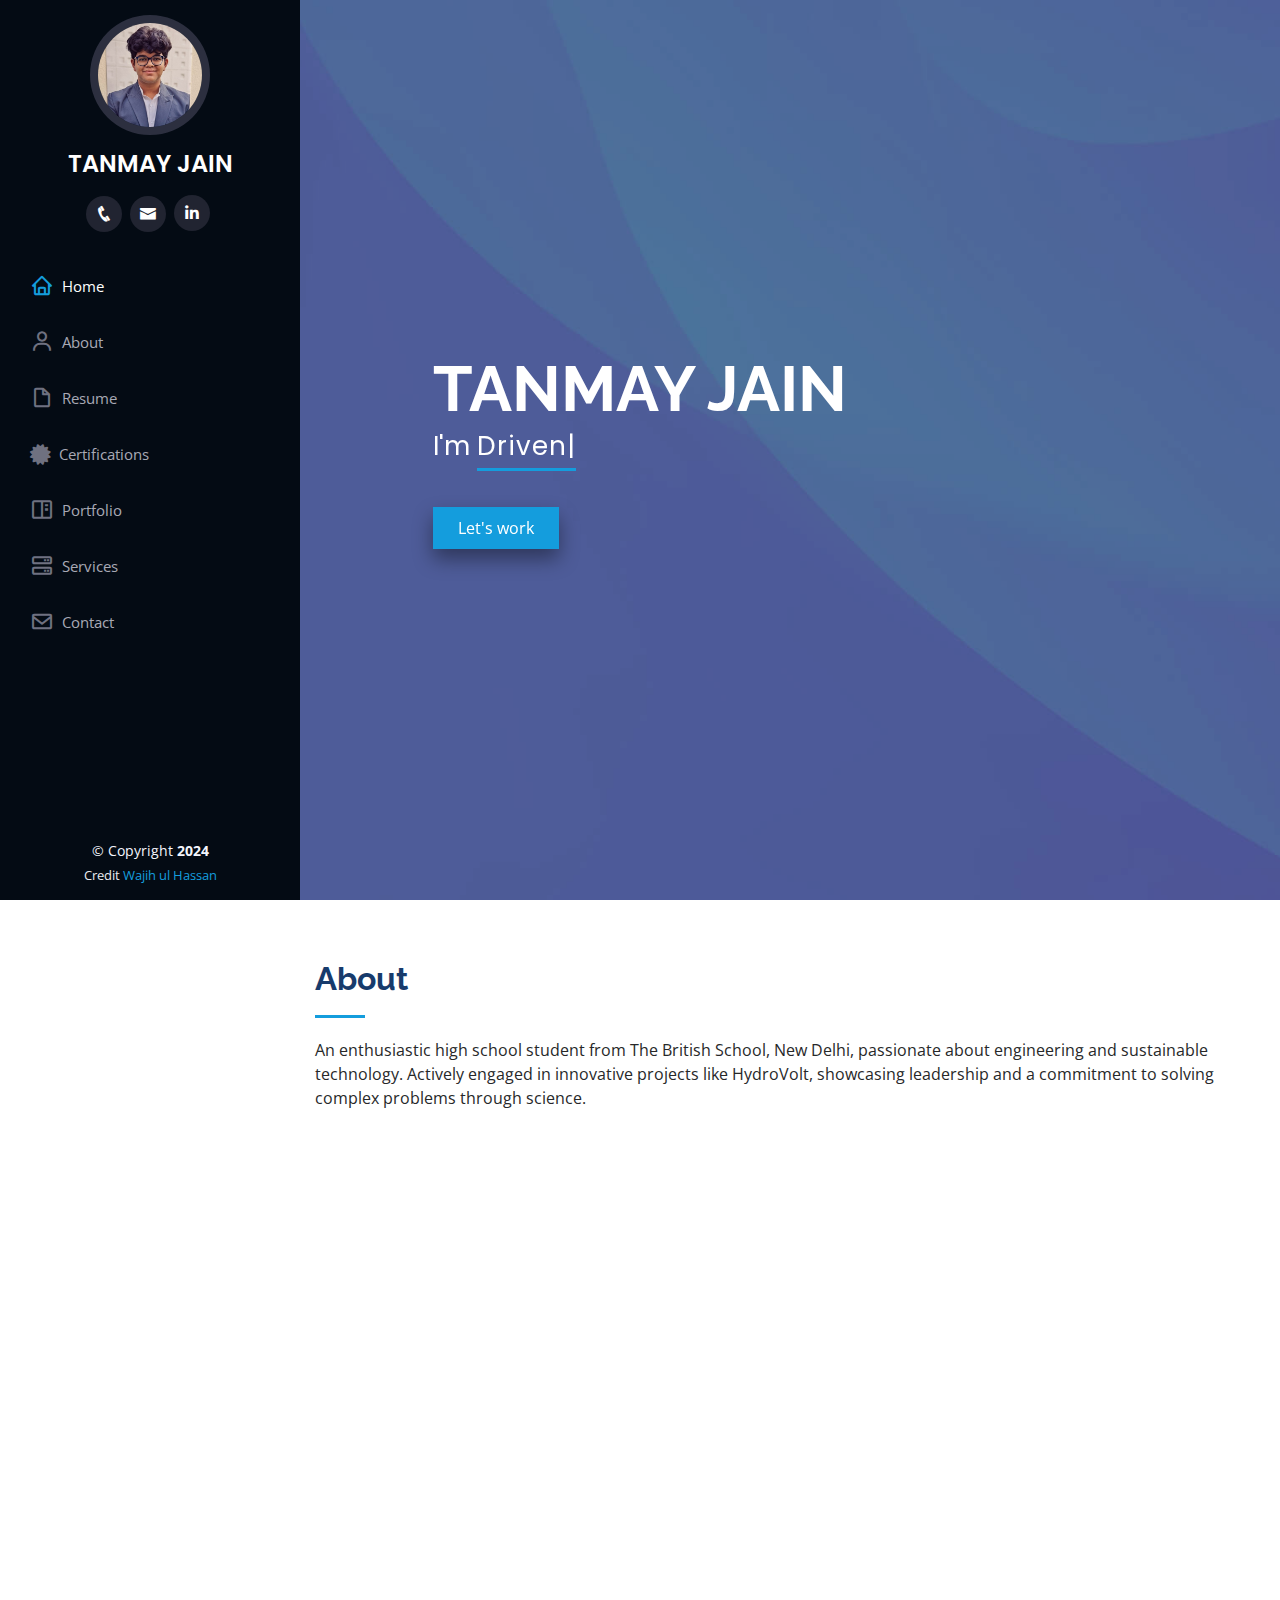
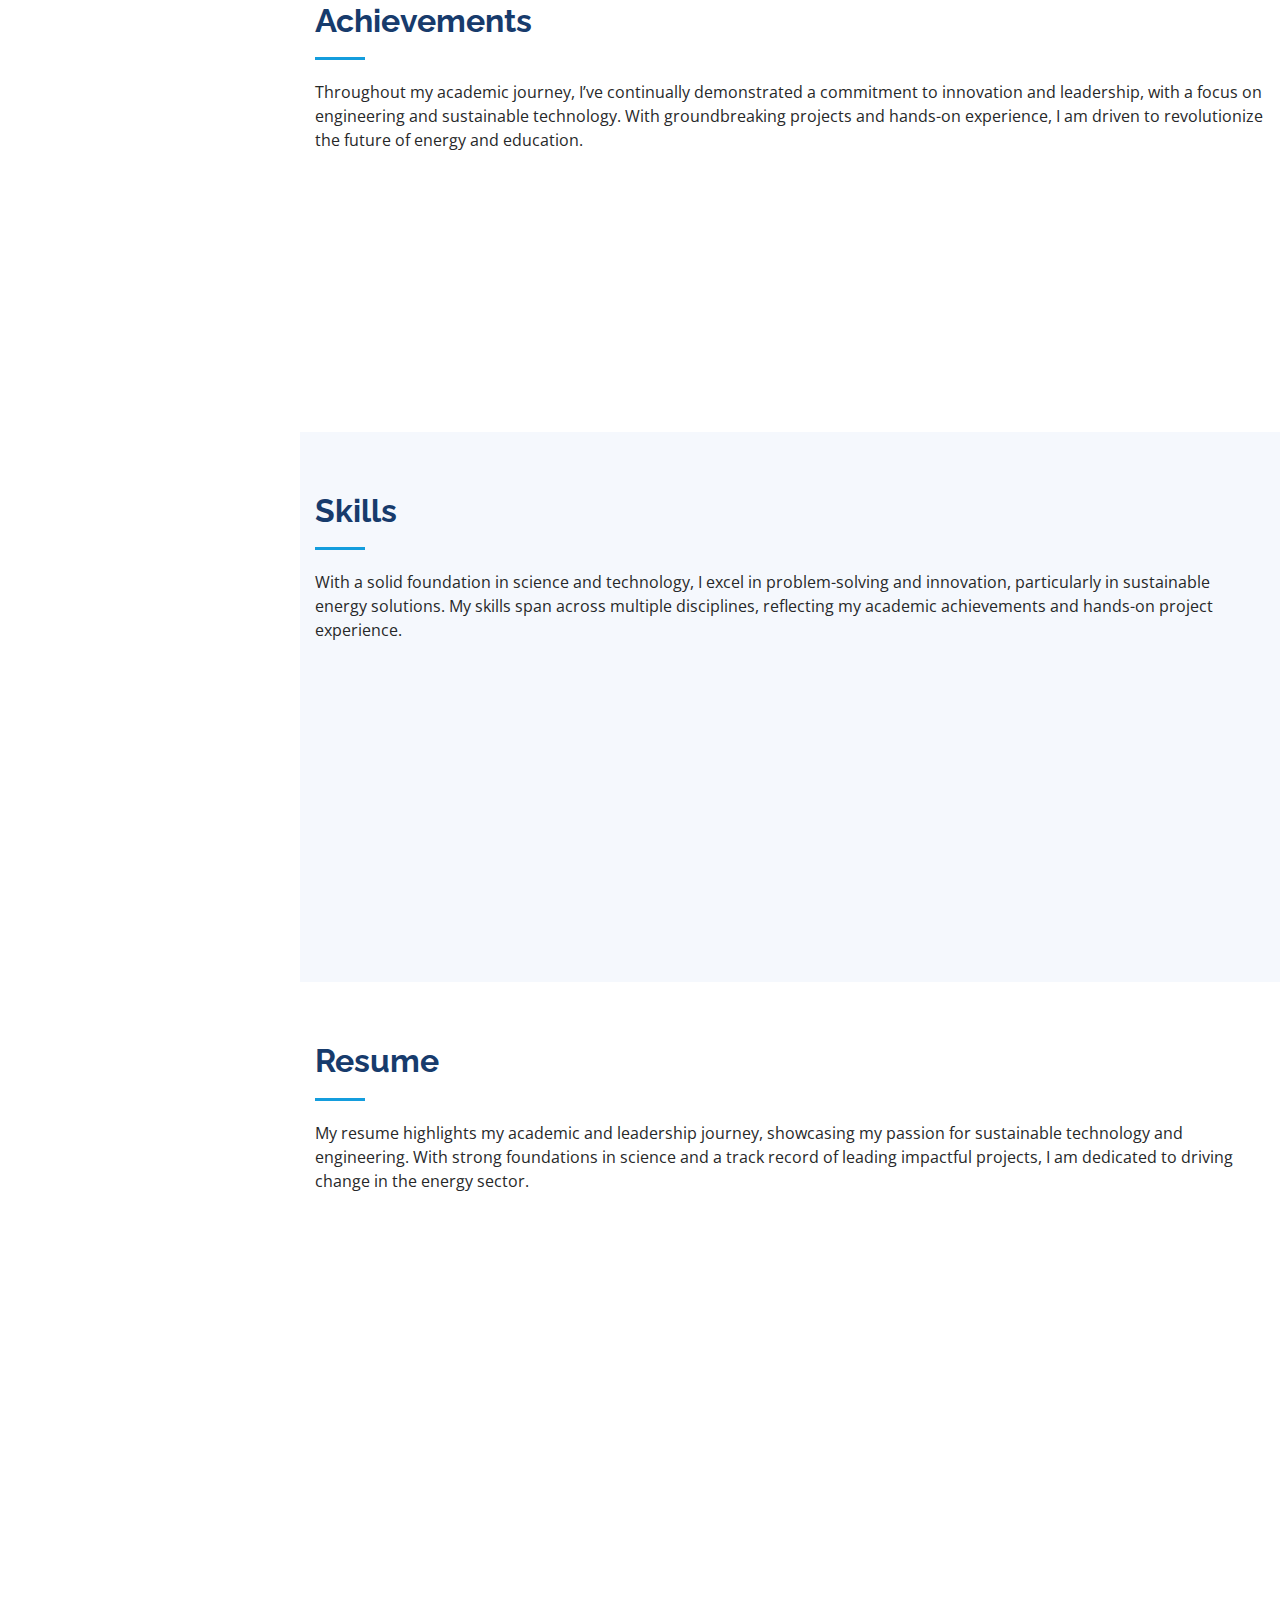
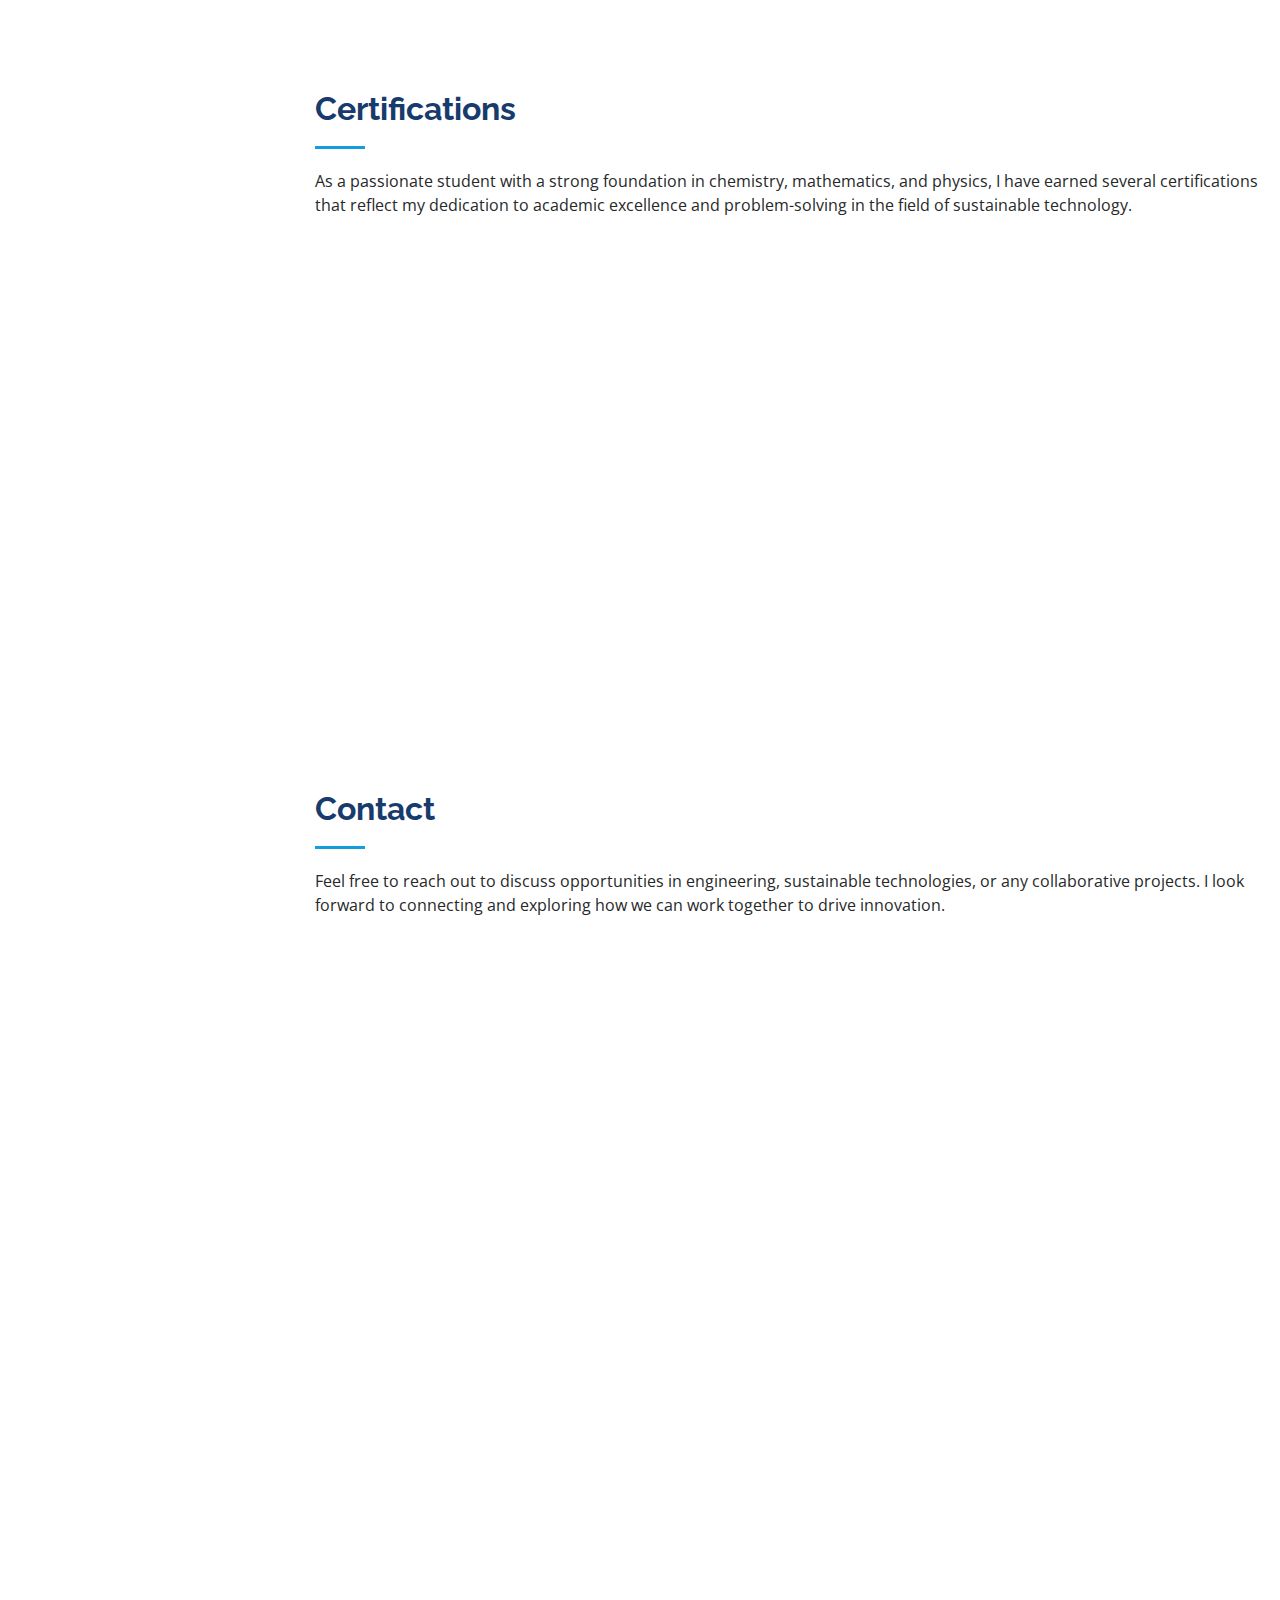
==== index.html @ 3c5e19de "initial commit" ====
<!DOCTYPE html>
<html lang="en">

<head>
  <meta charset="utf-8">
  <meta content="width=device-width, initial-scale=1.0" name="viewport">

  <title>Tanmay Jain</title>
  <meta content="" name="description">
  <meta content="" name="keywords">
<link rel="apple-touch-icon" sizes="180x180" href="apple-touch-icon.png">
<link rel="icon" type="image/png" sizes="32x32" href="favicon-32x32.png">
<link rel="icon" type="image/png" sizes="16x16" href="favicon-16x16.png">
<link rel="manifest" href="site.webmanifest">
  <!-- Google Fonts -->
  <link href="https://fonts.googleapis.com/css?family=Open+Sans:300,300i,400,400i,600,600i,700,700i|Raleway:300,300i,400,400i,500,500i,600,600i,700,700i|Poppins:300,300i,400,400i,500,500i,600,600i,700,700i" rel="stylesheet">

  <!-- Vendor CSS Files -->
  <link href="assets/vendor/bootstrap/css/bootstrap.min.css" rel="stylesheet">
  <link href="assets/vendor/icofont/icofont.min.css" rel="stylesheet">
  <link href="assets/vendor/boxicons/css/boxicons.min.css" rel="stylesheet">
  <link href="assets/vendor/venobox/venobox.css" rel="stylesheet">
  <link href="assets/vendor/owl.carousel/assets/owl.carousel.min.css" rel="stylesheet">
  <link href="assets/vendor/aos/aos.css" rel="stylesheet">
 <link rel="stylesheet" href="https://stackpath.bootstrapcdn.com/font-awesome/4.7.0/css/font-awesome.min.css">
  <!-- Template Main CSS File -->
  <link href="assets/css/style.css" rel="stylesheet">


</head>

<body>
<noscript><iframe src="https://www.googletagmanager.com/ns.html?id=GTM-55FB5M5B"
height="0" width="0" style="display:none;visibility:hidden"></iframe></noscript>


  <!-- ======= Mobile nav toggle button ======= -->
  <button type="button" class="mobile-nav-toggle d-xl-none"><i class="icofont-navigation-menu"></i></button>

  <!-- ======= Header ======= -->
  <header id="header">
    <div class="d-flex flex-column">

      <div class="profile">
    <img src="tanmay.png" alt="" class="img-fluid rounded-circle">
    <h1 class="text-light"><a href="index.html">TANMAY JAIN</a></h1>
   <div class="social-links mt-3 text-center">
    <a href="tel:+918130930033" class="phone"><i class="icofont-phone"></i></a>
    <a href="mailto:tjain1609@gmail.com" class="email"><i class="icofont-envelope"></i></a>
    <a href="https://www.linkedin.com/in/tanmayjain0/" target="_blank" class="linkedin"><i class="bx bxl-linkedin"></i></a>
</div>

</div>

      <nav class="nav-menu">
        <ul>
          <li class="active"><a href="index.html"><i class="bx bx-home"></i> <span>Home</span></a></li>
          <li><a href="#about"><i class="bx bx-user"></i> <span>About</span></a></li>
          <li><a href="#resume"><i class="bx bx-file-blank"></i> <span>Resume</span></a></li>
		 <li><a href="#certifications"><i class="fa fa-certificate"></i> Certifications</a></li> 
        <li><a href="#portfolio"><i class="bx bx-book-content"></i> Portfolio</a></li>  
          <li><a href="#services"><i class="bx bx-server"></i> Services</a></li>
          <li><a href="#contact"><i class="bx bx-envelope"></i> Contact</a></li>

        </ul>
      </nav><!-- .nav-menu -->
      <button type="button" class="mobile-nav-toggle d-xl-none"><i class="icofont-navigation-menu"></i></button>

    </div>
  </header><!-- End Header -->










  <!-- ======= Hero Section ======= -->
  <section id="hero" class="d-flex flex-column justify-content-center align-items-center">
    <div class="hero-container" data-aos="fade-in">
      <h1>TANMAY JAIN</h1>
      <p>I'm <span class="typed" data-typed-items="Driven by Curiosity, Ready to Engineer the Future"></span></p>
	  <a href="https://www.fiverr.com/wajih2002?up_rollout=true" class="contactButton">Let's work</a>
    </div>
  </section><!-- End Hero -->

  <main id="main">

    <!-- ======= About Section ======= -->
  <section id="about" class="about">
  <div class="container">
    <div class="section-title">
      <h2>About</h2>
      <p>An enthusiastic high school student from The British School, New Delhi, passionate about engineering and sustainable technology. Actively engaged in innovative projects like HydroVolt, showcasing leadership and a commitment to solving complex problems through science.</p>
    </div>
    <div class="row">
      <div class="col-lg-4" data-aos="fade-right">
        <img src="tanmay.png" class="img-fluid" alt="Tanmay Jain">
      </div>
      <div class="col-lg-8 pt-4 pt-lg-0 content" data-aos="fade-left">
        <h3>High School Student & Aspiring Engineer</h3>
        <p class="font-italic">
          Driven by curiosity and dedicated to making a difference through sustainable technologies and innovative engineering solutions.
        </p>
        <div class="row">
          <div class="col-lg-6">
            <ul>
              <li><i class="icofont-rounded-right"></i> <strong>Origin:</strong> India</li>
              <li><i class="icofont-rounded-right"></i> <strong>Phone:</strong> +91 8130930033</li>
              <li><i class="icofont-rounded-right"></i> <strong>Email 1:</strong> tjain1609@gmail.com</li>
            </ul>
          </div>
          <div class="col-lg-6">
            <ul>
              <li><i class="icofont-rounded-right"></i> <strong>Age:</strong> 17</li>
              <li><i class="icofont-rounded-right"></i> <strong>Degree:</strong> IB Diploma (Pursuing)</li>
              <li><i class="icofont-rounded-right"></i> <strong>Email 2:</strong> t.jain@british-school.org</li>
            </ul>
          </div>
        </div>
      <p>
  An enthusiastic student dedicated to engineering and sustainable energy, actively leading projects such as HydroVolt. With a strong commitment to innovation, I aim to transform the energy landscape through hydrogen fuel cell technology, striving to create environmentally friendly solutions that contribute to a sustainable future.
</p>
</div>
    </div>
  </div>
</section>



<!-- ======= Facts Section ======= -->
<section id="facts" class="facts resume service services">
  <div class="container">
    <div class="section-title">
      <h2>Achievements</h2>
      <p>Throughout my academic journey, I’ve continually demonstrated a commitment to innovation and leadership, with a focus on engineering and sustainable technology. With groundbreaking projects and hands-on experience, I am driven to revolutionize the future of energy and education.</p>
    </div>

    <div class="row no-gutters">

      <div class="col-lg-3 col-md-6 d-md-flex align-items-md-stretch" data-aos="fade-up">
        <div class="count-box">
          <i class="icofont-simple-smile"></i>
          <span data-toggle="counter-up">100</span>
          <p><strong>Volunteering Hours</strong> Dedicated to teaching underprivileged students.</p>
        </div>
      </div>

      <div class="col-lg-3 col-md-6 d-md-flex align-items-md-stretch" data-aos="fade-up" data-aos-delay="100">
        <div class="count-box">
          <i class="icofont-document-folder"></i>
          <span data-toggle="counter-up">10</span>
          <p><strong>Research Projects</strong> Focused on sustainable energy and innovation.</p>
        </div>
      </div>

      <div class="col-lg-3 col-md-6 d-md-flex align-items-md-stretch" data-aos="fade-up" data-aos-delay="200">
        <div class="count-box">
          <i class="fa fa-calendar"></i>
          <span data-toggle="counter-up">2021</span>
          <p><strong>Started My Journey</strong> in engineering and leadership initiatives.</p>
        </div>
      </div>

      <div class="col-lg-3 col-md-6 d-md-flex align-items-md-stretch" data-aos="fade-up" data-aos-delay="300">
        <div class="count-box">
          <i class="icofont-live-support"></i>
          <span data-toggle="counter-up">50</span>
          <p><strong>Workshops & Seminars</strong> Led and attended in science and technology.</p>
        </div>
      </div>

    </div>
  </div>
</section><!-- End Facts Section -->
<!-- ======= Skills Section ======= -->
<section id="skills" class="skills section-bg">
  <div class="container">

    <div class="section-title">
      <h2>Skills</h2>
      <p>With a solid foundation in science and technology, I excel in problem-solving and innovation, particularly in sustainable energy solutions. My skills span across multiple disciplines, reflecting my academic achievements and hands-on project experience.</p>
    </div>

    <div class="row skills-content">

      <div class="col-lg-6" data-aos="fade-up">

        <div class="progress">
          <span class="skill">Chemistry <i class="val">95%</i></span>
          <div class="progress-bar-wrap">
            <div class="progress-bar" role="progressbar" aria-valuenow="95" aria-valuemin="0" aria-valuemax="100"></div>
          </div>
        </div>

        <div class="progress">
          <span class="skill">Physics <i class="val">90%</i></span>
          <div class="progress-bar-wrap">
            <div class="progress-bar" role="progressbar" aria-valuenow="90" aria-valuemin="0" aria-valuemax="100"></div>
          </div>
        </div>

        <div class="progress">
          <span class="skill">Mathematics <i class="val">90%</i></span>
          <div class="progress-bar-wrap">
            <div class="progress-bar" role="progressbar" aria-valuenow="90" aria-valuemin="0" aria-valuemax="100"></div>
          </div>
        </div>

        <div class="progress">
          <span class="skill">Leadership <i class="val">85%</i></span>
          <div class="progress-bar-wrap">
            <div class="progress-bar" role="progressbar" aria-valuenow="85" aria-valuemin="0" aria-valuemax="100"></div>
          </div>
        </div>

        <div class="progress">
          <span class="skill">Public Speaking <i class="val">80%</i></span>
          <div class="progress-bar-wrap">
            <div class="progress-bar" role="progressbar" aria-valuenow="80" aria-valuemin="0" aria-valuemax="100"></div>
          </div>
        </div>

      </div>

      <div class="col-lg-6" data-aos="fade-up" data-aos-delay="100">

        <div class="progress">
          <span class="skill">Sustainable Technology Research <i class="val">90%</i></span>
          <div class="progress-bar-wrap">
            <div class="progress-bar" role="progressbar" aria-valuenow="90" aria-valuemin="0" aria-valuemax="100"></div>
          </div>
        </div>

        <div class="progress">
          <span class="skill">Project Management <i class="val">85%</i></span>
          <div class="progress-bar-wrap">
            <div class="progress-bar" role="progressbar" aria-valuenow="85" aria-valuemin="0" aria-valuemax="100"></div>
          </div>
        </div>

        <div class="progress">
          <span class="skill">Team Collaboration <i class="val">85%</i></span>
          <div class="progress-bar-wrap">
            <div class="progress-bar" role="progressbar" aria-valuenow="85" aria-valuemin="0" aria-valuemax="100"></div>
          </div>
        </div>

        <div class="progress">
          <span class="skill">Research Paper Writing <i class="val">80%</i></span>
          <div class="progress-bar-wrap">
            <div class="progress-bar" role="progressbar" aria-valuenow="80" aria-valuemin="0" aria-valuemax="100"></div>
          </div>
        </div>

        <div class="progress">
          <span class="skill">Event Management <i class="val">80%</i></span>
          <div class="progress-bar-wrap">
            <div class="progress-bar" role="progressbar" aria-valuenow="80" aria-valuemin="0" aria-valuemax="100"></div>
          </div>
        </div>

      </div>

    </div>

  </div>
</section><!-- End Skills Section -->
<!-- ======= Resume Section ======= -->
<section id="resume" class="resume">
  <div class="container">

    <div class="section-title">
      <h2>Resume</h2>
      <p>My resume highlights my academic and leadership journey, showcasing my passion for sustainable technology and engineering. With strong foundations in science and a track record of leading impactful projects, I am dedicated to driving change in the energy sector.</p>
    </div>

    <div class="row">
      <div class="col-lg-6" data-aos="fade-up">
        <h3 class="resume-title">Summary</h3>
        <div class="resume-item pb-0">
          <h4>Tanmay Jain</h4>
          <p><em>A high school student from The British School, New Delhi, passionate about engineering and sustainable technologies. Founder of the HydroVolt project and an active leader in various school initiatives, I aim to revolutionize the energy sector through innovative solutions.</em></p>
          <ul>
            <li>+91 8130930033</li>
            <li>tjain1609@gmail.com</li>
          </ul>
        </div>

        <h3 class="resume-title">Education</h3>
        <div class="resume-item">
          <h4>International Baccalaureate (IB Diploma)</h4>
          <h5>2023 - 2025</h5>
          <p><em>The British School, New Delhi</em></p>
          <ul>
            <li>Higher Level in Chemistry, Physics, Mathematics</li>
            <li>Standard Level in English, Economics, Spanish</li>
            <li>Distinction in IGCSE (2023)</li>
          </ul>
        </div>
      </div>

   <div class="col-lg-6" data-aos="fade-up" data-aos-delay="100">
  <h3 class="resume-title">Professional Experience</h3>
  
  <div class="resume-item">
    <h4>Secretary</h4>
    <h5>Nov 2023 - Present</h5>
    <p><em>The British School, New Delhi</em></p>
    <ul>
      <li>Elected as the Secretary of the Student Council, leading initiatives and representing student interests.</li>
      <li>Revamped communication channels between students and administration to enhance transparency and engagement.</li>
    </ul>
  </div>

  <div class="resume-item">
    <h4>Research Intern</h4>
    <h5>Jan 2024 - May 2024</h5>
    <p><em>Trontek Electronics Pvt. Ltd.</em></p>
    <ul>
      <li>Conducted research on hydrogen fuel cells as a sustainable alternative to lithium-ion batteries.</li>
      <li>Collaborated on the HydroVolt project, focusing on hydrogen storage and environmental benefits.</li>
    </ul>
  </div>

  <div class="resume-item">
    <h4>Student Volunteer</h4>
    <h5>May 2021 - Jul 2024</h5>
    <p><em>Karmaarth Foundation</em></p>
    <ul>
      <li>Volunteered over 100 hours teaching underprivileged children subjects like physics, chemistry, and mathematics.</li>
      <li>Focused on critical thinking, problem-solving, and social responsibility.</li>
    </ul>
  </div>

  <div class="resume-item">
    <h4>Founder</h4>
    <h5>2023 - Present</h5>
    <p><em>Chemistry Club, The British School</em></p>
    <ul>
      <li>Established the first-ever Chemistry Club, organizing workshops and guest lectures to foster scientific curiosity.</li>
      <li>Expanded club membership by 50% within the first year, enhancing the school’s academic community.</li>
    </ul>
  </div>

  <div class="resume-item">
    <h4>Participant</h4>
    <h5>2023</h5>
    <p><em>Intra Model United Nations</em></p>
    <ul>
      <li>Represented countries in committees focused on global issues like climate change and international security.</li>
      <li>Honed research, negotiation, and public speaking skills.</li>
    </ul>
  </div>

  <div class="resume-item">
    <h4>Intern</h4>
    <h5>Summer 2023</h5>
    <p><em>Clix Capital (Fintech)</em></p>
    <ul>
      <li>Gained hands-on experience in data analysis and market research.</li>
      <li>Worked closely with senior analysts on investment opportunities.</li>
    </ul>
  </div>

  <div class="resume-item">
    <h4>Participant</h4>
    <h5>June 2024</h5>
    <p><em>UCL India Summer School</em></p>
    <ul>
      <li>Attended the “Cities of the Future” program, focusing on sustainable urban planning solutions.</li>
      <li>Engaged in workshops and collaborated with peers on real-world projects.</li>
    </ul>
  </div>
</div>

    </div>

  </div>
</section><!-- End Resume Section -->

<style>

.vbox-next, .vbox-prev {
    display: none !important;
}
</style>

<!--
<section id="portfolio" class="portfolio section-bg">
      <div class="container">

        <div class="section-title">
          <h2>Portfolio</h2>
         </div>

        <div class="row" data-aos="fade-up">
          <div class="col-lg-12 d-flex justify-content-center">
            <ul id="portfolio-flters">
              <li data-filter="*" class="filter-active">All</li>
            <!--  <li data-filter=".filter-app">App</li>
              <li data-filter=".filter-card">Card</li>
              <li data-filter=".filter-web">Web</li>
            </ul>
          </div>
        </div>

        <div class="row portfolio-container" data-aos="fade-up" data-aos-delay="100">

          <div class="col-lg-4 col-md-6 portfolio-item filter-app">
            <div class="portfolio-wrap">
              <img src="projects/kingstreets.png" class="img-fluid" alt="" >
              <div class="portfolio-links">
                <a href="full-images/kingstreets.png" data-gall="portfolioGallery" class="venobox" title="Kingstreets Website"><i class="bx bx-plus"></i></a>
                <a href="https://kingstreets.com/" title="More Details" target="_blank"><i class="bx bx-link"></i></a>
              </div>
            </div>
          </div>

          <div class="col-lg-4 col-md-6 portfolio-item filter-web">
            <div class="portfolio-wrap">
              <img src="projects/ajla.png" class="img-fluid" alt="">
              <div class="portfolio-links">
                <a href="full-images/ajla.png" data-gall="portfolioGallery" class="venobox" title="Ajla Burina Website"><i class="bx bx-plus"></i></a>
                <a href="https://ajla-burina.vercel.app/" title="More Details" target="_blank"><i class="bx bx-link"></i></a>
              </div>
            </div>
          </div>

          <div class="col-lg-4 col-md-6 portfolio-item filter-app">
            <div class="portfolio-wrap">
              <img src="projects/construction.png" class="img-fluid" alt="">
              <div class="portfolio-links">
                <a href="full-images/construction.png" data-gall="portfolioGallery" class="venobox" title="All County Construction Website"><i class="bx bx-plus"></i></a>
                <a href="https://construction-website-s4.vercel.app/" title="More Details" target="_blank"><i class="bx bx-link"></i></a>
              </div>
            </div>
          </div>

          <div class="col-lg-4 col-md-6 portfolio-item filter-card">
            <div class="portfolio-wrap">
              <img src="projects/fantasy.png" class="img-fluid" alt="">
              <div class="portfolio-links">
                <a href="full-images/fantasy.png" data-gall="portfolioGallery" class="venobox" title="Fantasymmadness Website"><i class="bx bx-plus"></i></a>
                <a href="https://fantasymmadness.com/" title="More Details" target="_blank"><i class="bx bx-link"></i></a>
              </div>
            </div>
          </div>

          <div class="col-lg-4 col-md-6 portfolio-item filter-web">
            <div class="portfolio-wrap">
              <img src="projects/jax.png" class="img-fluid" alt="">
              <div class="portfolio-links">
                <a href="full-images/store.png" data-gall="portfolioGallery" class="venobox" title="Merchandise Store"><i class="bx bx-plus"></i></a>
                <a href="https://merchandise-store-iota.vercel.app/" title="More Details" target="_blank"><i class="bx bx-link"></i></a>
              </div>
            </div>
          </div>

          <div class="col-lg-4 col-md-6 portfolio-item filter-app">
            <div class="portfolio-wrap">
              <img src="projects/phoebe.png" class="img-fluid" alt="">
              <div class="portfolio-links">
                <a href="projects/phoebe.png" data-gall="portfolioGallery" class="venobox" title="Model Website"><i class="bx bx-plus"></i></a>
                <a href="http://phoebe-chok.vercel.app/" title="More Details" target="_blank"><i class="bx bx-link"></i></a>
              </div>
            </div>
          </div>

          <div class="col-lg-4 col-md-6 portfolio-item filter-card">
            <div class="portfolio-wrap">
              <img src="projects/sweet.png" class="img-fluid" alt="">
              <div class="portfolio-links">
                <a href="full-images/sweet.png" data-gall="portfolioGallery" class="venobox" title="Sweet Spot Desserts Website"><i class="bx bx-plus"></i></a>
                <a href="https://sweetsportdesserts.vercel.app/" title="More Details" target="_blank"><i class="bx bx-link"></i></a>
              </div>
            </div>
          </div>

          <div class="col-lg-4 col-md-6 portfolio-item filter-card">
            <div class="portfolio-wrap">
              <img src="projects/thilina.png" class="img-fluid" alt="">
              <div class="portfolio-links">
                <a href="full-images/thilina.png" data-gall="portfolioGallery" class="venobox" title="Thilina Portfolio Website"><i class="bx bx-plus"></i></a>
                <a href="http://thilina.vercel.app/" title="More Details" target="_blank"><i class="bx bx-link"></i></a>
              </div>
            </div>
          </div>

          <div class="col-lg-4 col-md-6 portfolio-item filter-web">
            <div class="portfolio-wrap">
              <img src="projects/anya.png" class="img-fluid" alt="">
              <div class="portfolio-links">
                <a href="full-images/anya.png" data-gall="portfolioGallery" class="venobox" title="Anya Narayan Website"><i class="bx bx-plus"></i></a>
                <a href="https://anyanarayan.vercel.app/" title="More Details" target="_blank"><i class="bx bx-link"></i></a>
              </div>
            </div>
          </div>


<div class="col-lg-4 col-md-6 portfolio-item filter-web">
            <div class="portfolio-wrap">
              <img src="projects/brothsmen.png" class="img-fluid" alt="">
              <div class="portfolio-links">
                <a href="full-images/brothsmen.png" data-gall="portfolioGallery" class="venobox" title="Brothsmen Website"><i class="bx bx-plus"></i></a>
                <a href="https://brothsmen.vercel.app/" title="More Details" target="_blank"><i class="bx bx-link"></i></a>
              </div>
            </div>
          </div>



<div class="col-lg-4 col-md-6 portfolio-item filter-web">
            <div class="portfolio-wrap">
              <img src="projects/speakout.png" class="img-fluid" alt="">
              <div class="portfolio-links">
                <a href="full-images/speakout.png" data-gall="portfolioGallery" class="venobox" title="Speakout Website"><i class="bx bx-plus"></i></a>
                <a href="https://speakout-front.onrender.com/" title="More Details" target="_blank"><i class="bx bx-link"></i></a>
              </div>
            </div>
          </div>






<div class="col-lg-4 col-md-6 portfolio-item filter-web">
            <div class="portfolio-wrap">
              <img src="projects/react-expense-tracker.png" class="img-fluid" alt="">
              <div class="portfolio-links">
                <a href="projects/react-expense-tracker.png" data-gall="portfolioGallery" class="venobox" title="Speakout Website"><i class="bx bx-plus"></i></a>
                <a href="#" title="More Details" target="_blank"><i class="bx bx-link"></i></a>
              </div>
            </div>
          </div>




<div class="col-lg-4 col-md-6 portfolio-item filter-web">
            <div class="portfolio-wrap">
              <img src="projects/react-restaurant.png" class="img-fluid" alt="">
              <div class="portfolio-links">
                <a href="full-images/react-restaurant-app.png" data-gall="portfolioGallery" class="venobox" title="Speakout Website"><i class="bx bx-plus"></i></a>
                <a href="#" title="More Details" target="_blank"><i class="bx bx-link"></i></a>
              </div>
            </div>
          </div>

        </div>

      </div>
    </section>
	
-->

<!--

<section id="certifications" class="certifications services">
    <div class="container">

        <div class="section-title">
            <h2>Certifications</h2>
            <p>Here are my certifications in various digital marketing platforms:</p>
        </div>

        <div class="row">
            <div class="col-lg-4 col-md-6 icon-box" data-aos="fade-up">
                <div class="icon"><i class="fa fa-google"></i></div>
                <h4 class="title">Google Digital Academy (Skillshop)</h4>
                <ul class="description" >
                    <li >Google Analytics</li>
                    <li>Blueprint Planning Media Professional</li>
                    <li>Certificación de Publicidad en Búsqueda de Google Ads _ Google</li>
                    <li>Certificación en Publicidad Display Google Ads</li>
                    <li>Certificación de Medición de Google Ads</li>
                    <li>Certificación de anuncios Shopping</li>
                    <li>Certificación en Publicidad en Móviles</li>
                    <li>Certificación en Publicidad en video</li>
                    <li>Examen certificación Display & Video 360</li>
                </ul>
            </div>
            <div class="col-lg-4 col-md-6 icon-box" data-aos="fade-up" data-aos-delay="100">
                <div class="icon"><i class="fa fa-facebook"></i></div>
                <h4 class="title">Facebook Certified Media Professional</h4>
                <ul class="description">
                    <li><a href="https://www.credly.com/badges/029a2fa0-7687-452f-80de-fafe2e5d40e6" style="text-decoration:none;color:#333;">Facebook Certified Media Buying Professional</a></li>
                    <li><a href="https://www.credly.com/badges/6814ada2-6c87-48d6-a5d9-c1aa472308ed" style="text-decoration:none;color:#333;">Facebook Certified Media Planning Professional</a></li>
                </ul>
            </div>
            <div class="col-lg-4 col-md-6 icon-box" data-aos="fade-up" data-aos-delay="200">
                <div class="icon"><i class="fa fa-apple"></i></div>
                <h4 class="title">Apps Marketing ASA</h4>
                <ul class="description">
                    <li>Apps Marketing ASA</li>
                </ul>
            </div>
			
			
        </div>

    </div>
</section>

-->



<section id="services" class="services">
  <div class="container">

    <div class="section-title">
      <h2>Certifications</h2>
      <p>As a passionate student with a strong foundation in chemistry, mathematics, and physics, I have earned several certifications that reflect my dedication to academic excellence and problem-solving in the field of sustainable technology.</p>
    </div>

    <div class="row">
      <div class="col-lg-4 col-md-6 icon-box" data-aos="fade-up">
        <div class="icon"><i class="fa fa-flask"></i></div>
        <h4 class="title"><a href="">Gold Medal - UKMT Senior Mathematics Challenge</a></h4>
        <p class="description">Awarded for exceptional performance in mathematics, demonstrating advanced problem-solving skills.</p>
      </div>
      <div class="col-lg-4 col-md-6 icon-box" data-aos="fade-up" data-aos-delay="100">
        <div class="icon"><i class="fa fa-certificate"></i></div>
        <h4 class="title"><a href="">Bronze Certificate - UK Chemistry Olympiad</a></h4>
        <p class="description">Recognized for deep understanding and passion for chemistry in a globally competitive setting.</p>
      </div>
      <div class="col-lg-4 col-md-6 icon-box" data-aos="fade-up" data-aos-delay="200">
        <div class="icon"><i class="fa fa-trophy"></i></div>
        <h4 class="title"><a href="">Avogadro Exam - 1st in School, 4th in Delhi</a></h4>
        <p class="description">Demonstrated proficiency in chemistry through exceptional results in the University of Waterloo's Avogadro Exam.</p>
      </div>
      <div class="col-lg-4 col-md-6 icon-box" data-aos="fade-up" data-aos-delay="300">
        <div class="icon"><i class="fa fa-book"></i></div>
        <h4 class="title"><a href="">International General Certificate of Secondary Education (IGCSE)</a></h4>
        <p class="description">Achieved distinction in all subjects, building a strong foundation in mathematics, science, and humanities.</p>
      </div>
      <div class="col-lg-4 col-md-6 icon-box" data-aos="fade-up" data-aos-delay="400">
        <div class="icon"><i class="fa fa-trophy"></i></div>
        <h4 class="title"><a href="">Silver Medal - UKMT SMC and IMC</a></h4>
        <p class="description">Recognized for consistent high-level performance in mathematical problem-solving competitions.</p>
      </div>
      <div class="col-lg-4 col-md-6 icon-box" data-aos="fade-up" data-aos-delay="500">
        <div class="icon"><i class="fa fa-users"></i></div>
        <h4 class="title"><a href="">Principal's Award - The British School</a></h4>
        <p class="description">Acknowledged for outstanding academic performance, leadership, and contributions to school life.</p>
      </div>
    </div>

  </div>
</section>

    <!-- ======= Testimonials Section ======= 
    <section id="testimonials" class="testimonials section-bg">
      <div class="container">

        <div class="section-title">
          <h2>Testimonials</h2>
          <p>Working with various clients has not only honed my skills but also provided invaluable insights. Their testimonials reflect my commitment to delivering exceptional results and fostering strong relationships. I take pride in the trust they place in me and strive to exceed their expectations.
		  </p>
        </div>

        <div class="owl-carousel testimonials-carousel">



          <div class="testimonial-item" data-aos="fade-up" data-aos-delay="100">
            <p>
              <i class="bx bxs-quote-alt-left quote-icon-left"></i>
             Wajih has done an great job of capturing the process of my vision. I look forward to working with him often.
			 <i class="bx bxs-quote-alt-right quote-icon-right"></i>
            </p>
            <img src="clientImages/hazel.png" alt="goethe"  class="testimonial-img">
    <h3>Michael Fleming</h3>
            <h4>Founder & CEO, DayWheel, King Streets <br> <span style="color:#149ddd; line-height:2.3; "><em>United States</em> </span></h4>
          </div>



          <div class="testimonial-item" data-aos="fade-up" data-aos-delay="100">
            <p>
              <i class="bx bxs-quote-alt-left quote-icon-left"></i>
             My experience was very pleasant. Provider was extremely courteous and patient. 5 star experience.
			 <i class="bx bxs-quote-alt-right quote-icon-right"></i>
            </p>
            <img src="clientImages/jatai.png" alt="goethe"  class="testimonial-img">
    <h3>Jataipollock</h3>
            <h4>News Publisher <br> <span style="color:#149ddd; line-height:2.3; "><em>United States</em> </span></h4>
          </div>


          <div class="testimonial-item" data-aos="fade-up" data-aos-delay="100">
            <p>
              <i class="bx bxs-quote-alt-left quote-icon-left"></i>
             Super fast and great to work with would highly recommend this service.
			 <i class="bx bxs-quote-alt-right quote-icon-right"></i>
            </p>
            <img src="clientImages/industry76.png" alt="goethe"  class="testimonial-img">
    <h3>industry76</h3>
            <h4>Founder & CEO, All County Construction <br> <span style="color:#149ddd; line-height:2.3; "><em>United States</em> </span></h4>
          </div>


		  
          <div class="testimonial-item" data-aos="fade-up" data-aos-delay="100">
            <p>
              <i class="bx bxs-quote-alt-left quote-icon-left"></i>
             Max and wonderful job.
			 <i class="bx bxs-quote-alt-right quote-icon-right"></i>
            </p>
            <img src="clientImages/jackly.png" alt="goethe"  class="testimonial-img">
    <h3>jacklynnance</h3>
            <h4>Founder & CEO, Jax Creative Media <br> <span style="color:#149ddd; line-height:2.3; "><em>United States</em> </span></h4>
          </div>



		  
          <div class="testimonial-item" data-aos="fade-up" data-aos-delay="100">
            <p>
              <i class="bx bxs-quote-alt-left quote-icon-left"></i>
            It was a great experience I really enjoyed working with him I definitely recommend it.
			 <i class="bx bxs-quote-alt-right quote-icon-right"></i>
            </p>
            <img src="clientImages/kelly.png" alt="goethe"  class="testimonial-img">
    <h3>Kelly Davis</h3>
            <h4>Founder & CEO, Fantasymmadness <br> <span style="color:#149ddd; line-height:2.3; "><em>United States</em> </span></h4>
          </div>


		  <div class="testimonial-item" data-aos="fade-up" data-aos-delay="100">
            <p>
              <i class="bx bxs-quote-alt-left quote-icon-left"></i>
           My experience with Wajih was truly wonderful. He delivered a high-quality website that I am absolutely satisfied with, and I have no regrets whatsoever.
			 <i class="bx bxs-quote-alt-right quote-icon-right"></i>
            </p>
            <img src="clientImages/adnan.png" alt="goethe"  class="testimonial-img">
    <h3>Adnan Ahmad</h3>
            <h4>Sweet Spot Desserts <br> <span style="color:#149ddd; line-height:2.3; "><em>Sweden</em> </span></h4>
          </div>
  



		  <div class="testimonial-item" data-aos="fade-up" data-aos-delay="100">
            <p>
              <i class="bx bxs-quote-alt-left quote-icon-left"></i>
           Everything was communicated wonderfully!
			 <i class="bx bxs-quote-alt-right quote-icon-right"></i>
            </p>
            <img src="clientImages/phoebe.png" alt="goethe"  class="testimonial-img">
    <h3>phoebechok1411</h3>
            <h4>Modal <br> <span style="color:#149ddd; line-height:2.3; "><em>Brunei Darussalam</em> </span></h4>
          </div>
		  
		  
		  
		  
		  
		  
		  <div class="testimonial-item" data-aos="fade-up" data-aos-delay="100">
            <p>
              <i class="bx bxs-quote-alt-left quote-icon-left"></i>
           Wajih understood the request from the very first beginning and his work was excellent. He's very kind and collaborative. I'm super happy with the final outcome. Will work with him again.
		   
			 <i class="bx bxs-quote-alt-right quote-icon-right"></i>
            </p>
            <img src="clientImages/juan.png" alt="goethe"  class="testimonial-img">
    <h3>Juan David</h3>
            <h4>Digital Marketer <br> <span style="color:#149ddd; line-height:2.3; "><em>Portugal</em> </span></h4>
          </div>
  


     


	  <div class="testimonial-item" data-aos="fade-up" data-aos-delay="100">
            <p>
              <i class="bx bxs-quote-alt-left quote-icon-left"></i>
           
		   Wajih is very professional and delivered the website on time. Met all the requirements. Highly recommend him.
		   
			 <i class="bx bxs-quote-alt-right quote-icon-right"></i>
            </p>
            <img src="clientImages/mocknjay.png" alt="goethe"  class="testimonial-img">
    <h3>Tejasvi Nuthalpati</h3>
            <h4>Software Development Engineer <br> <span style="color:#149ddd; line-height:2.3; "><em>Santa Clara</em> </span></h4>
          </div>
  
  
  
	  <div class="testimonial-item" data-aos="fade-up" data-aos-delay="100">
            <p>
              <i class="bx bxs-quote-alt-left quote-icon-left"></i>
           
		  One of the best seller I found in Fiverr!!! He know what he is doing and he is really good at it. Will hire again. Five start seller! 
			 <i class="bx bxs-quote-alt-right quote-icon-right"></i>
            </p>
            <img src="clientImages/thilina.png" alt="goethe"  class="testimonial-img">
    <h3>thilina_dhananj</h3>
            <h4>Structural Engineer <br> <span style="color:#149ddd; line-height:2.3; "><em>Sri Lanka</em> </span></h4>
          </div>
  





	 </div>

      </div>
    </section><!-- End Testimonials Section -->






<!-- Add this div for the loading animation -->
<div id="loadingAnimation" class="loading-container">
  <div class="loading-spinner"></div>
</div>

<style>

.loading-container {
  display: none;
  position: fixed;
  top: 0;
  left: 0;
  right:0;
  bottom:0;
  width: 100%;
  height: 100%;
  background-color: rgba(0, 0, 0, 0.5);
  z-index: 9999;
  align-items: center;
  justify-content: center;
}

.loading-spinner {
  border: 4px solid rgba(255, 255, 255, 0.3);
  border-top: 4px solid #ffffff;
  border-radius: 50%;
  width: 30px;
  height: 30px;
  animation: spin 1s linear infinite;
  position:absolute;
  top:50%;
  left:50%;
  transform:translate(-50%,-50%);
}

@keyframes spin {
  0% {
    transform: rotate(0deg);
  }
  100% {
    transform: rotate(360deg);
  }
}</style>



    <!-- ======= Contact Section ======= -->
  <section id="contact" class="contact">
  <div class="container">

    <div class="section-title">
      <h2>Contact</h2>
      <p>Feel free to reach out to discuss opportunities in engineering, sustainable technologies, or any collaborative projects. I look forward to connecting and exploring how we can work together to drive innovation.</p>
    </div>

    <div class="row" data-aos="fade-in">

      <div class="col-lg-5 d-flex align-items-stretch">
        <div class="info">
          <div class="address">
            <i class="icofont-google-map"></i>
            <h4>Location:</h4>
            <p>New Delhi, India</p>
          </div>

          <div class="email">
            <i class="icofont-envelope"></i>
            <h4>Email:</h4>
            <p>tjain1609@gmail.com</p>
          </div>

          <div class="phone">
            <i class="icofont-phone"></i>
            <h4>Call:</h4>
            <p>+91 8130930033</p>
          </div>
           <iframe src="https://www.google.com/maps/embed?pb=!1m18!1m12!1m3!1d500716.3746877077!2d77.13827226733005!3d28.61393932471067!2m3!1f0!2f0!3f0!3m2!1i1024!2i768!4f13.1!3m3!1m2!1s0x390ce3f2c8f3b9ef%3A0x3a0e89e6b50fcbec!2sNew%20Delhi%2C%20Delhi%2C%20India!5e0!3m2!1sen!2sus!4v1692445920405!5m2!1sen!2sus" frameborder="0" style="border:0; width: 100%; height: 290px;" allowfullscreen></iframe>
        </div>


          </div>

          <div class="col-lg-7 mt-5 mt-lg-0 d-flex align-items-stretch">
            <form class="php-email-form" id="newOrderForm">
              <div class="form-row">
                <div class="form-group col-md-6">
                  <label for="name">Your Name</label>
                  <input type="text" name="name" class="form-control" id="namess" data-rule="minlen:4" data-msg="Please enter at least 4 chars" required />
                  <div class="validate"></div>
                </div>
                <div class="form-group col-md-6">
                  <label for="name">Your Email</label>
                  <input type="email" class="form-control" name="email" id="emailss" data-rule="email" data-msg="Please enter a valid email" required />
                  <div class="validate"></div>
                </div>
              </div>
              <div class="form-group">
                <label for="name">Subject</label>
                <input type="text" class="form-control" name="subject" id="subjectss" data-rule="minlen:4" data-msg="Please enter at least 8 chars of subject" required />
                <div class="validate"></div>
              </div>
              <div class="form-group">
                <label for="name">Message</label>
                <textarea class="form-control" name="message" rows="10" data-rule="required" data-msg="Please write something for us" id="messageBody" required ></textarea>
                <div class="validate"></div>
              </div>
              
			  <div class="text-center"><button type="submit">Send Message</button></div>
            </form>
          </div>





<script>

var userName = document.getElementById("namess");
var userEmail = document.getElementById("emailss");
var userMessage = document.getElementById("messageBody");
var userSubject = document.getElementById("subjectss");
var orderFormSubmit = document.getElementById("newOrderForm");
var loadingAnimation = document.getElementById("loadingAnimation");
const body = document.querySelector("body");

orderFormSubmit.addEventListener("submit", function(event) {
  event.preventDefault(); 


  loadingAnimation.style.display = "block";

  var formData = {
    name: userName.value,
    email: userEmail.value,
    message: userMessage.value,
    subject: userSubject.value,
  };

  fetch("https://mental-health-backend-one.vercel.app/send-data-myportfolio", {
    method: "POST",
    headers: {
      "Content-Type": "application/json"
    },
    body: JSON.stringify(formData)
  })
  .then(function(response) {
    if (response.ok) {
      alert("Message submitted successfully.");
      loadingAnimation.style.display = "none";
      location.reload();
    } else {
      console.log("Error submitting message.");
      loadingAnimation.style.display = "none";
    }
  })
  .catch(function(error) {
    console.log("Error submitting message.");
    loadingAnimation.style.display = "none";
    console.error(error);
  });
});

</script>











        </div>

      </div>
    </section><!-- End Contact Section -->

  </main><!-- End #main -->

  <!-- ======= Footer ======= -->
  <footer id="footer">
    <div class="container">
      <div class="copyright">
        &copy; Copyright <strong><span>2024</span></strong>
      </div>
      <div class="credits">
       Credit <a href="#">Wajih ul Hassan</a>
      </div>
    </div>
  </footer><!-- End  Footer -->

  <a href="#" class="back-to-top"><i class="icofont-simple-up"></i></a>

  <!-- Vendor JS Files -->
  <script src="assets/vendor/jquery/jquery.min.js"></script>
  <script src="assets/vendor/bootstrap/js/bootstrap.bundle.min.js"></script>
  <script src="assets/vendor/jquery.easing/jquery.easing.min.js"></script>
  <script src="assets/vendor/php-email-form/validate.js"></script>
  <script src="assets/vendor/waypoints/jquery.waypoints.min.js"></script>
  <script src="assets/vendor/counterup/counterup.min.js"></script>
  <script src="assets/vendor/isotope-layout/isotope.pkgd.min.js"></script>
  <script src="assets/vendor/venobox/venobox.min.js"></script>
  <script src="assets/vendor/owl.carousel/owl.carousel.min.js"></script>
  <script src="assets/vendor/typed.js/typed.min.js"></script>
  <script src="assets/vendor/aos/aos.js"></script>

  <!-- Template Main JS File -->
  <script src="assets/js/main.js"></script>

</body>

</html>
---- assets/vendor/venobox/venobox.css ----
/* ------ venobox.css --------*/
.vbox-overlay *, .vbox-overlay *:before, .vbox-overlay *:after{
    -webkit-backface-visibility: hidden;
    -webkit-box-sizing:border-box;
    -moz-box-sizing:border-box;
    box-sizing:border-box;
}
.vbox-overlay * { 
    -webkit-backface-visibility: visible;
    backface-visibility: visible;
}
.vbox-overlay{
    display: -webkit-flex;
    display: flex;
    -webkit-flex-direction: column;
    flex-direction: column;
    -webkit-justify-content: center;
    justify-content: center;
    -webkit-align-items: center;
    align-items: center;
    position: fixed;
    left: 0;
    top: 0;
    bottom: 0;
    right: 0;
    z-index: 999999;
}

/* ----- navigation ----- */
.vbox-title{
    width: 100%;
    height: 40px;
    float: left;
    text-align: center;
    line-height: 28px;
    font-size: 12px;
    padding: 6px 50px;
    overflow: hidden;
    position: fixed;
    display: none;
    left: 0;
    z-index: 89;
}
.vbox-close{
    cursor: pointer;
    position: fixed;
    top: -1px;
    right: 0;
    width: 50px;
    height: 40px;
    padding: 6px;
    display: block;
    background-position:10px center;
    overflow: hidden;
    font-size: 24px;
    line-height: 1;
    text-align: center;
    z-index: 99;
}
.vbox-left{
    cursor: pointer;
    position: fixed;
    left: 0;
    height: 40px;
    overflow: hidden;
    line-height: 28px;
    font-size: 12px;
    z-index: 99;
    display: flex;
    align-items:center;
}
.vbox-num{
    display: inline-block;
    margin: 6px 0 6px 15px;
}
/* ----- Social share ----- */
.vbox-share{
    line-height: 28px;
    font-size: 12px;
    overflow: hidden;
    position: fixed;
    left: 0;
    z-index: 98;
    display: flex;
    align-items:center;
    justify-content: center;
    width: 100%;
    text-align: center;
}
.vbox-share svg{
    max-height: 28px;
    width: 28px;
    z-index: 10;
    margin-left: 12px;
    margin-top: 6px;
    margin-bottom: 6px;
    vertical-align: middle;
}


/* ----- navigation ARROWS ----- */
.vbox-next, .vbox-prev{
    position: fixed;
    top: 50%;
    margin-top: -15px;
    overflow: hidden;
    cursor: pointer;
    display: block;
    width: 45px;
    height: 45px;
    z-index: 99;
}
.vbox-next span, .vbox-prev span{
    position: relative;
    width: 20px;
    height: 20px;
    border: 2px solid transparent;
    border-top-color: #B6B6B6;
    border-right-color: #B6B6B6;
    text-indent: -100px;
    position: absolute;
    top: 8px;
    display: block;
}
.vbox-prev{
    left: 15px;
}
.vbox-next{
    right: 15px;
}
.vbox-prev span{
    left: 10px;
    -ms-transform: rotate(-135deg);
    -webkit-transform: rotate(-135deg);
    transform: rotate(-135deg);
}
.vbox-next span{
    -ms-transform: rotate(45deg);
    -webkit-transform: rotate(45deg);
    transform: rotate(45deg);
    right: 10px;
}
/* ------- inline window ------ */
.vbox-inline{
    width: 420px;
    height: 315px;
    height: 70vh;
    padding: 10px;
    background: #fff;
    margin: 0 auto;
    overflow: auto;
    text-align: left;
}
/* ------- Video & iFrames window ------ */
.venoframe{
    max-width: 100%;
    width: 100%;
    border: none;
    width: 100%;
    height: 260px;
    height: 70vh;
}
.venoframe.vbvid{
    height: 260px;
}
@media (min-width: 768px) {
    .venoframe, .vbox-inline{
        width: 90%;
        height: 360px;
        height: 70vh;
    }
    .venoframe.vbvid{
        width: 640px;
        height: 360px;
    }
}
@media (min-width: 992px) {
    .venoframe, .vbox-inline{
        max-width: 1200px;
        width: 80%;
        height: 540px;
        height: 70vh;
    }
    .venoframe.vbvid{
        width: 960px;
        height: 540px;
    }
}
/* 
Please do NOT edit this part! 
or at least read this note: http://i.imgur.com/7C0ws9e.gif
*/
.vbox-open{
    overflow: hidden;
}
.vbox-container{
    position: absolute;
    left: 0;
    right: 0;
    top: 0;
    bottom: 0;
    overflow-x: hidden;
    overflow-y: scroll;
    overflow-scrolling: touch;
    -webkit-overflow-scrolling: touch;
    z-index: 20;
    max-height: 100%;

}

.vbox-content{
    text-align: center;
    float: left;
    width: 100%;
    position: relative;
    overflow: hidden;
    padding: 20px 4%;
}
.vbox-container img{
    max-width: 100%;
    height: auto;
}
.vbox-figlio{
    box-shadow: 0 0 12px rgba(0,0,0,0.19), 0 6px 6px rgba(0,0,0,0.23);
    max-width: 100%;
    text-align: initial;
}
img.vbox-figlio{
    -webkit-user-select: none;
-khtml-user-select: none;
-moz-user-select: none;
-o-user-select: none;
user-select: none;
}
.vbox-content.swipe-left{
    margin-left: -200px !important;
}
.vbox-content.swipe-right{
    margin-left: 200px !important;
}
.vbox-animated{
    webkit-transition: margin 300ms ease-out;
    transition: margin 300ms ease-out;
}

/* ---------- preloader ----------
 * SPINKIT 
 * http://tobiasahlin.com/spinkit/
-------------------------------- */
.sk-double-bounce,.sk-rotating-plane{width:40px;height:40px;margin:40px auto}.sk-rotating-plane{background-color:#333;-webkit-animation:sk-rotatePlane 1.2s infinite ease-in-out;animation:sk-rotatePlane 1.2s infinite ease-in-out}@-webkit-keyframes sk-rotatePlane{0%{-webkit-transform:perspective(120px) rotateX(0) rotateY(0);transform:perspective(120px) rotateX(0) rotateY(0)}50%{-webkit-transform:perspective(120px) rotateX(-180.1deg) rotateY(0);transform:perspective(120px) rotateX(-180.1deg) rotateY(0)}100%{-webkit-transform:perspective(120px) rotateX(-180deg) rotateY(-179.9deg);transform:perspective(120px) rotateX(-180deg) rotateY(-179.9deg)}}@keyframes sk-rotatePlane{0%{-webkit-transform:perspective(120px) rotateX(0) rotateY(0);transform:perspective(120px) rotateX(0) rotateY(0)}50%{-webkit-transform:perspective(120px) rotateX(-180.1deg) rotateY(0);transform:perspective(120px) rotateX(-180.1deg) rotateY(0)}100%{-webkit-transform:perspective(120px) rotateX(-180deg) rotateY(-179.9deg);transform:perspective(120px) rotateX(-180deg) rotateY(-179.9deg)}}.sk-double-bounce{position:relative}.sk-double-bounce .sk-child{width:100%;height:100%;border-radius:50%;background-color:#333;opacity:.6;position:absolute;top:0;left:0;-webkit-animation:sk-doubleBounce 2s infinite ease-in-out;animation:sk-doubleBounce 2s infinite ease-in-out}.sk-chasing-dots .sk-child,.sk-spinner-pulse,.sk-three-bounce .sk-child{background-color:#333;border-radius:100%}.sk-double-bounce .sk-double-bounce2{-webkit-animation-delay:-1s;animation-delay:-1s}@-webkit-keyframes sk-doubleBounce{0%,100%{-webkit-transform:scale(0);transform:scale(0)}50%{-webkit-transform:scale(1);transform:scale(1)}}@keyframes sk-doubleBounce{0%,100%{-webkit-transform:scale(0);transform:scale(0)}50%{-webkit-transform:scale(1);transform:scale(1)}}.sk-wave{margin:40px auto;width:50px;height:40px;text-align:center;font-size:10px}.sk-wave .sk-rect{background-color:#333;height:100%;width:6px;display:inline-block;-webkit-animation:sk-waveStretchDelay 1.2s infinite ease-in-out;animation:sk-waveStretchDelay 1.2s infinite ease-in-out}.sk-wave .sk-rect1{-webkit-animation-delay:-1.2s;animation-delay:-1.2s}.sk-wave .sk-rect2{-webkit-animation-delay:-1.1s;animation-delay:-1.1s}.sk-wave .sk-rect3{-webkit-animation-delay:-1s;animation-delay:-1s}.sk-wave .sk-rect4{-webkit-animation-delay:-.9s;animation-delay:-.9s}.sk-wave .sk-rect5{-webkit-animation-delay:-.8s;animation-delay:-.8s}@-webkit-keyframes sk-waveStretchDelay{0%,100%,40%{-webkit-transform:scaleY(.4);transform:scaleY(.4)}20%{-webkit-transform:scaleY(1);transform:scaleY(1)}}@keyframes sk-waveStretchDelay{0%,100%,40%{-webkit-transform:scaleY(.4);transform:scaleY(.4)}20%{-webkit-transform:scaleY(1);transform:scaleY(1)}}.sk-wandering-cubes{margin:40px auto;width:40px;height:40px;position:relative}.sk-wandering-cubes .sk-cube{background-color:#333;width:10px;height:10px;position:absolute;top:0;left:0;-webkit-animation:sk-wanderingCube 1.8s ease-in-out -1.8s infinite both;animation:sk-wanderingCube 1.8s ease-in-out -1.8s infinite both}.sk-chasing-dots,.sk-spinner-pulse{width:40px;height:40px;margin:40px auto}.sk-wandering-cubes .sk-cube2{-webkit-animation-delay:-.9s;animation-delay:-.9s}@-webkit-keyframes sk-wanderingCube{0%{-webkit-transform:rotate(0);transform:rotate(0)}25%{-webkit-transform:translateX(30px) rotate(-90deg) scale(.5);transform:translateX(30px) rotate(-90deg) scale(.5)}50%{-webkit-transform:translateX(30px) translateY(30px) rotate(-179deg);transform:translateX(30px) translateY(30px) rotate(-179deg)}50.1%{-webkit-transform:translateX(30px) translateY(30px) rotate(-180deg);transform:translateX(30px) translateY(30px) rotate(-180deg)}75%{-webkit-transform:translateX(0) translateY(30px) rotate(-270deg) scale(.5);transform:translateX(0) translateY(30px) rotate(-270deg) scale(.5)}100%{-webkit-transform:rotate(-360deg);transform:rotate(-360deg)}}@keyframes sk-wanderingCube{0%{-webkit-transform:rotate(0);transform:rotate(0)}25%{-webkit-transform:translateX(30px) rotate(-90deg) scale(.5);transform:translateX(30px) rotate(-90deg) scale(.5)}50%{-webkit-transform:translateX(30px) translateY(30px) rotate(-179deg);transform:translateX(30px) translateY(30px) rotate(-179deg)}50.1%{-webkit-transform:translateX(30px) translateY(30px) rotate(-180deg);transform:translateX(30px) translateY(30px) rotate(-180deg)}75%{-webkit-transform:translateX(0) translateY(30px) rotate(-270deg) scale(.5);transform:translateX(0) translateY(30px) rotate(-270deg) scale(.5)}100%{-webkit-transform:rotate(-360deg);transform:rotate(-360deg)}}.sk-spinner-pulse{-webkit-animation:sk-pulseScaleOut 1s infinite ease-in-out;animation:sk-pulseScaleOut 1s infinite ease-in-out}@-webkit-keyframes sk-pulseScaleOut{0%{-webkit-transform:scale(0);transform:scale(0)}100%{-webkit-transform:scale(1);transform:scale(1);opacity:0}}@keyframes sk-pulseScaleOut{0%{-webkit-transform:scale(0);transform:scale(0)}100%{-webkit-transform:scale(1);transform:scale(1);opacity:0}}.sk-chasing-dots{position:relative;text-align:center;-webkit-animation:sk-chasingDotsRotate 2s infinite linear;animation:sk-chasingDotsRotate 2s infinite linear}.sk-chasing-dots .sk-child{width:60%;height:60%;display:inline-block;position:absolute;top:0;-webkit-animation:sk-chasingDotsBounce 2s infinite ease-in-out;animation:sk-chasingDotsBounce 2s infinite ease-in-out}.sk-chasing-dots .sk-dot2{top:auto;bottom:0;-webkit-animation-delay:-1s;animation-delay:-1s}@-webkit-keyframes sk-chasingDotsRotate{100%{-webkit-transform:rotate(360deg);transform:rotate(360deg)}}@keyframes sk-chasingDotsRotate{100%{-webkit-transform:rotate(360deg);transform:rotate(360deg)}}@-webkit-keyframes sk-chasingDotsBounce{0%,100%{-webkit-transform:scale(0);transform:scale(0)}50%{-webkit-transform:scale(1);transform:scale(1)}}@keyframes sk-chasingDotsBounce{0%,100%{-webkit-transform:scale(0);transform:scale(0)}50%{-webkit-transform:scale(1);transform:scale(1)}}.sk-three-bounce{margin:40px auto;width:80px;text-align:center}.sk-three-bounce .sk-child{width:20px;height:20px;display:inline-block;-webkit-animation:sk-three-bounce 1.4s ease-in-out 0s infinite both;animation:sk-three-bounce 1.4s ease-in-out 0s infinite both}.sk-circle .sk-child:before,.sk-fading-circle .sk-circle:before{display:block;border-radius:100%;content:'';background-color:#333}.sk-three-bounce .sk-bounce1{-webkit-animation-delay:-.32s;animation-delay:-.32s}.sk-three-bounce .sk-bounce2{-webkit-animation-delay:-.16s;animation-delay:-.16s}@-webkit-keyframes sk-three-bounce{0%,100%,80%{-webkit-transform:scale(0);transform:scale(0)}40%{-webkit-transform:scale(1);transform:scale(1)}}@keyframes sk-three-bounce{0%,100%,80%{-webkit-transform:scale(0);transform:scale(0)}40%{-webkit-transform:scale(1);transform:scale(1)}}.sk-circle{margin:40px auto;width:40px;height:40px;position:relative}.sk-circle .sk-child{width:100%;height:100%;position:absolute;left:0;top:0}.sk-circle .sk-child:before{margin:0 auto;width:15%;height:15%;-webkit-animation:sk-circleBounceDelay 1.2s infinite ease-in-out both;animation:sk-circleBounceDelay 1.2s infinite ease-in-out both}.sk-circle .sk-circle2{-webkit-transform:rotate(30deg);-ms-transform:rotate(30deg);transform:rotate(30deg)}.sk-circle .sk-circle3{-webkit-transform:rotate(60deg);-ms-transform:rotate(60deg);transform:rotate(60deg)}.sk-circle .sk-circle4{-webkit-transform:rotate(90deg);-ms-transform:rotate(90deg);transform:rotate(90deg)}.sk-circle .sk-circle5{-webkit-transform:rotate(120deg);-ms-transform:rotate(120deg);transform:rotate(120deg)}.sk-circle .sk-circle6{-webkit-transform:rotate(150deg);-ms-transform:rotate(150deg);transform:rotate(150deg)}.sk-circle .sk-circle7{-webkit-transform:rotate(180deg);-ms-transform:rotate(180deg);transform:rotate(180deg)}.sk-circle .sk-circle8{-webkit-transform:rotate(210deg);-ms-transform:rotate(210deg);transform:rotate(210deg)}.sk-circle .sk-circle9{-webkit-transform:rotate(240deg);-ms-transform:rotate(240deg);transform:rotate(240deg)}.sk-circle .sk-circle10{-webkit-transform:rotate(270deg);-ms-transform:rotate(270deg);transform:rotate(270deg)}.sk-circle .sk-circle11{-webkit-transform:rotate(300deg);-ms-transform:rotate(300deg);transform:rotate(300deg)}.sk-circle .sk-circle12{-webkit-transform:rotate(330deg);-ms-transform:rotate(330deg);transform:rotate(330deg)}.sk-circle .sk-circle2:before{-webkit-animation-delay:-1.1s;animation-delay:-1.1s}.sk-circle .sk-circle3:before{-webkit-animation-delay:-1s;animation-delay:-1s}.sk-circle .sk-circle4:before{-webkit-animation-delay:-.9s;animation-delay:-.9s}.sk-circle .sk-circle5:before{-webkit-animation-delay:-.8s;animation-delay:-.8s}.sk-circle .sk-circle6:before{-webkit-animation-delay:-.7s;animation-delay:-.7s}.sk-circle .sk-circle7:before{-webkit-animation-delay:-.6s;animation-delay:-.6s}.sk-circle .sk-circle8:before{-webkit-animation-delay:-.5s;animation-delay:-.5s}.sk-circle .sk-circle9:before{-webkit-animation-delay:-.4s;animation-delay:-.4s}.sk-circle .sk-circle10:before{-webkit-animation-delay:-.3s;animation-delay:-.3s}.sk-circle .sk-circle11:before{-webkit-animation-delay:-.2s;animation-delay:-.2s}.sk-circle .sk-circle12:before{-webkit-animation-delay:-.1s;animation-delay:-.1s}@-webkit-keyframes sk-circleBounceDelay{0%,100%,80%{-webkit-transform:scale(0);transform:scale(0)}40%{-webkit-transform:scale(1);transform:scale(1)}}@keyframes sk-circleBounceDelay{0%,100%,80%{-webkit-transform:scale(0);transform:scale(0)}40%{-webkit-transform:scale(1);transform:scale(1)}}.sk-cube-grid{width:40px;height:40px;margin:40px auto}.sk-cube-grid .sk-cube{width:33.33%;height:33.33%;background-color:#333;float:left;-webkit-animation:sk-cubeGridScaleDelay 1.3s infinite ease-in-out;animation:sk-cubeGridScaleDelay 1.3s infinite ease-in-out}.sk-cube-grid .sk-cube1{-webkit-animation-delay:.2s;animation-delay:.2s}.sk-cube-grid .sk-cube2{-webkit-animation-delay:.3s;animation-delay:.3s}.sk-cube-grid .sk-cube3{-webkit-animation-delay:.4s;animation-delay:.4s}.sk-cube-grid .sk-cube4{-webkit-animation-delay:.1s;animation-delay:.1s}.sk-cube-grid .sk-cube5{-webkit-animation-delay:.2s;animation-delay:.2s}.sk-cube-grid .sk-cube6{-webkit-animation-delay:.3s;animation-delay:.3s}.sk-cube-grid .sk-cube7{-webkit-animation-delay:0ms;animation-delay:0ms}.sk-cube-grid .sk-cube8{-webkit-animation-delay:.1s;animation-delay:.1s}.sk-cube-grid .sk-cube9{-webkit-animation-delay:.2s;animation-delay:.2s}@-webkit-keyframes sk-cubeGridScaleDelay{0%,100%,70%{-webkit-transform:scale3D(1,1,1);transform:scale3D(1,1,1)}35%{-webkit-transform:scale3D(0,0,1);transform:scale3D(0,0,1)}}@keyframes sk-cubeGridScaleDelay{0%,100%,70%{-webkit-transform:scale3D(1,1,1);transform:scale3D(1,1,1)}35%{-webkit-transform:scale3D(0,0,1);transform:scale3D(0,0,1)}}.sk-fading-circle{margin:40px auto;width:40px;height:40px;position:relative}.sk-fading-circle .sk-circle{width:100%;height:100%;position:absolute;left:0;top:0}.sk-fading-circle .sk-circle:before{margin:0 auto;width:15%;height:15%;-webkit-animation:sk-circleFadeDelay 1.2s infinite ease-in-out both;animation:sk-circleFadeDelay 1.2s infinite ease-in-out both}.sk-fading-circle .sk-circle2{-webkit-transform:rotate(30deg);-ms-transform:rotate(30deg);transform:rotate(30deg)}.sk-fading-circle .sk-circle3{-webkit-transform:rotate(60deg);-ms-transform:rotate(60deg);transform:rotate(60deg)}.sk-fading-circle .sk-circle4{-webkit-transform:rotate(90deg);-ms-transform:rotate(90deg);transform:rotate(90deg)}.sk-fading-circle .sk-circle5{-webkit-transform:rotate(120deg);-ms-transform:rotate(120deg);transform:rotate(120deg)}.sk-fading-circle .sk-circle6{-webkit-transform:rotate(150deg);-ms-transform:rotate(150deg);transform:rotate(150deg)}.sk-fading-circle .sk-circle7{-webkit-transform:rotate(180deg);-ms-transform:rotate(180deg);transform:rotate(180deg)}.sk-fading-circle .sk-circle8{-webkit-transform:rotate(210deg);-ms-transform:rotate(210deg);transform:rotate(210deg)}.sk-fading-circle .sk-circle9{-webkit-transform:rotate(240deg);-ms-transform:rotate(240deg);transform:rotate(240deg)}.sk-fading-circle .sk-circle10{-webkit-transform:rotate(270deg);-ms-transform:rotate(270deg);transform:rotate(270deg)}.sk-fading-circle .sk-circle11{-webkit-transform:rotate(300deg);-ms-transform:rotate(300deg);transform:rotate(300deg)}.sk-fading-circle .sk-circle12{-webkit-transform:rotate(330deg);-ms-transform:rotate(330deg);transform:rotate(330deg)}.sk-fading-circle .sk-circle2:before{-webkit-animation-delay:-1.1s;animation-delay:-1.1s}.sk-fading-circle .sk-circle3:before{-webkit-animation-delay:-1s;animation-delay:-1s}.sk-fading-circle .sk-circle4:before{-webkit-animation-delay:-.9s;animation-delay:-.9s}.sk-fading-circle .sk-circle5:before{-webkit-animation-delay:-.8s;animation-delay:-.8s}.sk-fading-circle .sk-circle6:before{-webkit-animation-delay:-.7s;animation-delay:-.7s}.sk-fading-circle .sk-circle7:before{-webkit-animation-delay:-.6s;animation-delay:-.6s}.sk-fading-circle .sk-circle8:before{-webkit-animation-delay:-.5s;animation-delay:-.5s}.sk-fading-circle .sk-circle9:before{-webkit-animation-delay:-.4s;animation-delay:-.4s}.sk-fading-circle .sk-circle10:before{-webkit-animation-delay:-.3s;animation-delay:-.3s}.sk-fading-circle .sk-circle11:before{-webkit-animation-delay:-.2s;animation-delay:-.2s}.sk-fading-circle .sk-circle12:before{-webkit-animation-delay:-.1s;animation-delay:-.1s}@-webkit-keyframes sk-circleFadeDelay{0%,100%,39%{opacity:0}40%{opacity:1}}@keyframes sk-circleFadeDelay{0%,100%,39%{opacity:0}40%{opacity:1}}.sk-folding-cube{margin:40px auto;width:40px;height:40px;position:relative;-webkit-transform:rotateZ(45deg);transform:rotateZ(45deg)}.sk-folding-cube .sk-cube{float:left;width:50%;height:50%;position:relative;-webkit-transform:scale(1.1);-ms-transform:scale(1.1);transform:scale(1.1)}.sk-folding-cube .sk-cube:before{content:'';position:absolute;top:0;left:0;width:100%;height:100%;background-color:#333;-webkit-animation:sk-foldCubeAngle 2.4s infinite linear both;animation:sk-foldCubeAngle 2.4s infinite linear both;-webkit-transform-origin:100% 100%;-ms-transform-origin:100% 100%;transform-origin:100% 100%}.sk-folding-cube .sk-cube2{-webkit-transform:scale(1.1) rotateZ(90deg);transform:scale(1.1) rotateZ(90deg)}.sk-folding-cube .sk-cube3{-webkit-transform:scale(1.1) rotateZ(180deg);transform:scale(1.1) rotateZ(180deg)}.sk-folding-cube .sk-cube4{-webkit-transform:scale(1.1) rotateZ(270deg);transform:scale(1.1) rotateZ(270deg)}.sk-folding-cube .sk-cube2:before{-webkit-animation-delay:.3s;animation-delay:.3s}.sk-folding-cube .sk-cube3:before{-webkit-animation-delay:.6s;animation-delay:.6s}.sk-folding-cube .sk-cube4:before{-webkit-animation-delay:.9s;animation-delay:.9s}@-webkit-keyframes sk-foldCubeAngle{0%,10%{-webkit-transform:perspective(140px) rotateX(-180deg);transform:perspective(140px) rotateX(-180deg);opacity:0}25%,75%{-webkit-transform:perspective(140px) rotateX(0);transform:perspective(140px) rotateX(0);opacity:1}100%,90%{-webkit-transform:perspective(140px) rotateY(180deg);transform:perspective(140px) rotateY(180deg);opacity:0}}@keyframes sk-foldCubeAngle{0%,10%{-webkit-transform:perspective(140px) rotateX(-180deg);transform:perspective(140px) rotateX(-180deg);opacity:0}25%,75%{-webkit-transform:perspective(140px) rotateX(0);transform:perspective(140px) rotateX(0);opacity:1}100%,90%{-webkit-transform:perspective(140px) rotateY(180deg);transform:perspective(140px) rotateY(180deg);opacity:0}}
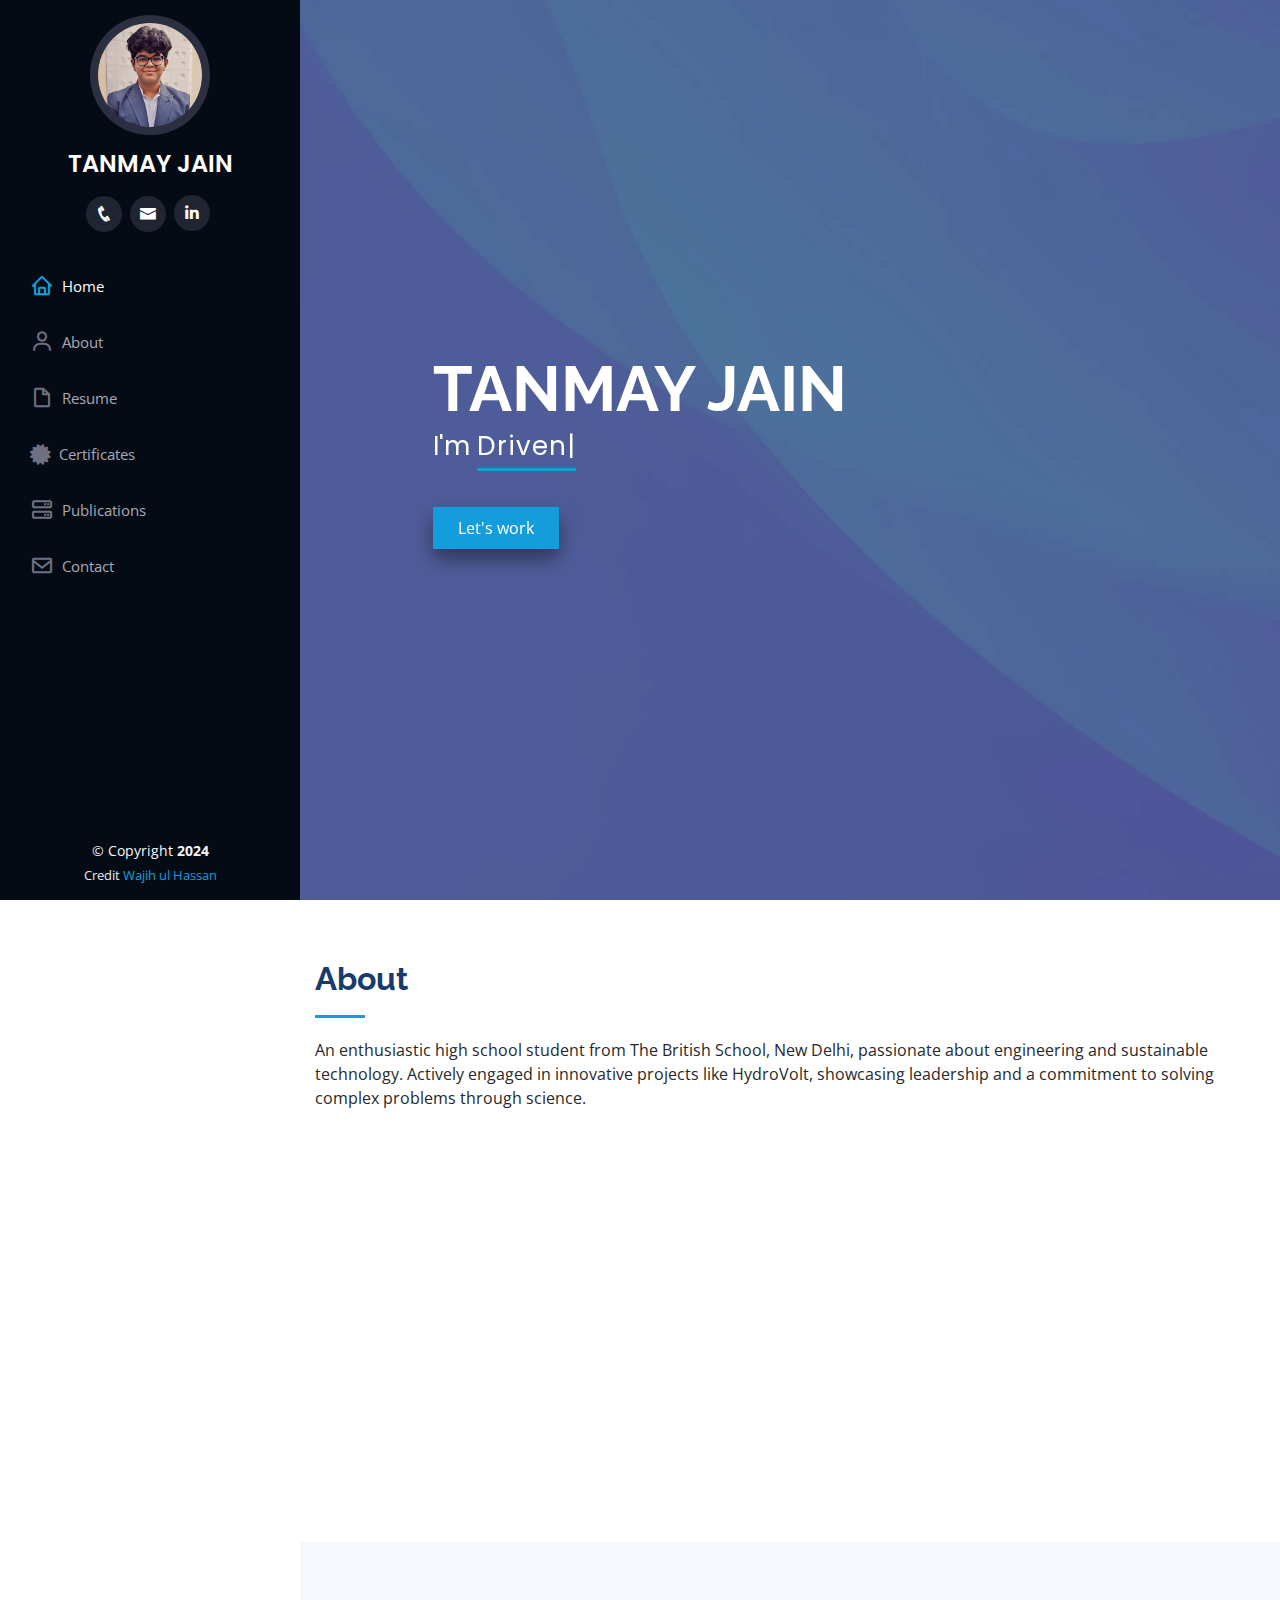
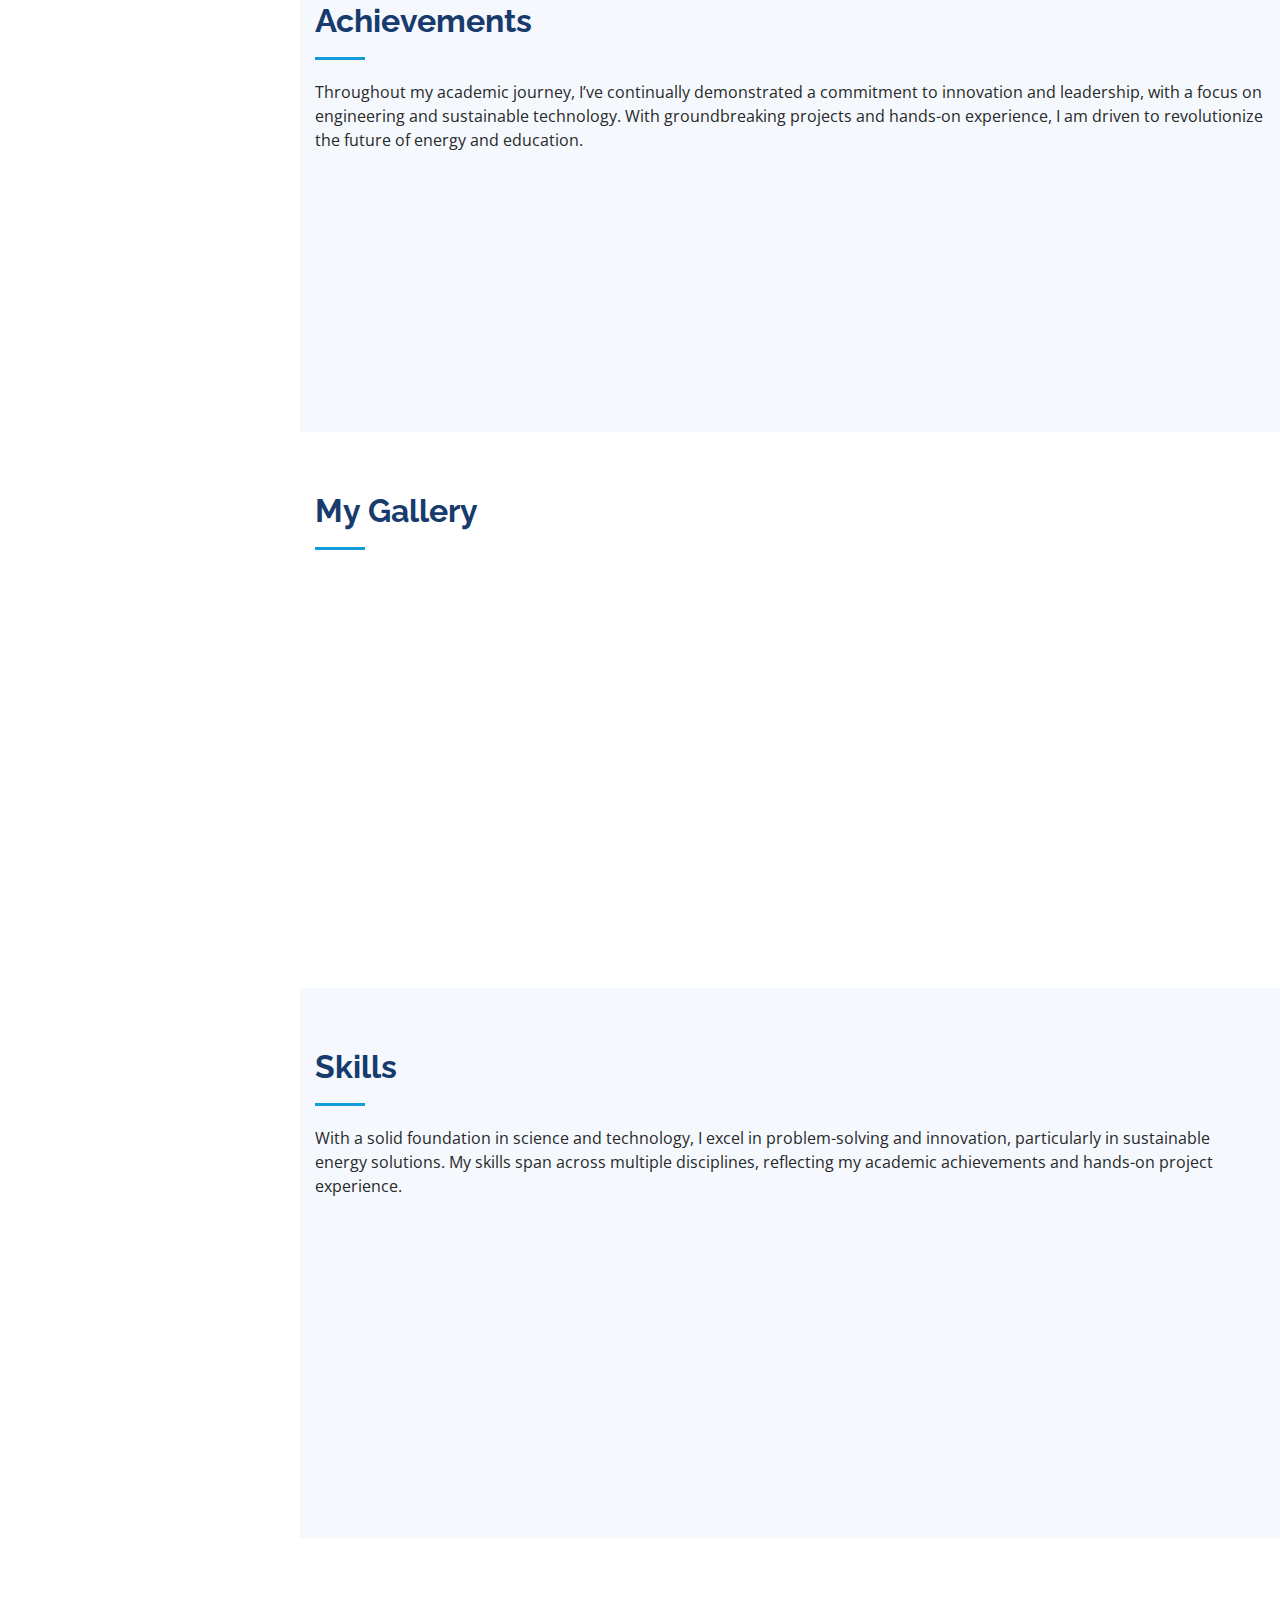
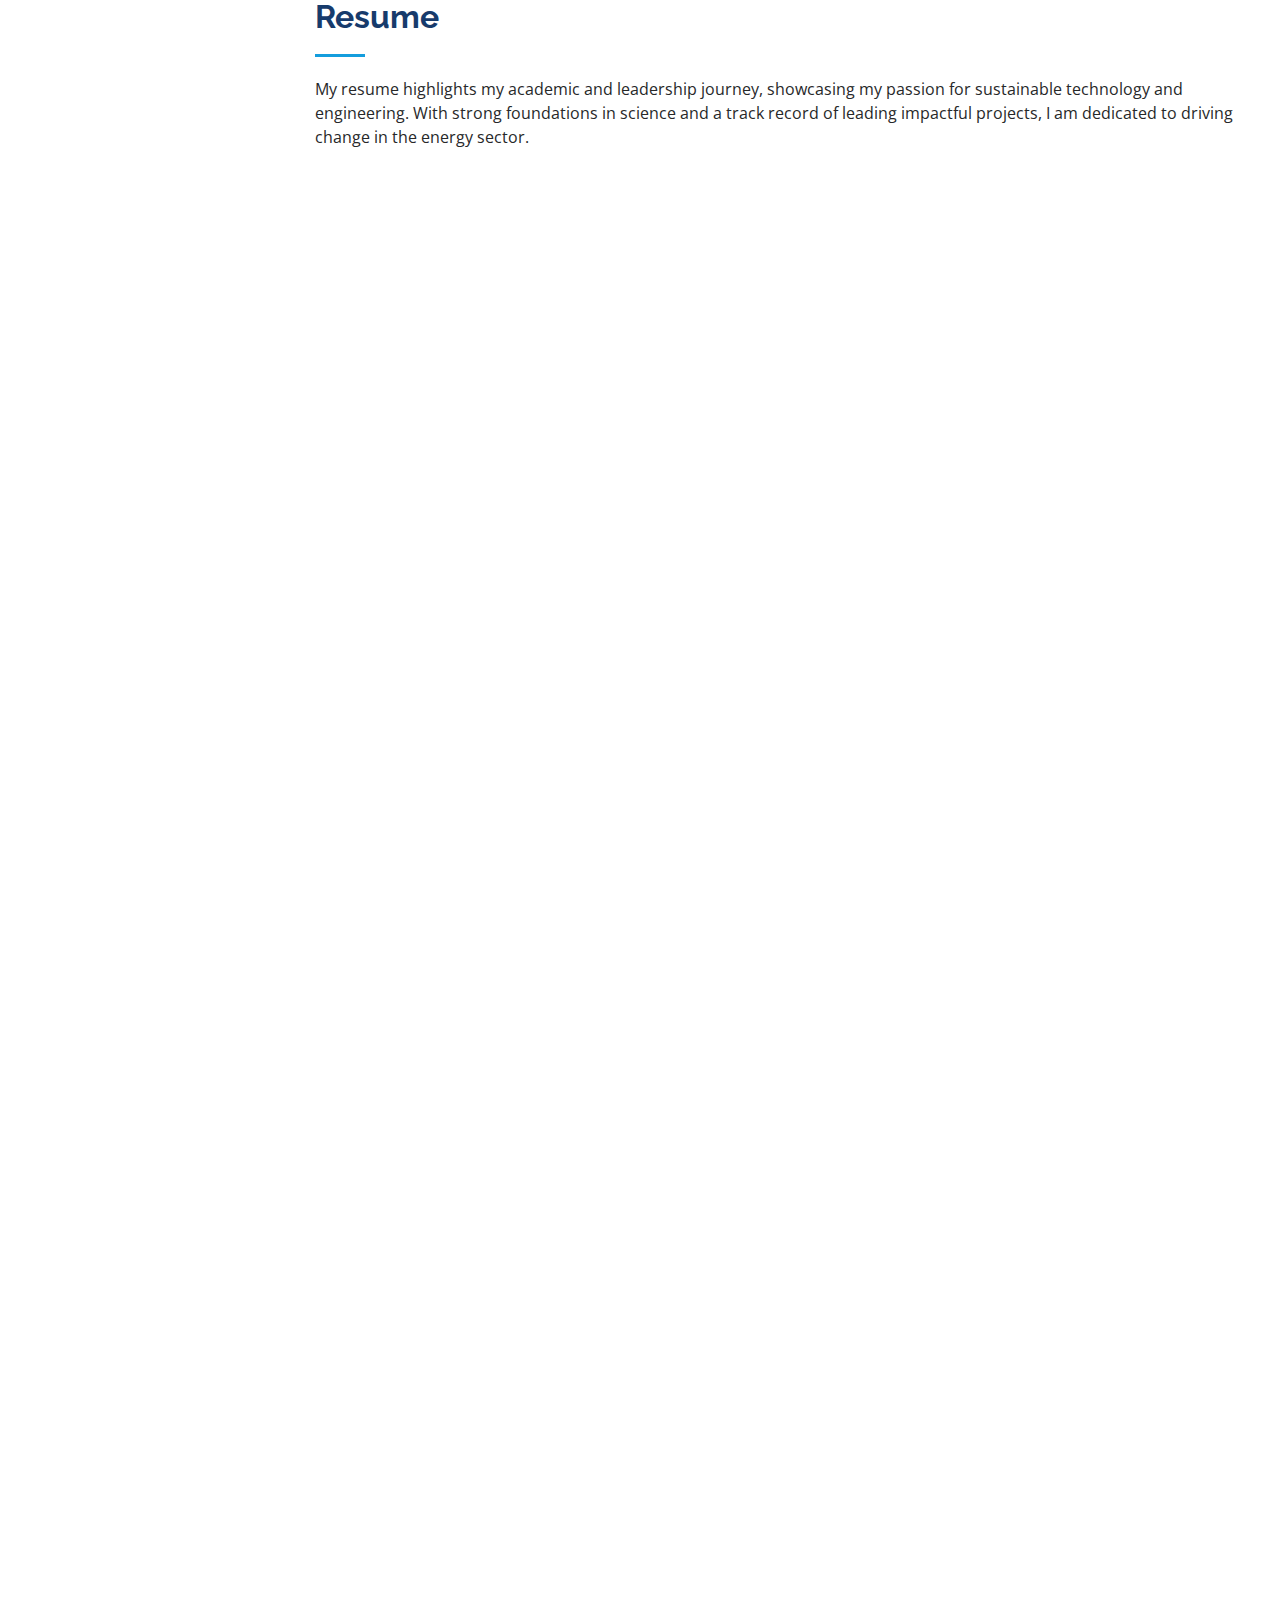
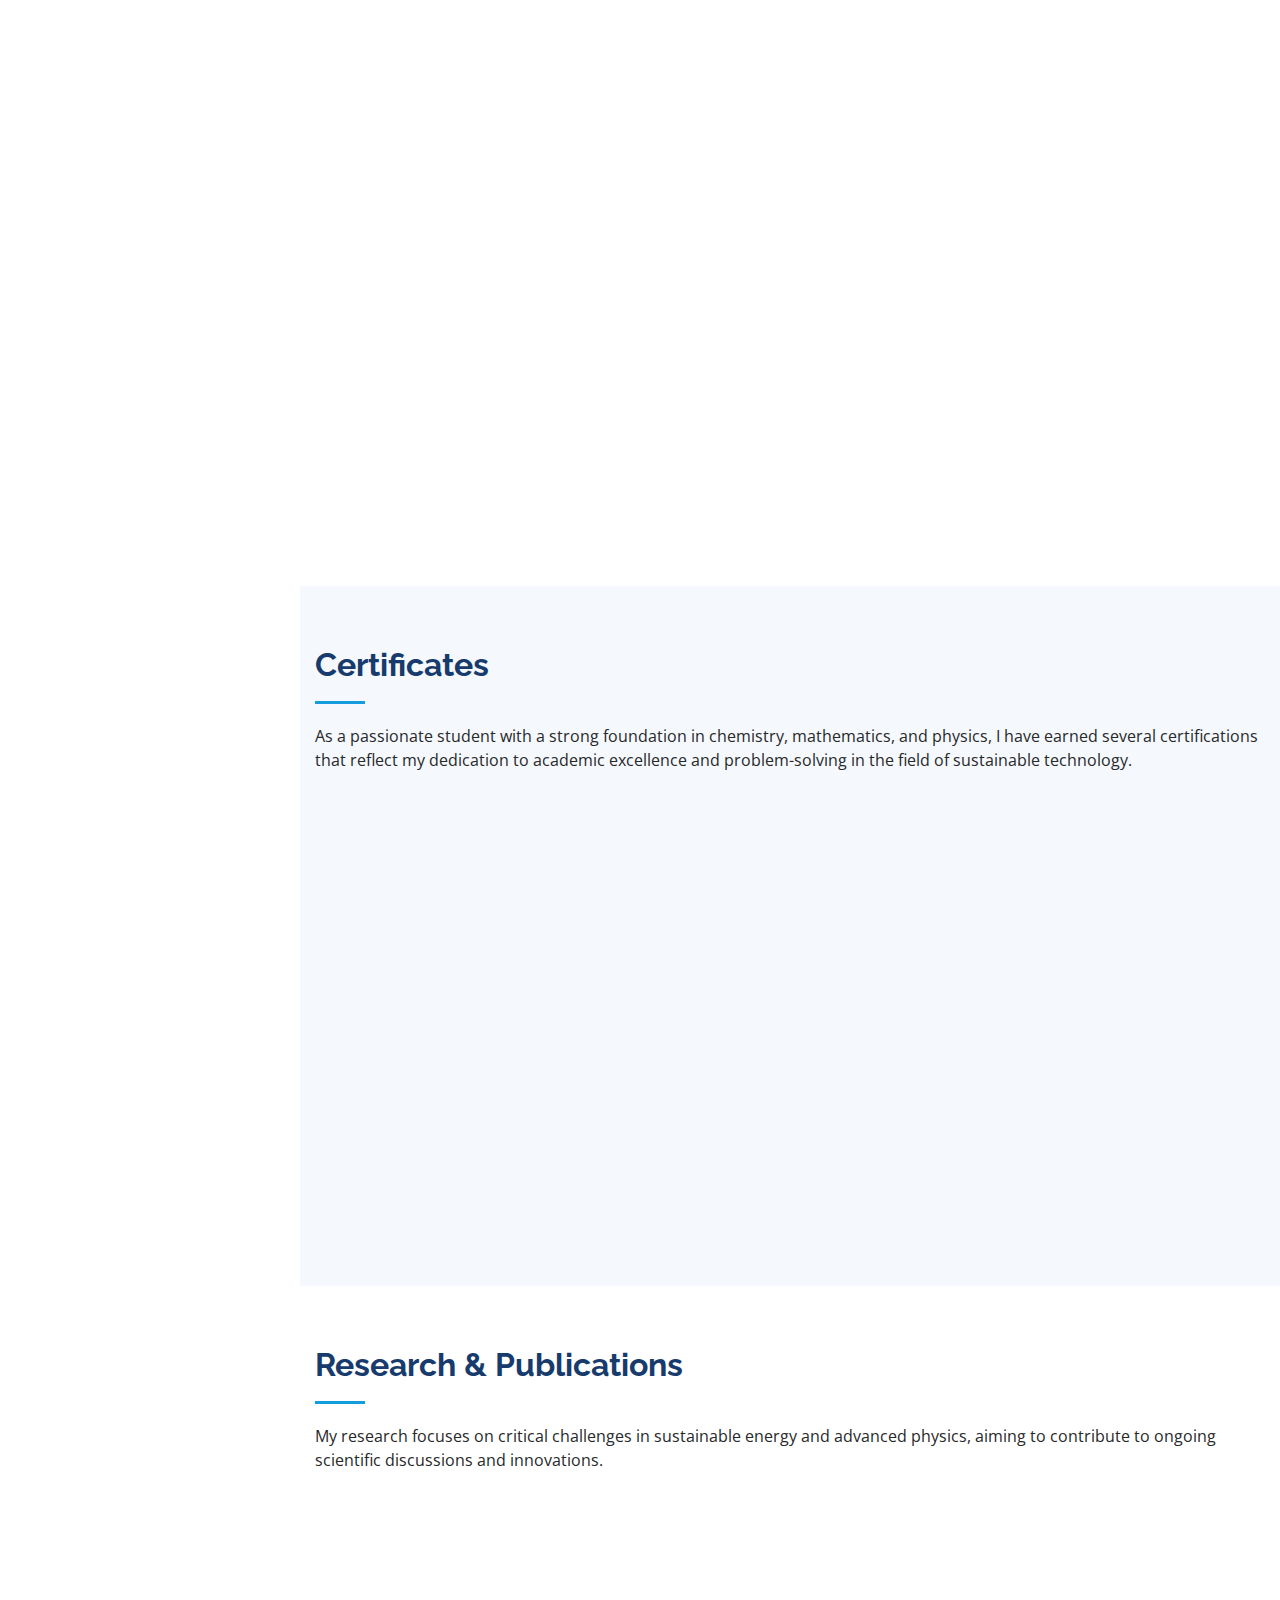
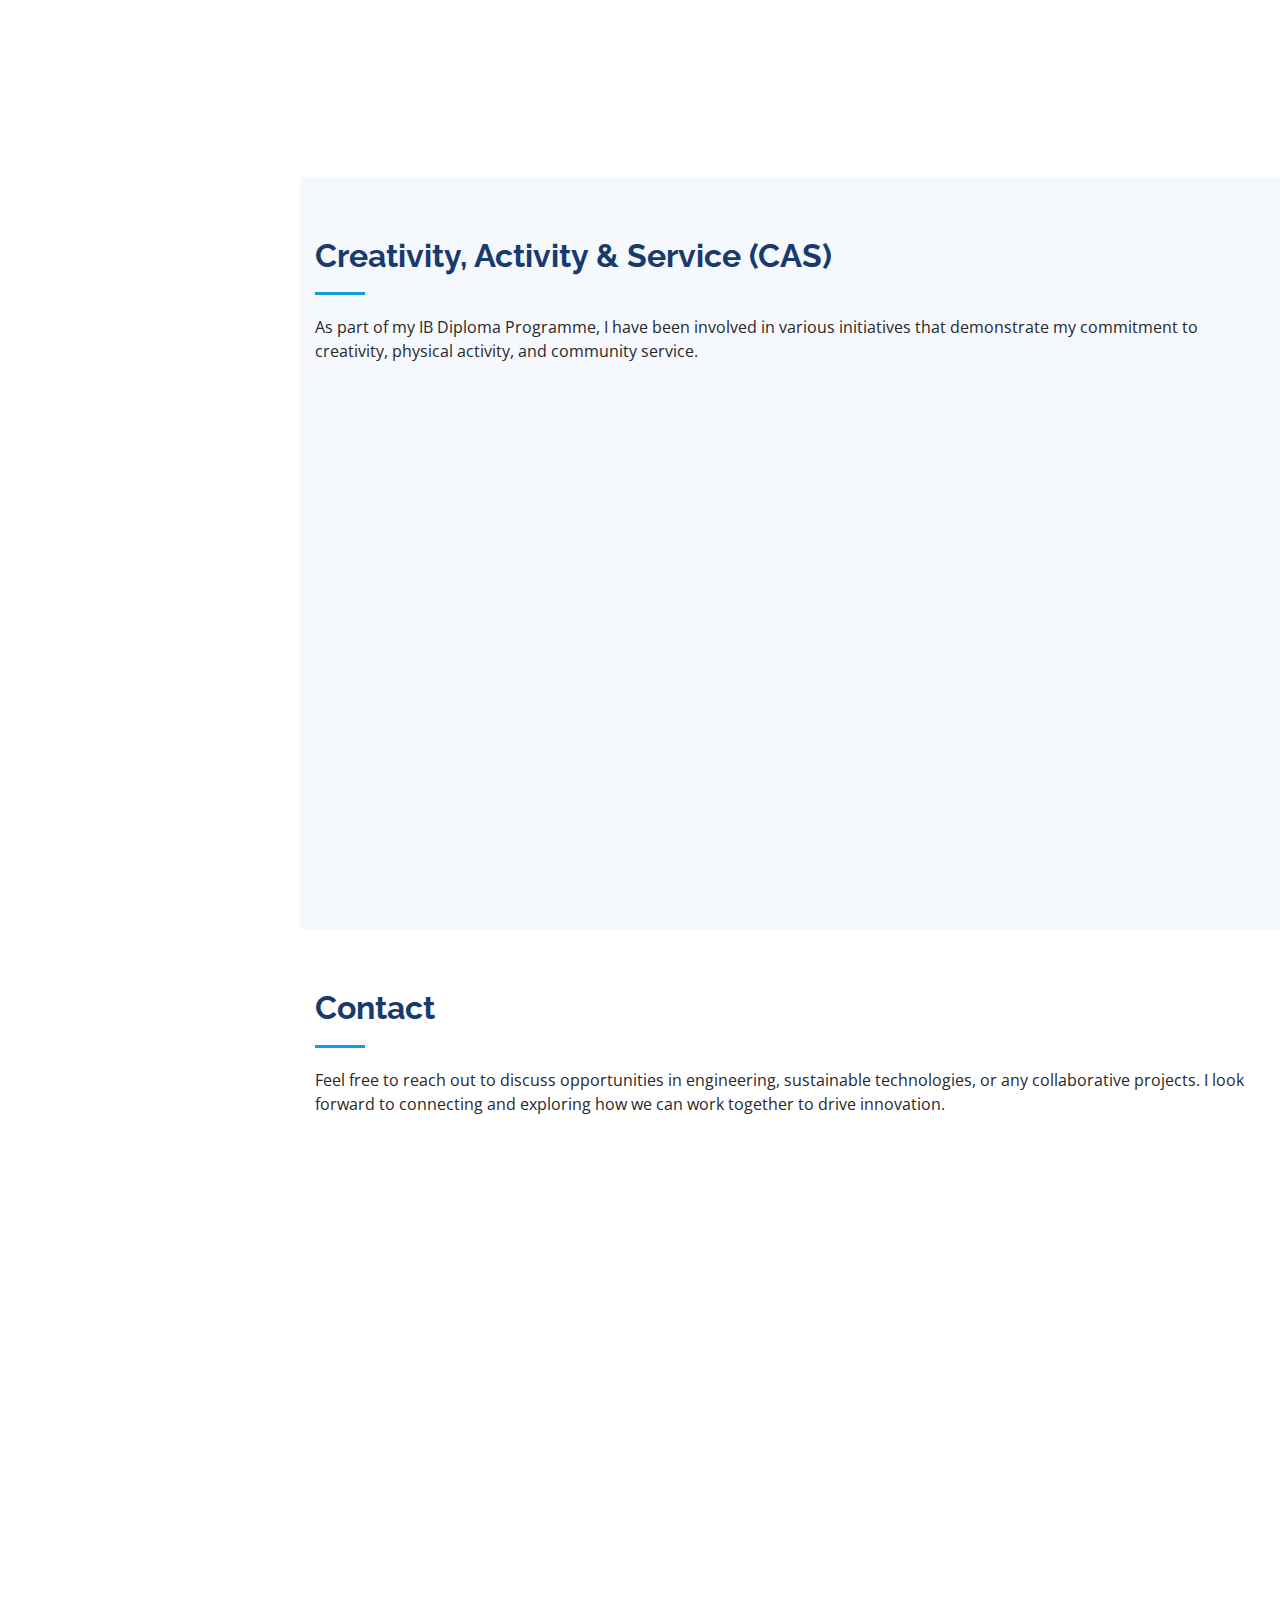
==== commit e420c418: "updated styles and sections" ====
--- a/index.html
+++ b/index.html
@@ -30,9 +30,6 @@
 </head>
 
 <body>
-<noscript><iframe src="https://www.googletagmanager.com/ns.html?id=GTM-55FB5M5B"
-height="0" width="0" style="display:none;visibility:hidden"></iframe></noscript>
-
 
   <!-- ======= Mobile nav toggle button ======= -->
   <button type="button" class="mobile-nav-toggle d-xl-none"><i class="icofont-navigation-menu"></i></button>
@@ -54,12 +51,12 @@
 
       <nav class="nav-menu">
         <ul>
-          <li class="active"><a href="index.html"><i class="bx bx-home"></i> <span>Home</span></a></li>
+          <li class="active"><a href="#hero"><i class="bx bx-home"></i> <span>Home</span></a></li>
           <li><a href="#about"><i class="bx bx-user"></i> <span>About</span></a></li>
           <li><a href="#resume"><i class="bx bx-file-blank"></i> <span>Resume</span></a></li>
-		 <li><a href="#certifications"><i class="fa fa-certificate"></i> Certifications</a></li> 
-        <li><a href="#portfolio"><i class="bx bx-book-content"></i> Portfolio</a></li>  
-          <li><a href="#services"><i class="bx bx-server"></i> Services</a></li>
+		 <li><a href="#certificates"><i class="fa fa-certificate"></i> Certificates</a></li> 
+      <!--  <li><a href="#portfolio"><i class="bx bx-book-content"></i> Portfolio</a></li>  
+        -->  <li><a href="#publications"><i class="bx bx-server"></i> Publications</a></li>
           <li><a href="#contact"><i class="bx bx-envelope"></i> Contact</a></li>
 
         </ul>
@@ -132,7 +129,7 @@
 
 
 <!-- ======= Facts Section ======= -->
-<section id="facts" class="facts resume service services">
+<section id="facts" class="facts resume service services section-bg">
   <div class="container">
     <div class="section-title">
       <h2>Achievements</h2>
@@ -176,6 +173,68 @@
     </div>
   </div>
 </section><!-- End Facts Section -->
+
+
+
+
+<section id="portfolio" class="portfolio">
+      <div class="container">
+
+        <div class="section-title">
+          <h2>My Gallery</h2>
+         </div>
+
+       
+	   
+        <div class="row portfolio-container" data-aos="fade-up" data-aos-delay="100">
+
+          <div class="col-lg-4 col-md-6 portfolio-item filter-app">
+            <div class="portfolio-wrap">
+              <img src="tanmay.png" class="img-fluid" alt="" >
+              <div class="portfolio-links">
+                <a href="tanmay.png" data-gall="portfolioGallery" class="venobox" title="Certificate 1"><i class="bx bx-plus"></i></a>
+                <a href="#" title="More Details" target="_blank"><i class="bx bx-link"></i></a>
+              </div>
+            </div>
+          </div>
+
+     
+	 
+          <div class="col-lg-4 col-md-6 portfolio-item filter-app">
+            <div class="portfolio-wrap">
+              <img src="tanmay.png" class="img-fluid" alt="">
+              <div class="portfolio-links">
+                <a href="tanmay.png" data-gall="portfolioGallery" class="venobox" title="Certificate 2"><i class="bx bx-plus"></i></a>
+                <a href="#" title="More Details" target="_blank"><i class="bx bx-link"></i></a>
+              </div>
+            </div>
+          </div>
+
+
+
+
+<div class="col-lg-4 col-md-6 portfolio-item filter-web">
+            <div class="portfolio-wrap">
+              <img src="tanmay.png" class="img-fluid" alt="">
+              <div class="portfolio-links">
+                <a href="tanmay.png" data-gall="portfolioGallery" class="venobox" title="Certificate 3"><i class="bx bx-plus"></i></a>
+                <a href="#" title="More Details" target="_blank"><i class="bx bx-link"></i></a>
+              </div>
+            </div>
+          </div>
+
+        </div>
+
+      </div>
+    </section>
+	
+
+
+
+
+
+
+
 <!-- ======= Skills Section ======= -->
 <section id="skills" class="skills section-bg">
   <div class="container">
@@ -290,17 +349,28 @@
           </ul>
         </div>
 
-        <h3 class="resume-title">Education</h3>
-        <div class="resume-item">
-          <h4>International Baccalaureate (IB Diploma)</h4>
-          <h5>2023 - 2025</h5>
-          <p><em>The British School, New Delhi</em></p>
-          <ul>
-            <li>Higher Level in Chemistry, Physics, Mathematics</li>
-            <li>Standard Level in English, Economics, Spanish</li>
-            <li>Distinction in IGCSE (2023)</li>
-          </ul>
-        </div>
+       <h3 class="resume-title">Education</h3>
+
+<div class="resume-item">
+  <h4>International Baccalaureate (IB Diploma)</h4>
+  <h5>2023 - 2025</h5>
+  <p><em>The British School, New Delhi</em></p>
+  <ul>
+    <li>Higher Level in Chemistry, Physics, Mathematics</li>
+    <li>Standard Level in English, Economics, Spanish</li>
+  </ul>
+</div>
+
+<div class="resume-item">
+  <h4>Cambridge IGCSE</h4>
+  <h5>2021 - 2023</h5>
+  <p><em>The British School, New Delhi</em></p>
+  <ul>
+    <li>Subjects: English, Mathematics, Chemistry, Physics, Computer Science</li>
+    <li>Achieved Distinction in all subjects</li>
+  </ul>
+</div>
+
       </div>
 
    <div class="col-lg-6" data-aos="fade-up" data-aos-delay="100">
@@ -389,265 +459,111 @@
 }
 </style>
 
-<!--
-<section id="portfolio" class="portfolio section-bg">
-      <div class="container">
-
-        <div class="section-title">
-          <h2>Portfolio</h2>
-         </div>
-
-        <div class="row" data-aos="fade-up">
-          <div class="col-lg-12 d-flex justify-content-center">
-            <ul id="portfolio-flters">
-              <li data-filter="*" class="filter-active">All</li>
-            <!--  <li data-filter=".filter-app">App</li>
-              <li data-filter=".filter-card">Card</li>
-              <li data-filter=".filter-web">Web</li>
-            </ul>
-          </div>
-        </div>
-
-        <div class="row portfolio-container" data-aos="fade-up" data-aos-delay="100">
-
-          <div class="col-lg-4 col-md-6 portfolio-item filter-app">
-            <div class="portfolio-wrap">
-              <img src="projects/kingstreets.png" class="img-fluid" alt="" >
-              <div class="portfolio-links">
-                <a href="full-images/kingstreets.png" data-gall="portfolioGallery" class="venobox" title="Kingstreets Website"><i class="bx bx-plus"></i></a>
-                <a href="https://kingstreets.com/" title="More Details" target="_blank"><i class="bx bx-link"></i></a>
-              </div>
-            </div>
-          </div>
-
-          <div class="col-lg-4 col-md-6 portfolio-item filter-web">
-            <div class="portfolio-wrap">
-              <img src="projects/ajla.png" class="img-fluid" alt="">
-              <div class="portfolio-links">
-                <a href="full-images/ajla.png" data-gall="portfolioGallery" class="venobox" title="Ajla Burina Website"><i class="bx bx-plus"></i></a>
-                <a href="https://ajla-burina.vercel.app/" title="More Details" target="_blank"><i class="bx bx-link"></i></a>
-              </div>
-            </div>
-          </div>
-
-          <div class="col-lg-4 col-md-6 portfolio-item filter-app">
-            <div class="portfolio-wrap">
-              <img src="projects/construction.png" class="img-fluid" alt="">
-              <div class="portfolio-links">
-                <a href="full-images/construction.png" data-gall="portfolioGallery" class="venobox" title="All County Construction Website"><i class="bx bx-plus"></i></a>
-                <a href="https://construction-website-s4.vercel.app/" title="More Details" target="_blank"><i class="bx bx-link"></i></a>
-              </div>
-            </div>
-          </div>
-
-          <div class="col-lg-4 col-md-6 portfolio-item filter-card">
-            <div class="portfolio-wrap">
-              <img src="projects/fantasy.png" class="img-fluid" alt="">
-              <div class="portfolio-links">
-                <a href="full-images/fantasy.png" data-gall="portfolioGallery" class="venobox" title="Fantasymmadness Website"><i class="bx bx-plus"></i></a>
-                <a href="https://fantasymmadness.com/" title="More Details" target="_blank"><i class="bx bx-link"></i></a>
-              </div>
-            </div>
-          </div>
-
-          <div class="col-lg-4 col-md-6 portfolio-item filter-web">
-            <div class="portfolio-wrap">
-              <img src="projects/jax.png" class="img-fluid" alt="">
-              <div class="portfolio-links">
-                <a href="full-images/store.png" data-gall="portfolioGallery" class="venobox" title="Merchandise Store"><i class="bx bx-plus"></i></a>
-                <a href="https://merchandise-store-iota.vercel.app/" title="More Details" target="_blank"><i class="bx bx-link"></i></a>
-              </div>
-            </div>
-          </div>
-
-          <div class="col-lg-4 col-md-6 portfolio-item filter-app">
-            <div class="portfolio-wrap">
-              <img src="projects/phoebe.png" class="img-fluid" alt="">
-              <div class="portfolio-links">
-                <a href="projects/phoebe.png" data-gall="portfolioGallery" class="venobox" title="Model Website"><i class="bx bx-plus"></i></a>
-                <a href="http://phoebe-chok.vercel.app/" title="More Details" target="_blank"><i class="bx bx-link"></i></a>
-              </div>
-            </div>
-          </div>
-
-          <div class="col-lg-4 col-md-6 portfolio-item filter-card">
-            <div class="portfolio-wrap">
-              <img src="projects/sweet.png" class="img-fluid" alt="">
-              <div class="portfolio-links">
-                <a href="full-images/sweet.png" data-gall="portfolioGallery" class="venobox" title="Sweet Spot Desserts Website"><i class="bx bx-plus"></i></a>
-                <a href="https://sweetsportdesserts.vercel.app/" title="More Details" target="_blank"><i class="bx bx-link"></i></a>
-              </div>
-            </div>
-          </div>
-
-          <div class="col-lg-4 col-md-6 portfolio-item filter-card">
-            <div class="portfolio-wrap">
-              <img src="projects/thilina.png" class="img-fluid" alt="">
-              <div class="portfolio-links">
-                <a href="full-images/thilina.png" data-gall="portfolioGallery" class="venobox" title="Thilina Portfolio Website"><i class="bx bx-plus"></i></a>
-                <a href="http://thilina.vercel.app/" title="More Details" target="_blank"><i class="bx bx-link"></i></a>
-              </div>
-            </div>
-          </div>
-
-          <div class="col-lg-4 col-md-6 portfolio-item filter-web">
-            <div class="portfolio-wrap">
-              <img src="projects/anya.png" class="img-fluid" alt="">
-              <div class="portfolio-links">
-                <a href="full-images/anya.png" data-gall="portfolioGallery" class="venobox" title="Anya Narayan Website"><i class="bx bx-plus"></i></a>
-                <a href="https://anyanarayan.vercel.app/" title="More Details" target="_blank"><i class="bx bx-link"></i></a>
-              </div>
-            </div>
-          </div>
-
-
-<div class="col-lg-4 col-md-6 portfolio-item filter-web">
-            <div class="portfolio-wrap">
-              <img src="projects/brothsmen.png" class="img-fluid" alt="">
-              <div class="portfolio-links">
-                <a href="full-images/brothsmen.png" data-gall="portfolioGallery" class="venobox" title="Brothsmen Website"><i class="bx bx-plus"></i></a>
-                <a href="https://brothsmen.vercel.app/" title="More Details" target="_blank"><i class="bx bx-link"></i></a>
-              </div>
-            </div>
-          </div>
-
-
-
-<div class="col-lg-4 col-md-6 portfolio-item filter-web">
-            <div class="portfolio-wrap">
-              <img src="projects/speakout.png" class="img-fluid" alt="">
-              <div class="portfolio-links">
-                <a href="full-images/speakout.png" data-gall="portfolioGallery" class="venobox" title="Speakout Website"><i class="bx bx-plus"></i></a>
-                <a href="https://speakout-front.onrender.com/" title="More Details" target="_blank"><i class="bx bx-link"></i></a>
-              </div>
-            </div>
-          </div>
-
-
-
-
-
-
-<div class="col-lg-4 col-md-6 portfolio-item filter-web">
-            <div class="portfolio-wrap">
-              <img src="projects/react-expense-tracker.png" class="img-fluid" alt="">
-              <div class="portfolio-links">
-                <a href="projects/react-expense-tracker.png" data-gall="portfolioGallery" class="venobox" title="Speakout Website"><i class="bx bx-plus"></i></a>
-                <a href="#" title="More Details" target="_blank"><i class="bx bx-link"></i></a>
-              </div>
-            </div>
-          </div>
-
-
-
-
-<div class="col-lg-4 col-md-6 portfolio-item filter-web">
-            <div class="portfolio-wrap">
-              <img src="projects/react-restaurant.png" class="img-fluid" alt="">
-              <div class="portfolio-links">
-                <a href="full-images/react-restaurant-app.png" data-gall="portfolioGallery" class="venobox" title="Speakout Website"><i class="bx bx-plus"></i></a>
-                <a href="#" title="More Details" target="_blank"><i class="bx bx-link"></i></a>
-              </div>
-            </div>
-          </div>
-
-        </div>
-
-      </div>
-    </section>
-	
--->
-
-<!--
-
-<section id="certifications" class="certifications services">
-    <div class="container">
-
-        <div class="section-title">
-            <h2>Certifications</h2>
-            <p>Here are my certifications in various digital marketing platforms:</p>
-        </div>
-
-        <div class="row">
-            <div class="col-lg-4 col-md-6 icon-box" data-aos="fade-up">
-                <div class="icon"><i class="fa fa-google"></i></div>
-                <h4 class="title">Google Digital Academy (Skillshop)</h4>
-                <ul class="description" >
-                    <li >Google Analytics</li>
-                    <li>Blueprint Planning Media Professional</li>
-                    <li>Certificación de Publicidad en Búsqueda de Google Ads _ Google</li>
-                    <li>Certificación en Publicidad Display Google Ads</li>
-                    <li>Certificación de Medición de Google Ads</li>
-                    <li>Certificación de anuncios Shopping</li>
-                    <li>Certificación en Publicidad en Móviles</li>
-                    <li>Certificación en Publicidad en video</li>
-                    <li>Examen certificación Display & Video 360</li>
-                </ul>
-            </div>
-            <div class="col-lg-4 col-md-6 icon-box" data-aos="fade-up" data-aos-delay="100">
-                <div class="icon"><i class="fa fa-facebook"></i></div>
-                <h4 class="title">Facebook Certified Media Professional</h4>
-                <ul class="description">
-                    <li><a href="https://www.credly.com/badges/029a2fa0-7687-452f-80de-fafe2e5d40e6" style="text-decoration:none;color:#333;">Facebook Certified Media Buying Professional</a></li>
-                    <li><a href="https://www.credly.com/badges/6814ada2-6c87-48d6-a5d9-c1aa472308ed" style="text-decoration:none;color:#333;">Facebook Certified Media Planning Professional</a></li>
-                </ul>
-            </div>
-            <div class="col-lg-4 col-md-6 icon-box" data-aos="fade-up" data-aos-delay="200">
-                <div class="icon"><i class="fa fa-apple"></i></div>
-                <h4 class="title">Apps Marketing ASA</h4>
-                <ul class="description">
-                    <li>Apps Marketing ASA</li>
-                </ul>
-            </div>
-			
-			
-        </div>
-
-    </div>
-</section>
-
--->
-
-
-
-<section id="services" class="services">
+
+
+
+<section id="certificates" class="services section-bg">
   <div class="container">
 
     <div class="section-title">
-      <h2>Certifications</h2>
+      <h2>Certificates</h2>
       <p>As a passionate student with a strong foundation in chemistry, mathematics, and physics, I have earned several certifications that reflect my dedication to academic excellence and problem-solving in the field of sustainable technology.</p>
     </div>
 
     <div class="row">
       <div class="col-lg-4 col-md-6 icon-box" data-aos="fade-up">
         <div class="icon"><i class="fa fa-flask"></i></div>
-        <h4 class="title"><a href="">Gold Medal - UKMT Senior Mathematics Challenge</a></h4>
+        <h4 class="title"><a href="certificates-gallery.html">Gold Medal - UKMT Senior Mathematics Challenge</a></h4>
         <p class="description">Awarded for exceptional performance in mathematics, demonstrating advanced problem-solving skills.</p>
       </div>
       <div class="col-lg-4 col-md-6 icon-box" data-aos="fade-up" data-aos-delay="100">
         <div class="icon"><i class="fa fa-certificate"></i></div>
-        <h4 class="title"><a href="">Bronze Certificate - UK Chemistry Olympiad</a></h4>
+        <h4 class="title"><a href="certificates-gallery.html">Bronze Certificate - UK Chemistry Olympiad</a></h4>
         <p class="description">Recognized for deep understanding and passion for chemistry in a globally competitive setting.</p>
       </div>
       <div class="col-lg-4 col-md-6 icon-box" data-aos="fade-up" data-aos-delay="200">
         <div class="icon"><i class="fa fa-trophy"></i></div>
-        <h4 class="title"><a href="">Avogadro Exam - 1st in School, 4th in Delhi</a></h4>
+        <h4 class="title"><a href="certificates-gallery.html">Avogadro Exam - 1st in School, 4th in Delhi</a></h4>
         <p class="description">Demonstrated proficiency in chemistry through exceptional results in the University of Waterloo's Avogadro Exam.</p>
       </div>
       <div class="col-lg-4 col-md-6 icon-box" data-aos="fade-up" data-aos-delay="300">
         <div class="icon"><i class="fa fa-book"></i></div>
-        <h4 class="title"><a href="">International General Certificate of Secondary Education (IGCSE)</a></h4>
+        <h4 class="title"><a href="certificates-gallery.html">International General Certificate of Secondary Education (IGCSE)</a></h4>
         <p class="description">Achieved distinction in all subjects, building a strong foundation in mathematics, science, and humanities.</p>
       </div>
       <div class="col-lg-4 col-md-6 icon-box" data-aos="fade-up" data-aos-delay="400">
         <div class="icon"><i class="fa fa-trophy"></i></div>
-        <h4 class="title"><a href="">Silver Medal - UKMT SMC and IMC</a></h4>
+        <h4 class="title"><a href="certificates-gallery.html">Silver Medal - UKMT SMC and IMC</a></h4>
         <p class="description">Recognized for consistent high-level performance in mathematical problem-solving competitions.</p>
       </div>
       <div class="col-lg-4 col-md-6 icon-box" data-aos="fade-up" data-aos-delay="500">
         <div class="icon"><i class="fa fa-users"></i></div>
-        <h4 class="title"><a href="">Principal's Award - The British School</a></h4>
+        <h4 class="title"><a href="certificates-gallery.html">Principal's Award - The British School</a></h4>
         <p class="description">Acknowledged for outstanding academic performance, leadership, and contributions to school life.</p>
+      </div>
+    </div>
+
+  </div>
+</section>
+<section id="publications" class="research services">
+  <div class="container">
+
+    <div class="section-title">
+      <h2>Research & Publications</h2>
+      <p>My research focuses on critical challenges in sustainable energy and advanced physics, aiming to contribute to ongoing scientific discussions and innovations.</p>
+    </div>
+
+    <div class="row">
+      <div class="col-lg-6 col-md-6 icon-box" data-aos="fade-up">
+        <div class="icon"><i class="fa fa-flask"></i></div>
+        <h4 class="title">Research Paper on Air Resistance and Projectile Motion</h4>
+        <ul class="description">
+          <li>A detailed study investigating the effects of air resistance on projectile motion, combining theoretical and experimental approaches. This work has been widely recognized and used as a reference by younger students.</li>
+         </ul>
+      </div>
+	  <div class="col-lg-6 col-md-6 icon-box" data-aos="fade-up">
+        <div class="icon"><i class="fa fa-flask"></i></div>
+        <h4 class="title">Role of Hydrogen Storage Technology in Addressing Safety and Scalability Challenges</h4>
+        <ul class="description">
+          <li>A paper exploring the potential of hydrogen fuel cells in revolutionizing India’s transportation sector, contributing to the discussion on sustainable energy solutions.</li>
+        </ul>
+      </div>
+    </div>
+
+  </div>
+</section>
+
+<section id="cas" class="cas services section-bg">
+  <div class="container">
+
+    <div class="section-title">
+      <h2>Creativity, Activity & Service (CAS)</h2>
+      <p>As part of my IB Diploma Programme, I have been involved in various initiatives that demonstrate my commitment to creativity, physical activity, and community service.</p>
+    </div>
+
+    <div class="row">
+      <div class="col-lg-4 col-md-6 icon-box" data-aos="fade-up">
+        <div class="icon"><i class="fa fa-users"></i></div>
+        <h4 class="title">Volunteer - Karmaarth Foundation</h4>
+        <p class="description">Committed over 100 hours teaching underprivileged children subjects like physics, chemistry, and mathematics, while promoting social responsibility and critical thinking.</p>
+      </div>
+
+      <div class="col-lg-4 col-md-6 icon-box" data-aos="fade-up" data-aos-delay="100">
+        <div class="icon"><i class="fa fa-tree"></i></div>
+        <h4 class="title">Event Organizer - Earth Day</h4>
+        <p class="description">Spearheaded a tree-planting initiative and cultural awareness activities on Earth Day, advocating for environmental sustainability and cross-cultural understanding.</p>
+      </div>
+
+      <div class="col-lg-4 col-md-6 icon-box" data-aos="fade-up" data-aos-delay="200">
+        <div class="icon"><i class="fa fa-microphone"></i></div>
+        <h4 class="title">Organizer - Inter-House Debate & Sports Day</h4>
+        <p class="description">Organized and emceed school events such as Inter-House Debates and Sports Day, showcasing public speaking and event management skills while fostering a competitive and inclusive environment.</p>
+      </div>
+
+      <div class="col-lg-4 col-md-6 icon-box" data-aos="fade-up" data-aos-delay="300">
+        <div class="icon"><i class="fa fa-heart"></i></div>
+        <h4 class="title">Assistance - NGO Sports Day</h4>
+        <p class="description">Helped organize sports events for underprivileged children, promoting physical fitness, well-being, and community spirit.</p>
       </div>
     </div>
 
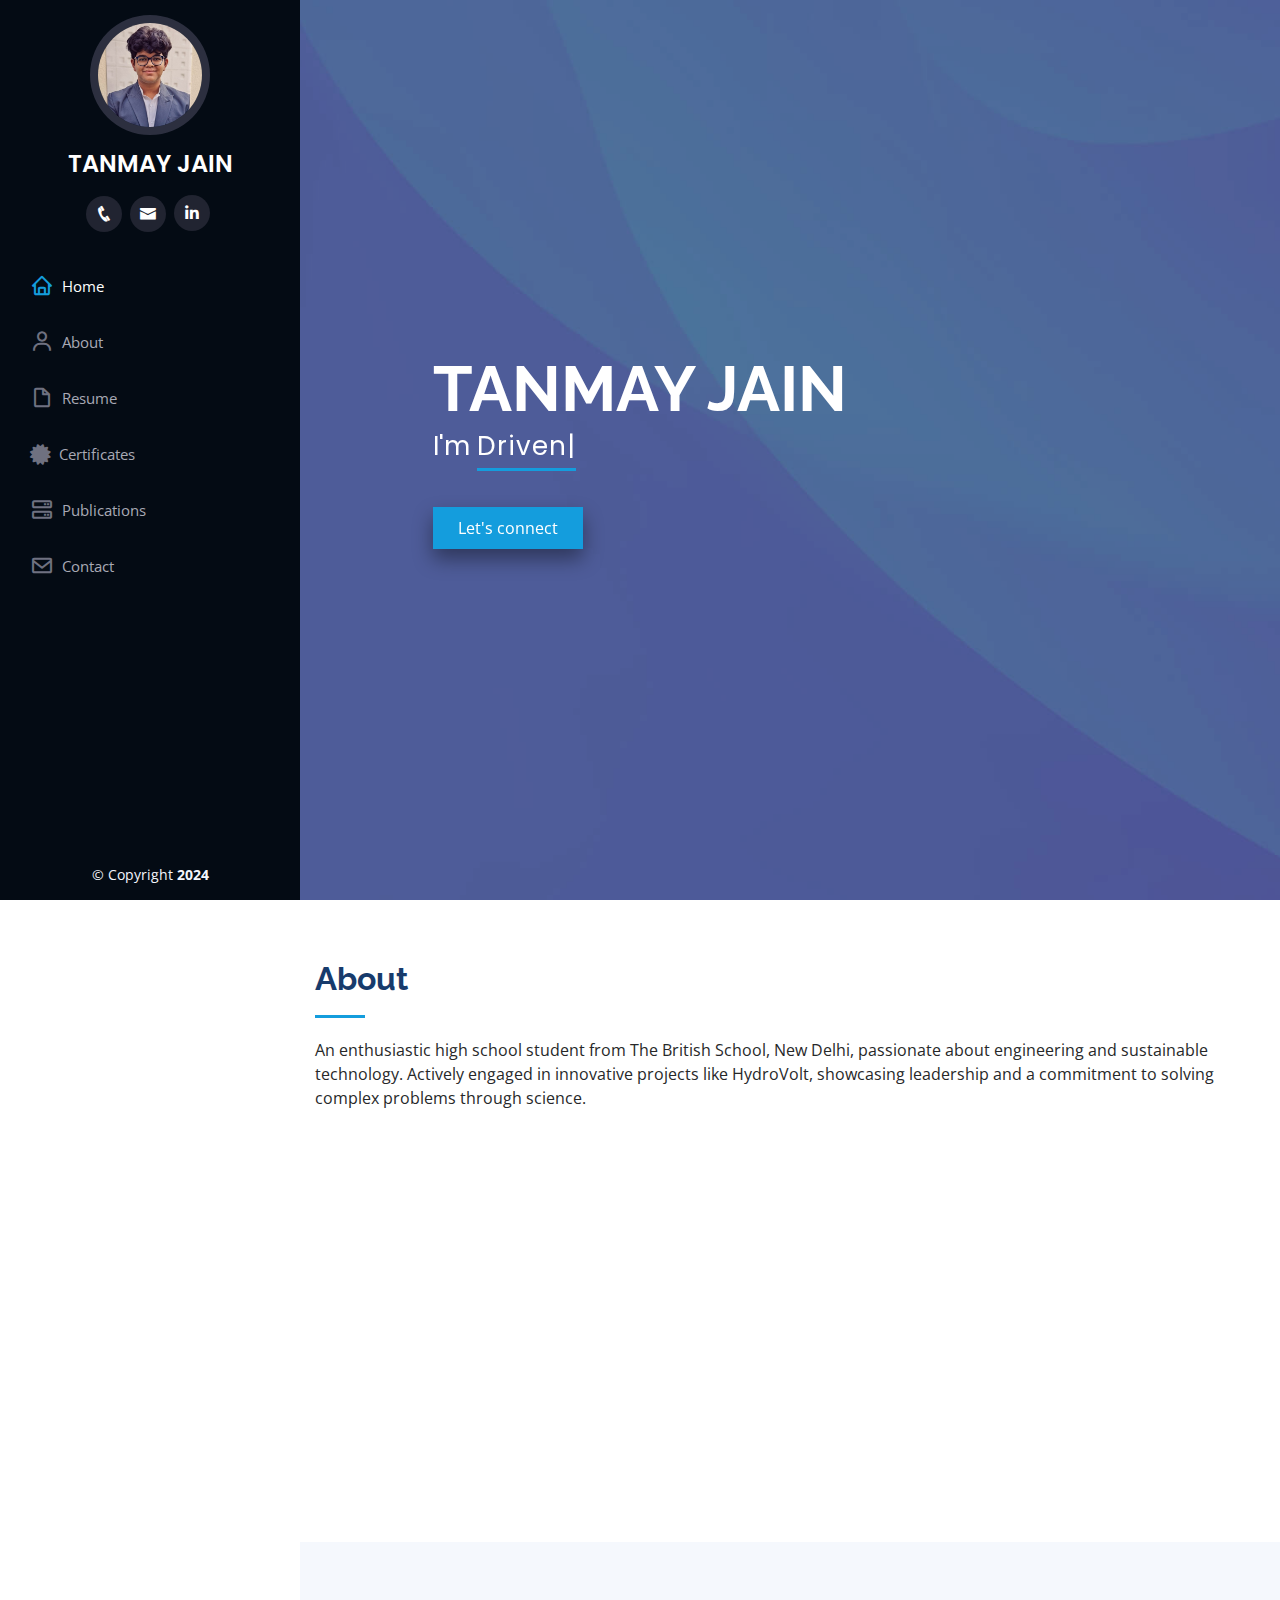
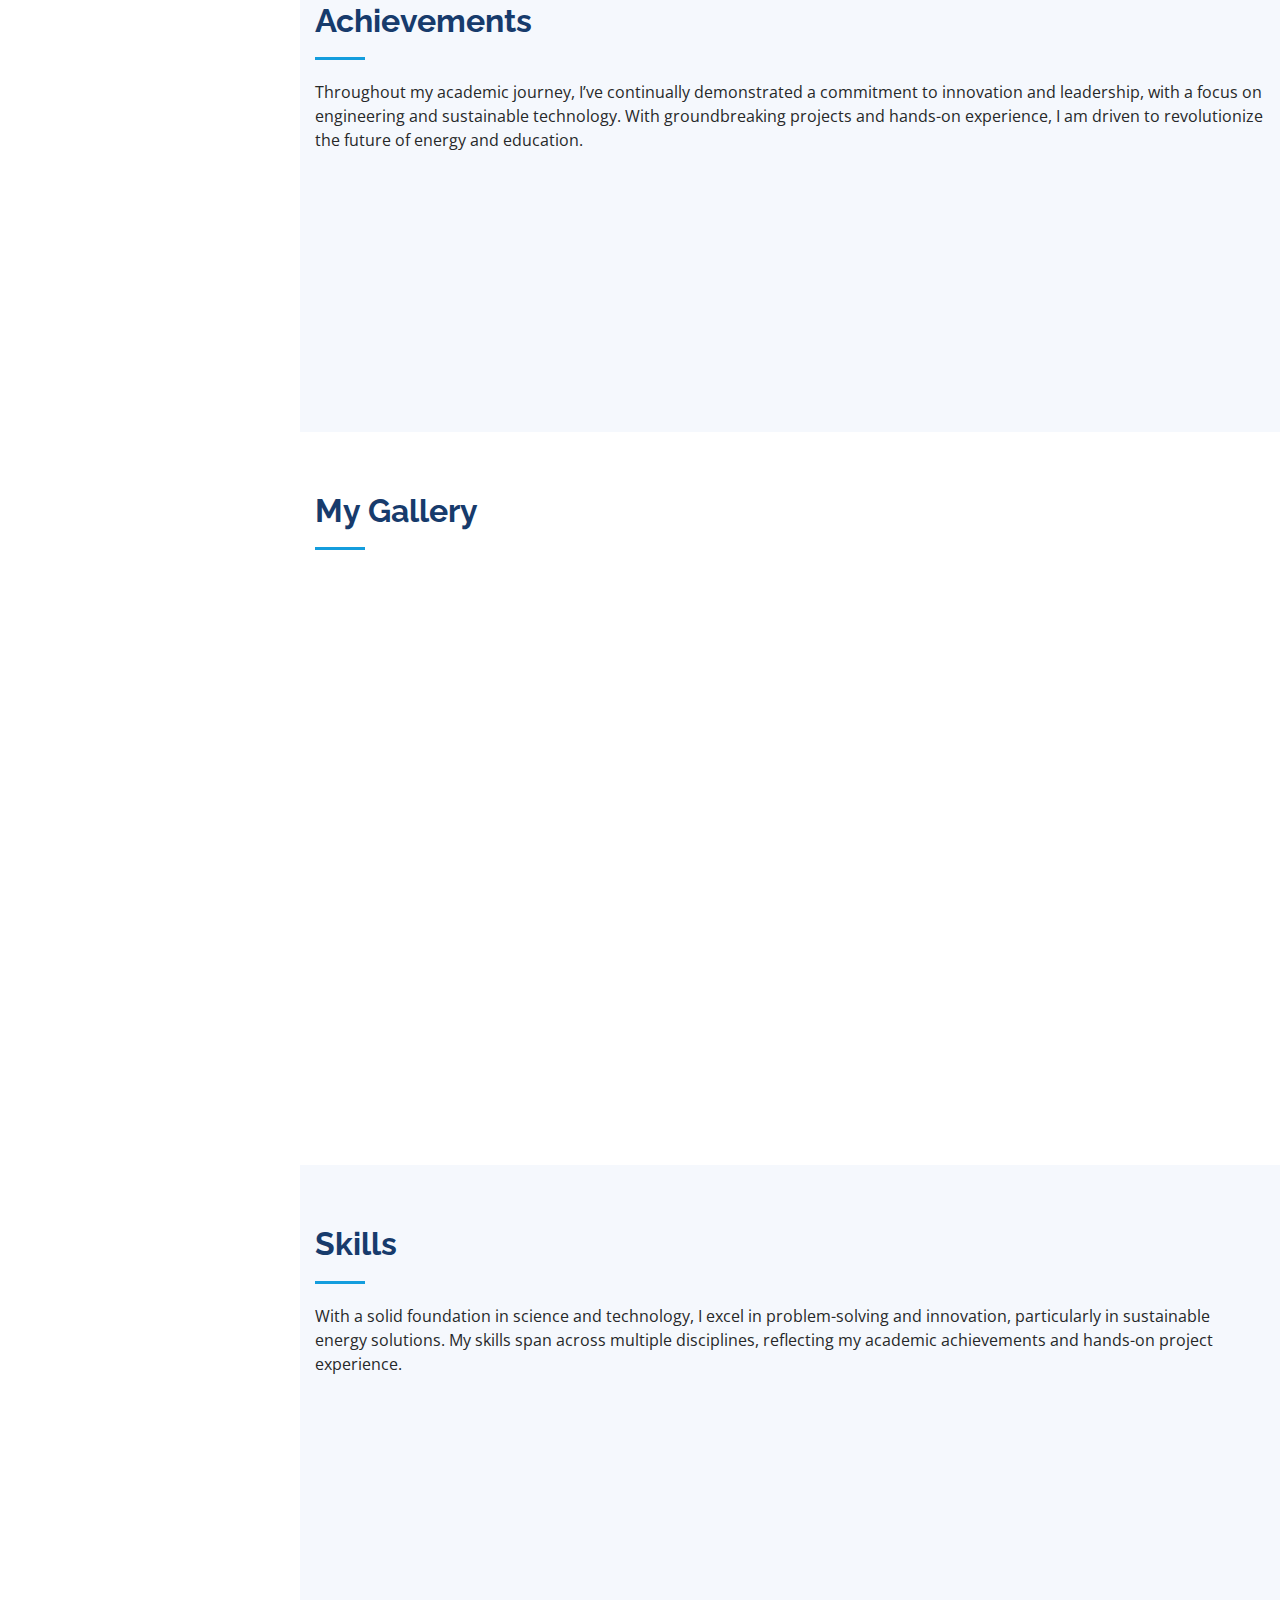
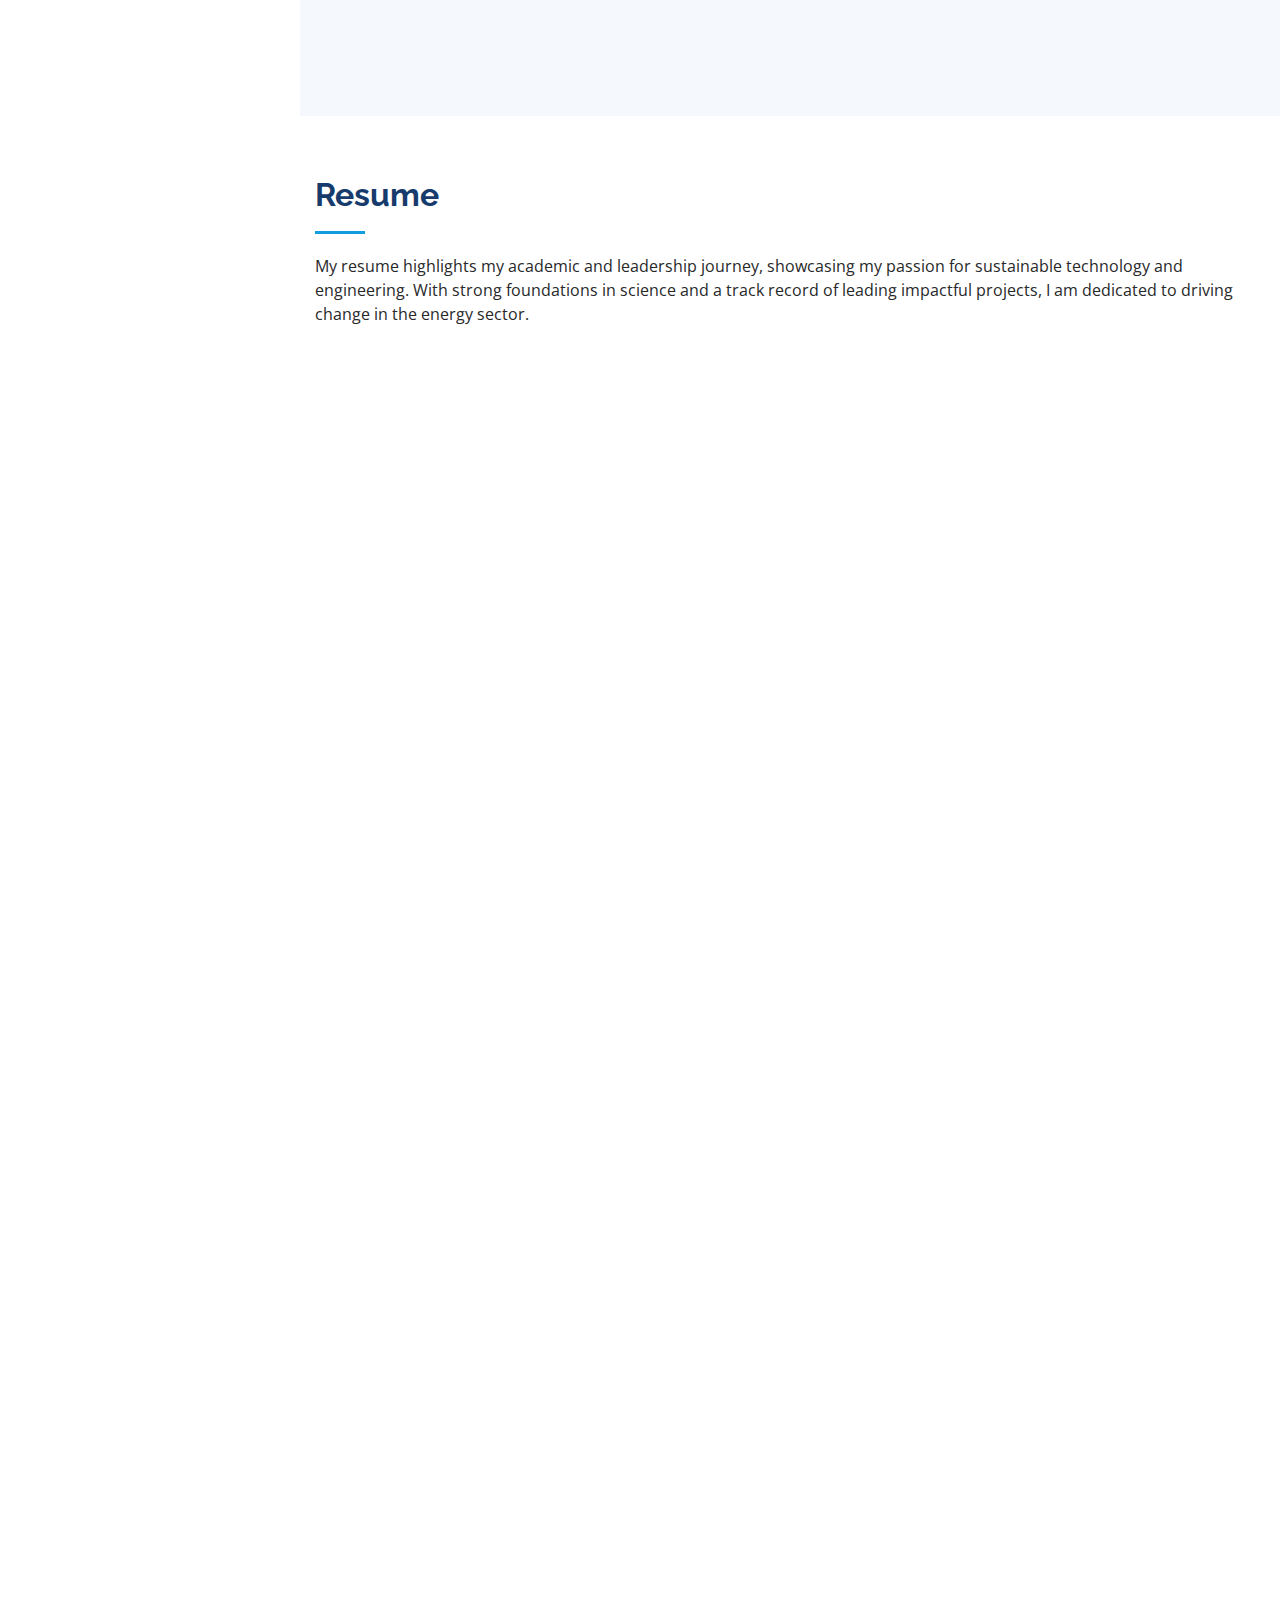
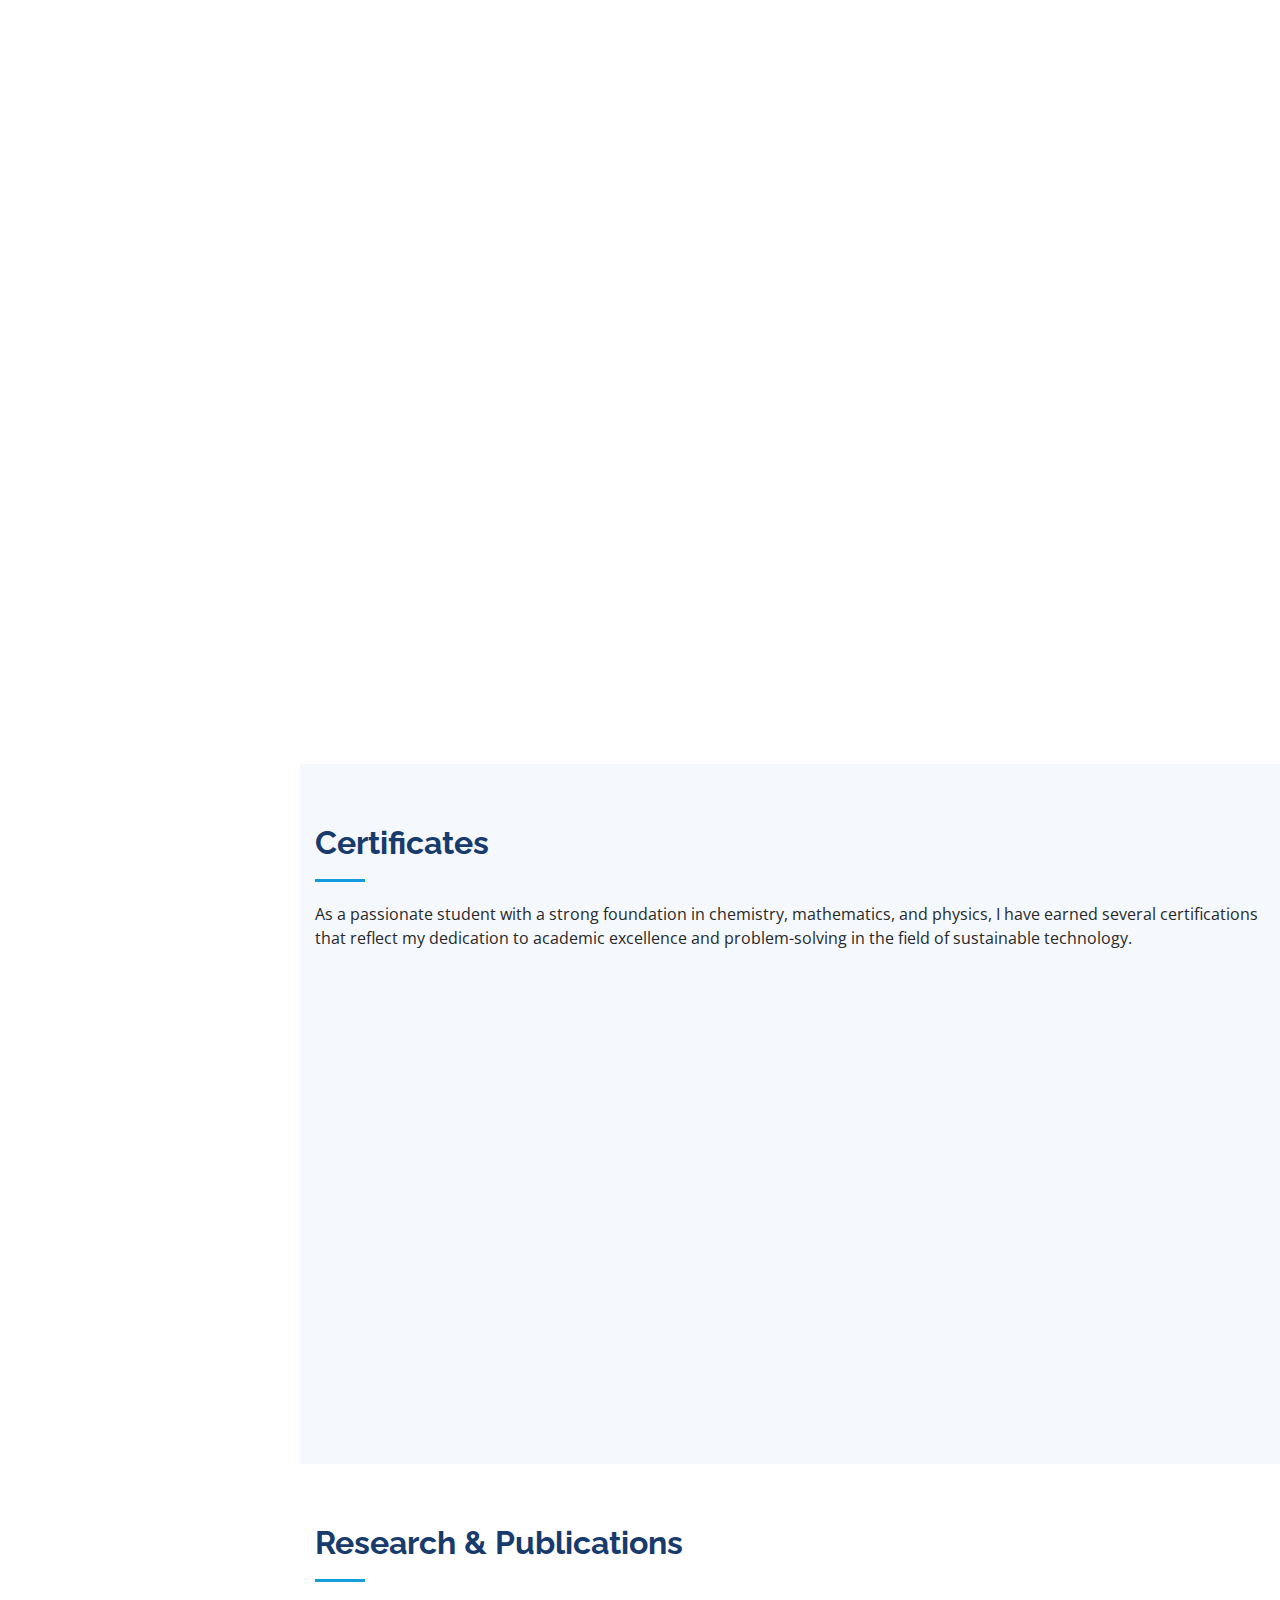
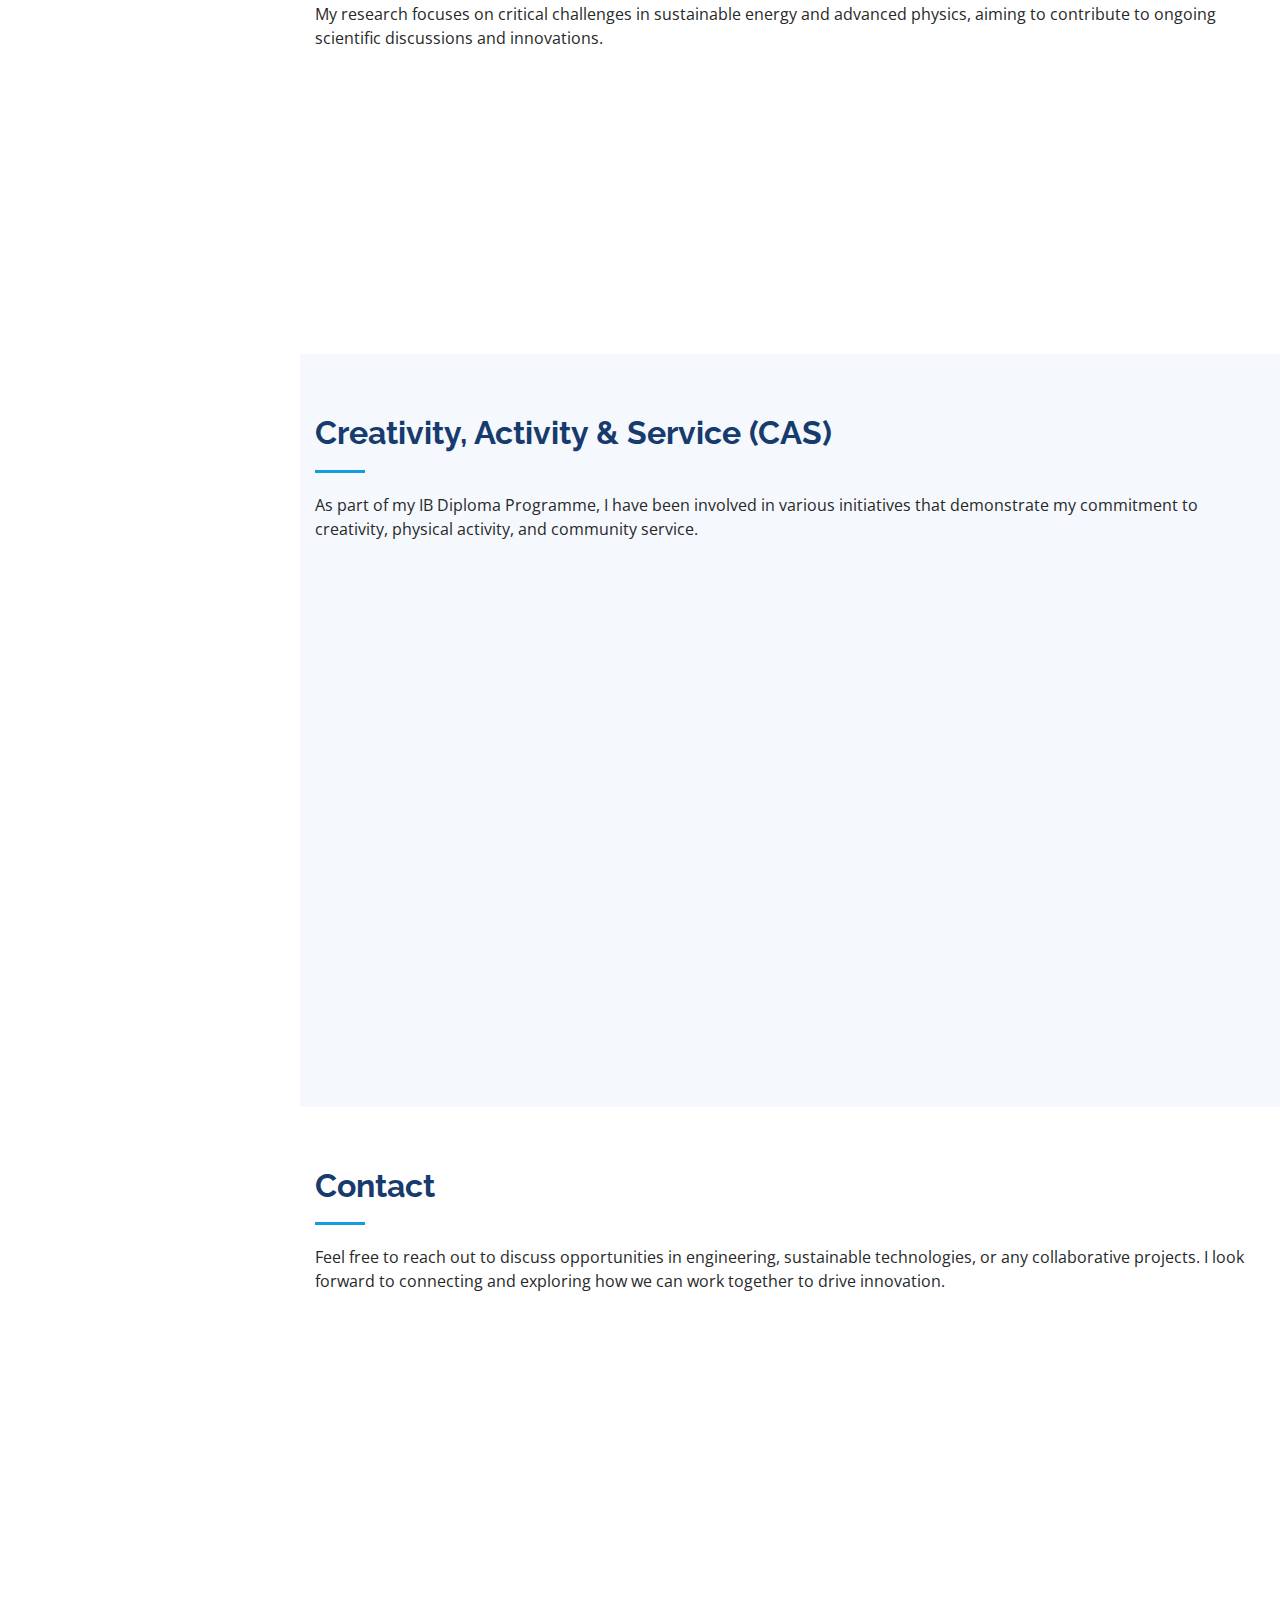
==== commit db2af8b5: "updated gallery" ====
--- a/index.html
+++ b/index.html
@@ -80,7 +80,7 @@
     <div class="hero-container" data-aos="fade-in">
       <h1>TANMAY JAIN</h1>
       <p>I'm <span class="typed" data-typed-items="Driven by Curiosity, Ready to Engineer the Future"></span></p>
-	  <a href="https://www.fiverr.com/wajih2002?up_rollout=true" class="contactButton">Let's work</a>
+	  <a href="https://www.linkedin.com/in/tanmayjain0/" class="contactButton">Let's connect</a>
     </div>
   </section><!-- End Hero -->
 
@@ -190,38 +190,82 @@
 
           <div class="col-lg-4 col-md-6 portfolio-item filter-app">
             <div class="portfolio-wrap">
-              <img src="tanmay.png" class="img-fluid" alt="" >
+              <img src="imgone.jpg" class="img-fluid" alt="" >
               <div class="portfolio-links">
-                <a href="tanmay.png" data-gall="portfolioGallery" class="venobox" title="Certificate 1"><i class="bx bx-plus"></i></a>
-                <a href="#" title="More Details" target="_blank"><i class="bx bx-link"></i></a>
+                <a href="imgone.jpg" data-gall="portfolioGallery" class="venobox" title="Certificate 1"><i class="bx bx-plus"></i></a>
+                
               </div>
             </div>
           </div>
 
-     
-	 
+
+
           <div class="col-lg-4 col-md-6 portfolio-item filter-app">
             <div class="portfolio-wrap">
-              <img src="tanmay.png" class="img-fluid" alt="">
+              <img src="imgtwo.jpg" class="img-fluid" alt="" >
               <div class="portfolio-links">
-                <a href="tanmay.png" data-gall="portfolioGallery" class="venobox" title="Certificate 2"><i class="bx bx-plus"></i></a>
-                <a href="#" title="More Details" target="_blank"><i class="bx bx-link"></i></a>
+                <a href="imgtwo.jpg" data-gall="portfolioGallery" class="venobox" title="Certificate 1"><i class="bx bx-plus"></i></a>
+                
               </div>
             </div>
           </div>
 
 
 
-
-<div class="col-lg-4 col-md-6 portfolio-item filter-web">
+          <div class="col-lg-4 col-md-6 portfolio-item filter-app">
             <div class="portfolio-wrap">
-              <img src="tanmay.png" class="img-fluid" alt="">
+              <img src="imgthree.jpg" class="img-fluid" alt="" >
               <div class="portfolio-links">
-                <a href="tanmay.png" data-gall="portfolioGallery" class="venobox" title="Certificate 3"><i class="bx bx-plus"></i></a>
-                <a href="#" title="More Details" target="_blank"><i class="bx bx-link"></i></a>
+                <a href="imgthree.jpg" data-gall="portfolioGallery" class="venobox" title="Certificate 1"><i class="bx bx-plus"></i></a>
+                
               </div>
             </div>
           </div>
+
+
+
+
+
+          <div class="col-lg-4 col-md-6 portfolio-item filter-app">
+            <div class="portfolio-wrap">
+              <img src="imgfour.jpg" class="img-fluid" alt="" >
+              <div class="portfolio-links">
+                <a href="imgfour.jpg" data-gall="portfolioGallery" class="venobox" title="Certificate 1"><i class="bx bx-plus"></i></a>
+                
+              </div>
+            </div>
+          </div>
+
+
+
+
+
+          <div class="col-lg-4 col-md-6 portfolio-item filter-app">
+            <div class="portfolio-wrap">
+              <img src="imgfive.jpg" class="img-fluid" alt="" >
+              <div class="portfolio-links">
+                <a href="imgfive.jpg" data-gall="portfolioGallery" class="venobox" title="Certificate 1"><i class="bx bx-plus"></i></a>
+                
+              </div>
+            </div>
+          </div>
+
+
+
+
+
+          <div class="col-lg-4 col-md-6 portfolio-item filter-app">
+            <div class="portfolio-wrap">
+              <img src="imgsix.jpg" class="img-fluid" alt="" >
+              <div class="portfolio-links">
+                <a href="imgsix.jpg" data-gall="portfolioGallery" class="venobox" title="Certificate 1"><i class="bx bx-plus"></i></a>
+                
+              </div>
+            </div>
+          </div>
+
+
+
 
         </div>
 
@@ -924,10 +968,10 @@
       <div class="copyright">
         &copy; Copyright <strong><span>2024</span></strong>
       </div>
-      <div class="credits">
+  <!--    <div class="credits">
        Credit <a href="#">Wajih ul Hassan</a>
       </div>
-    </div>
+   --> </div>
   </footer><!-- End  Footer -->
 
   <a href="#" class="back-to-top"><i class="icofont-simple-up"></i></a>
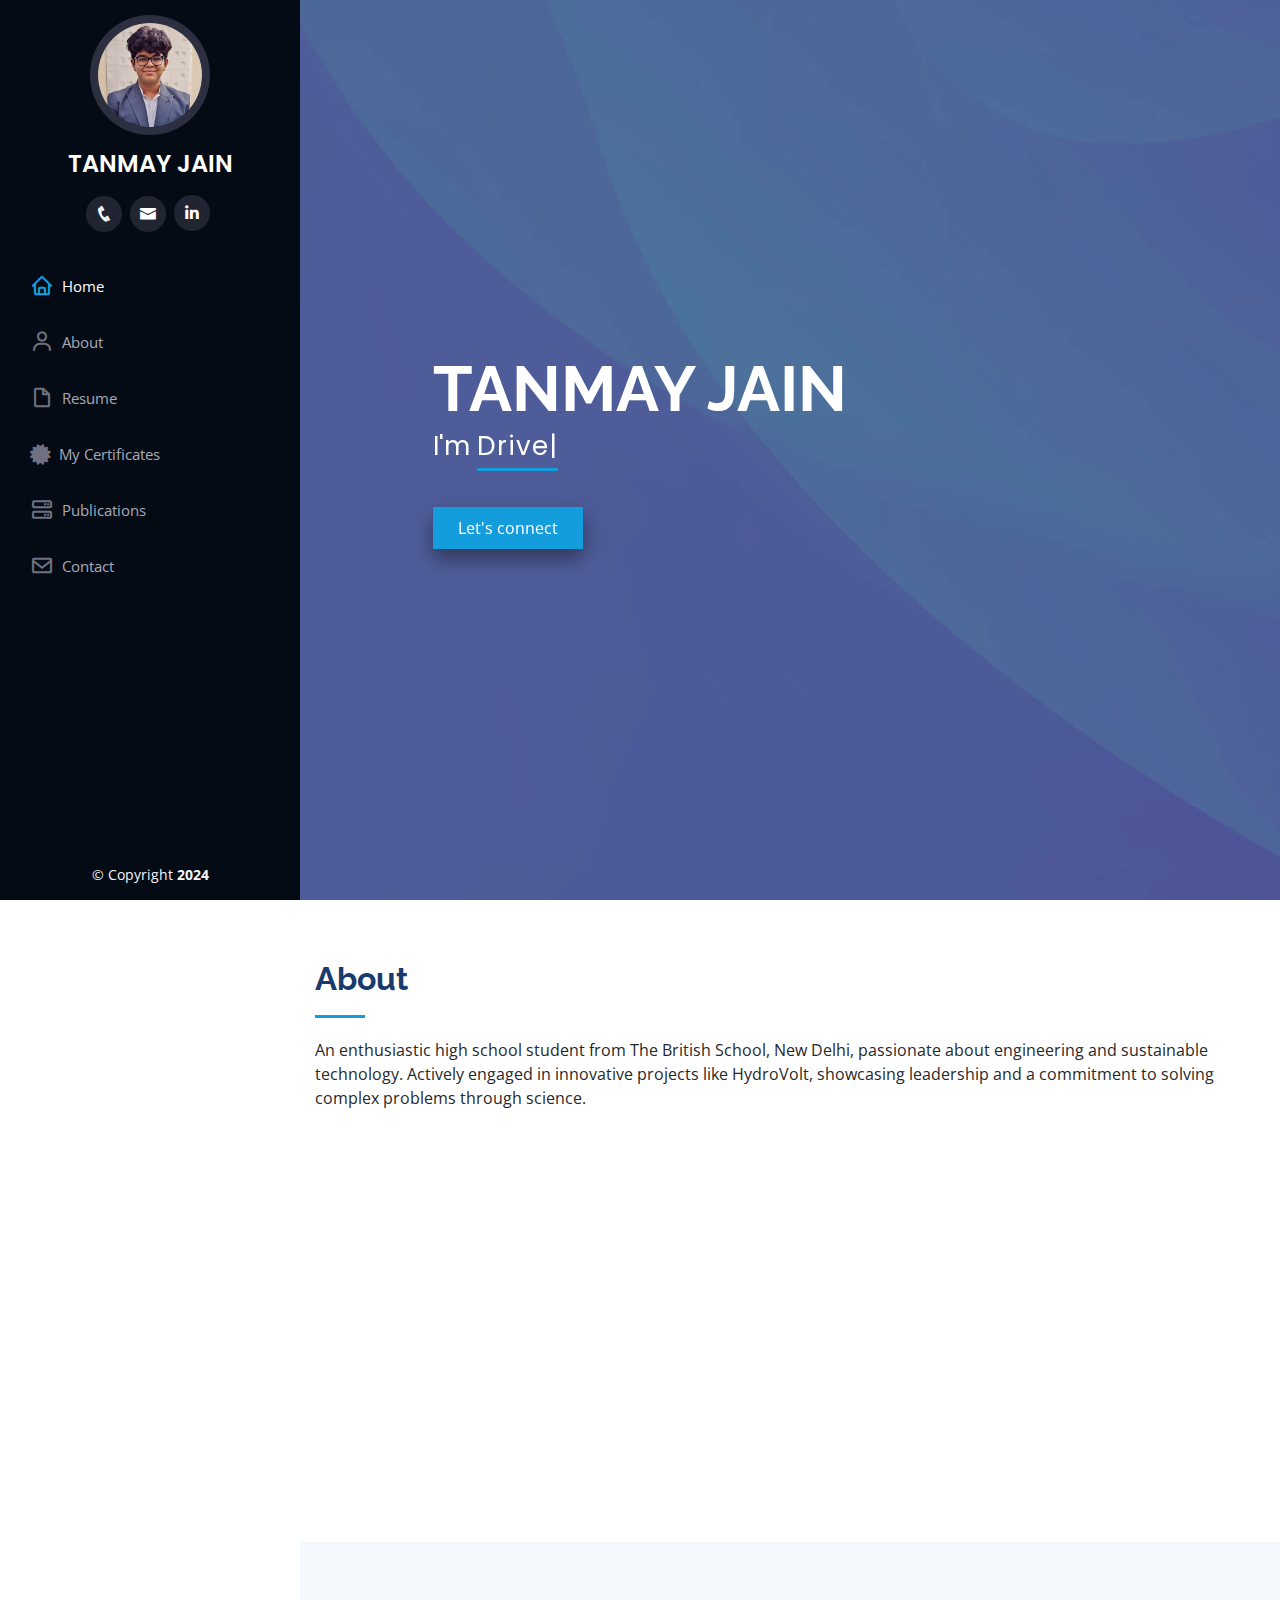
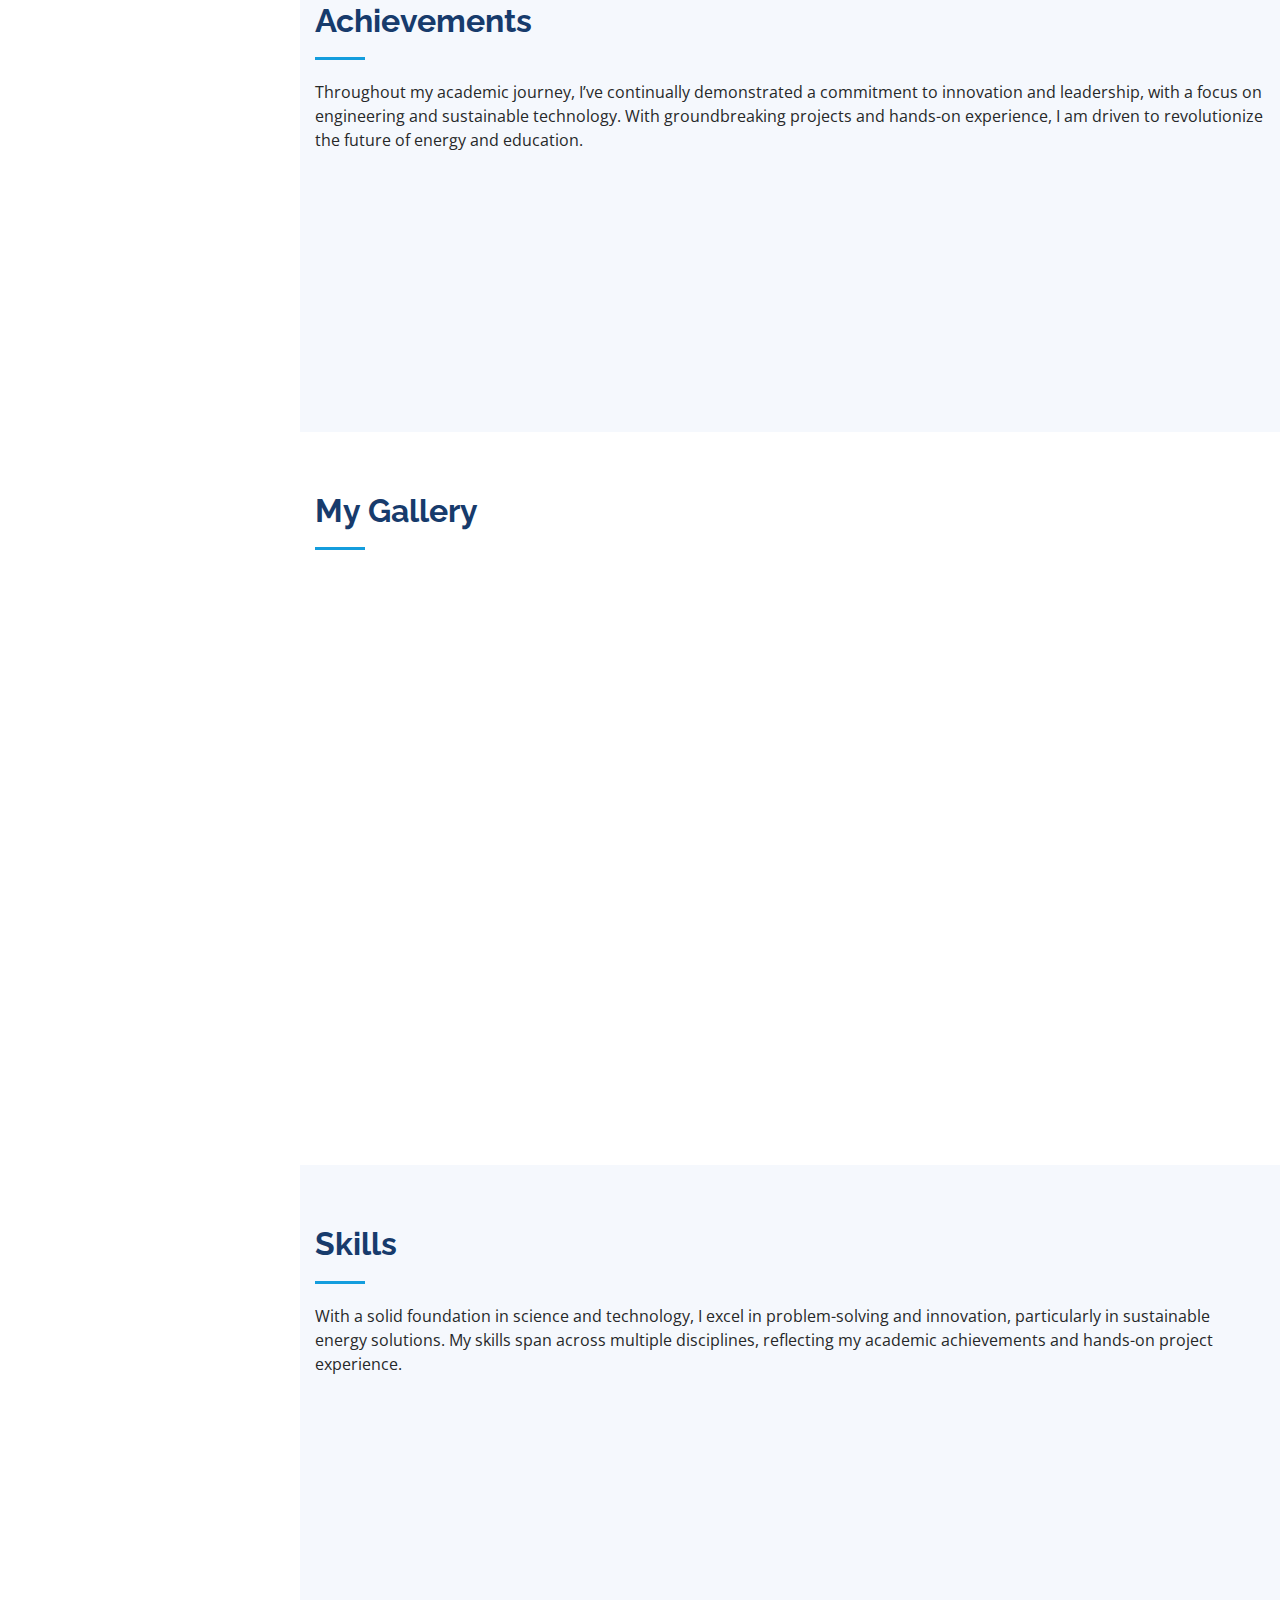
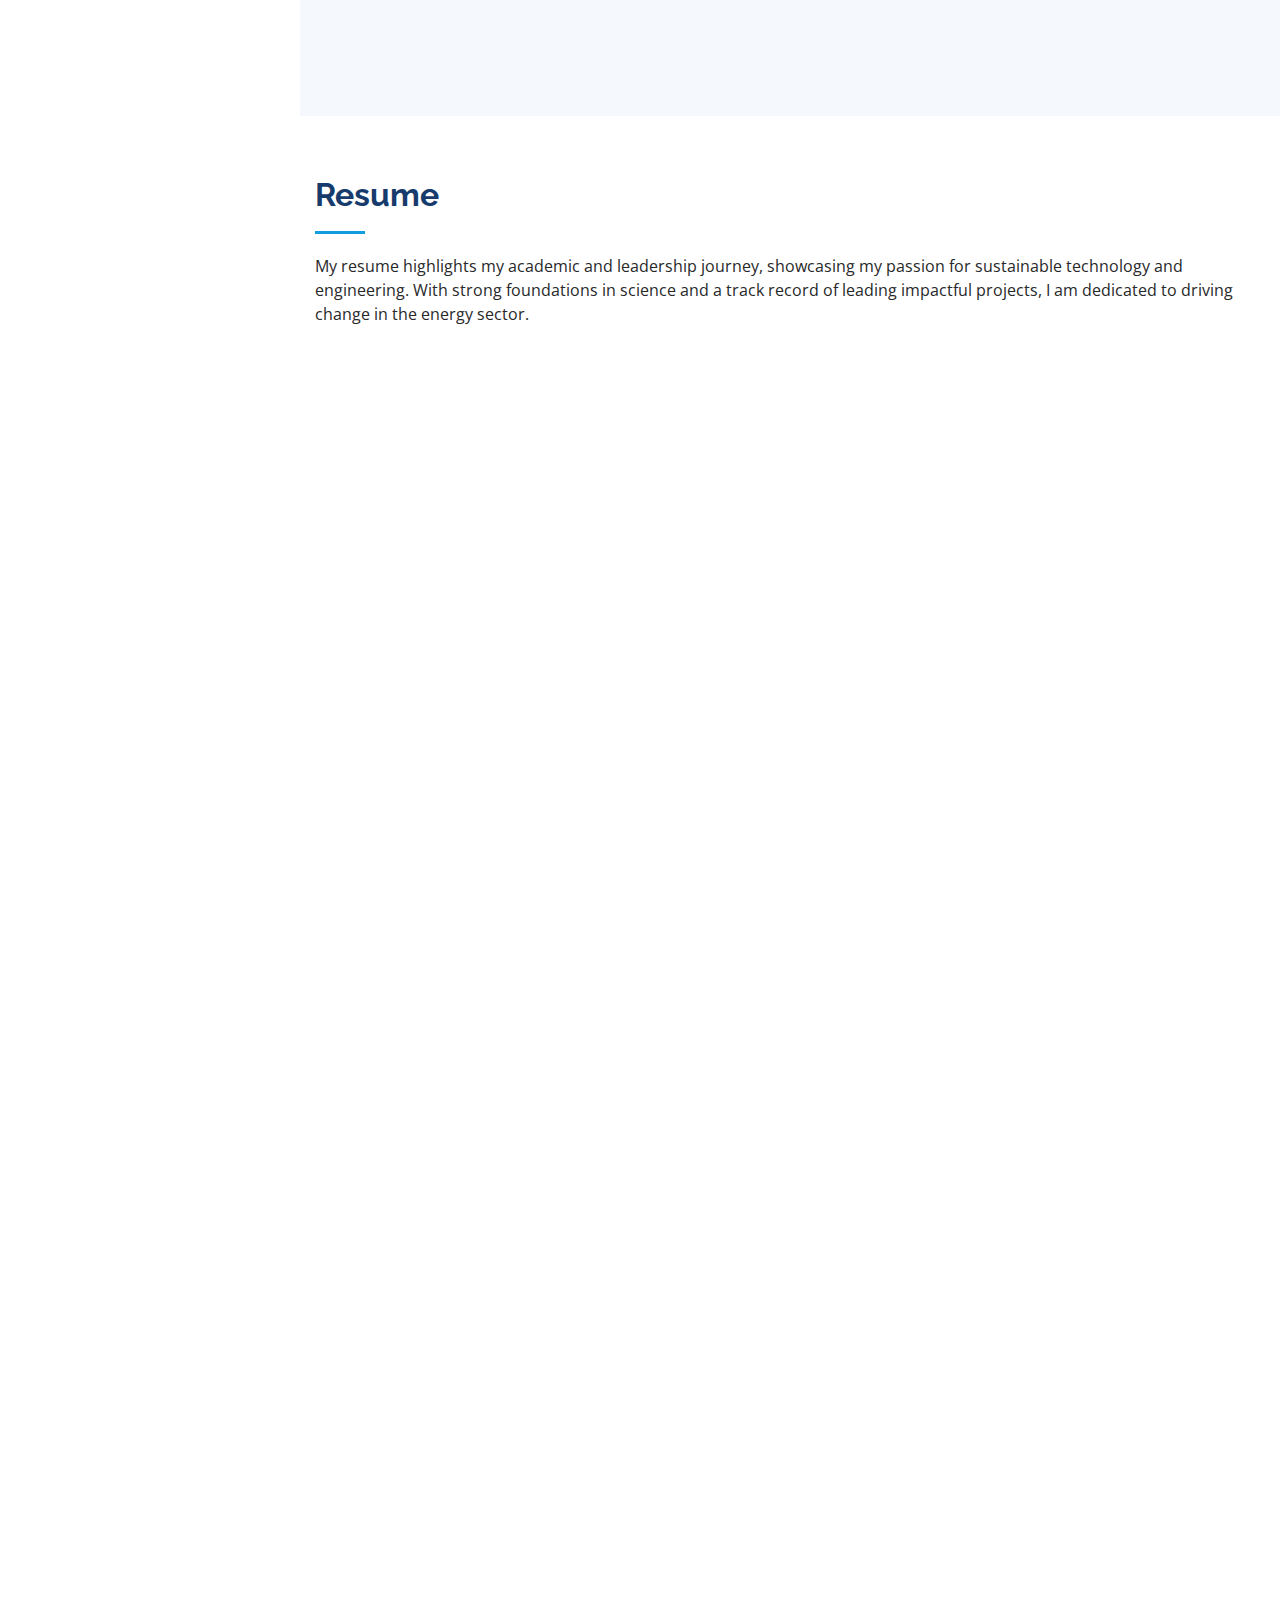
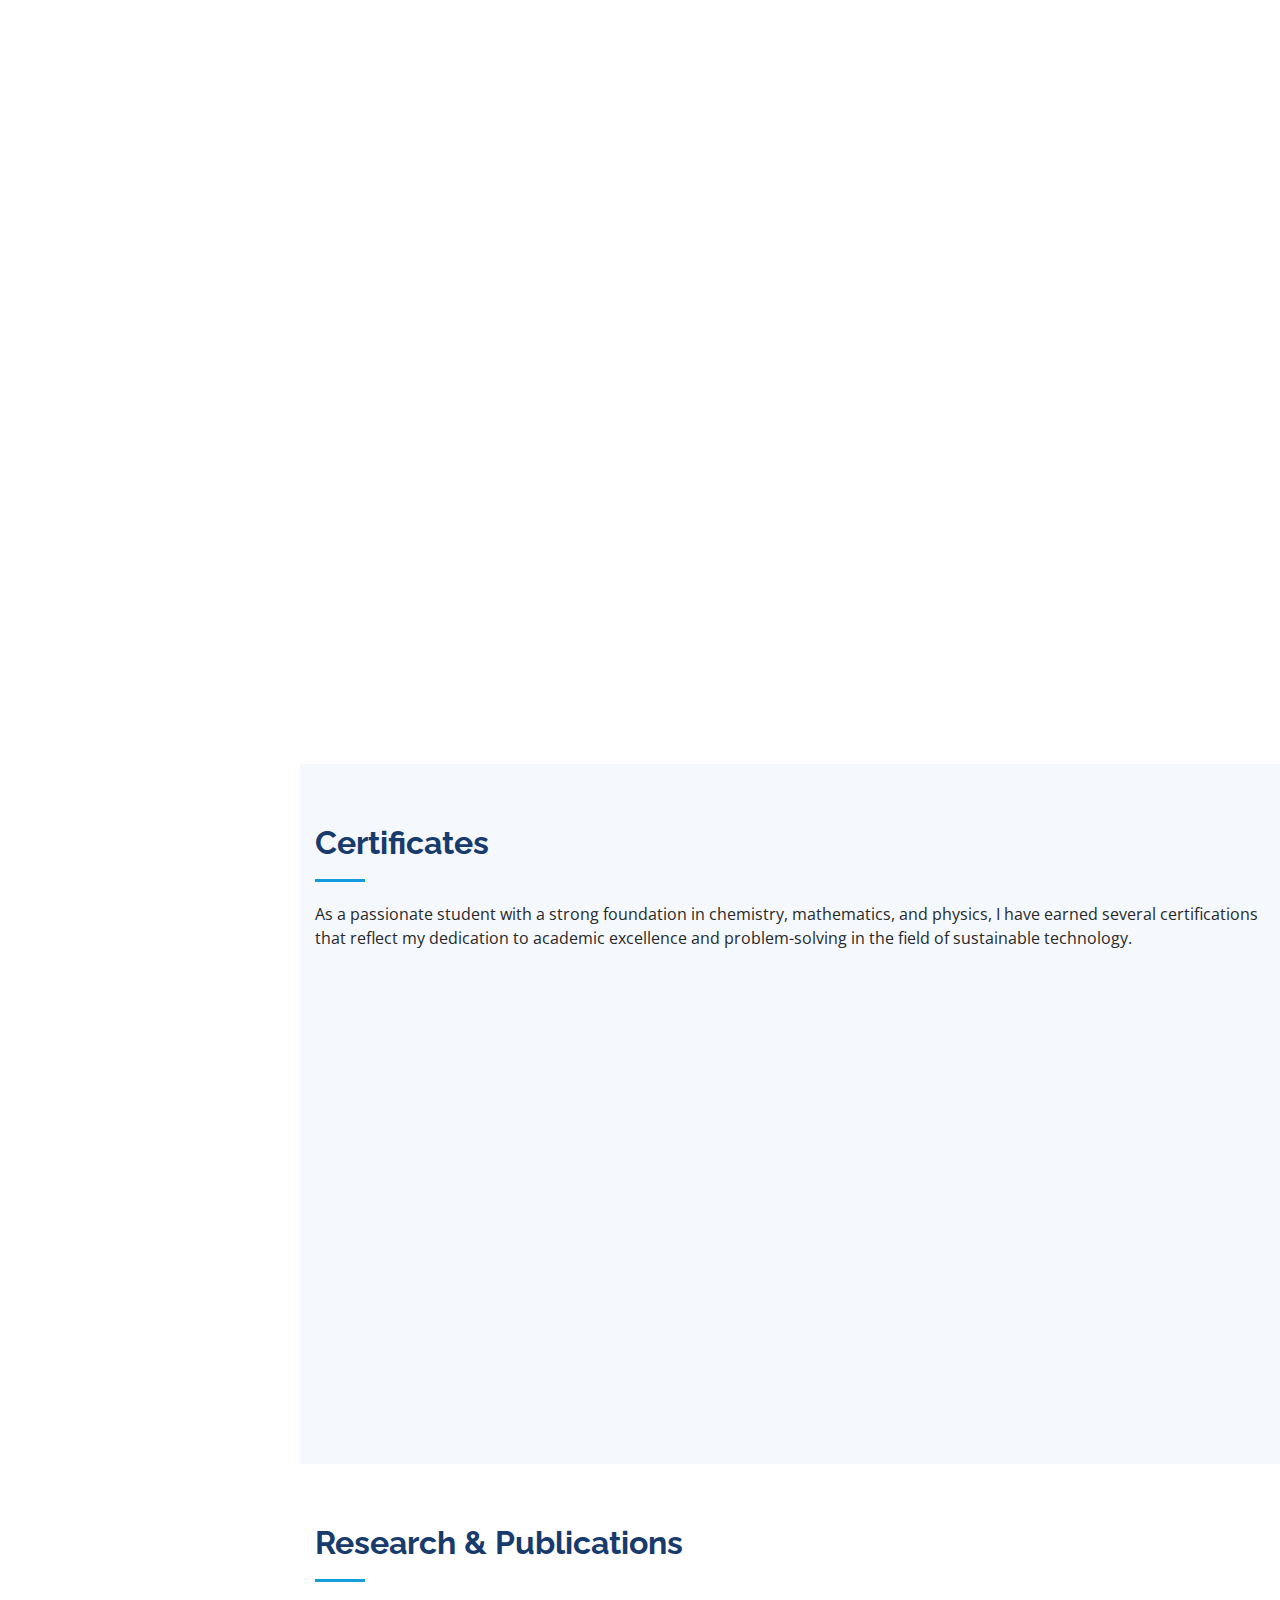
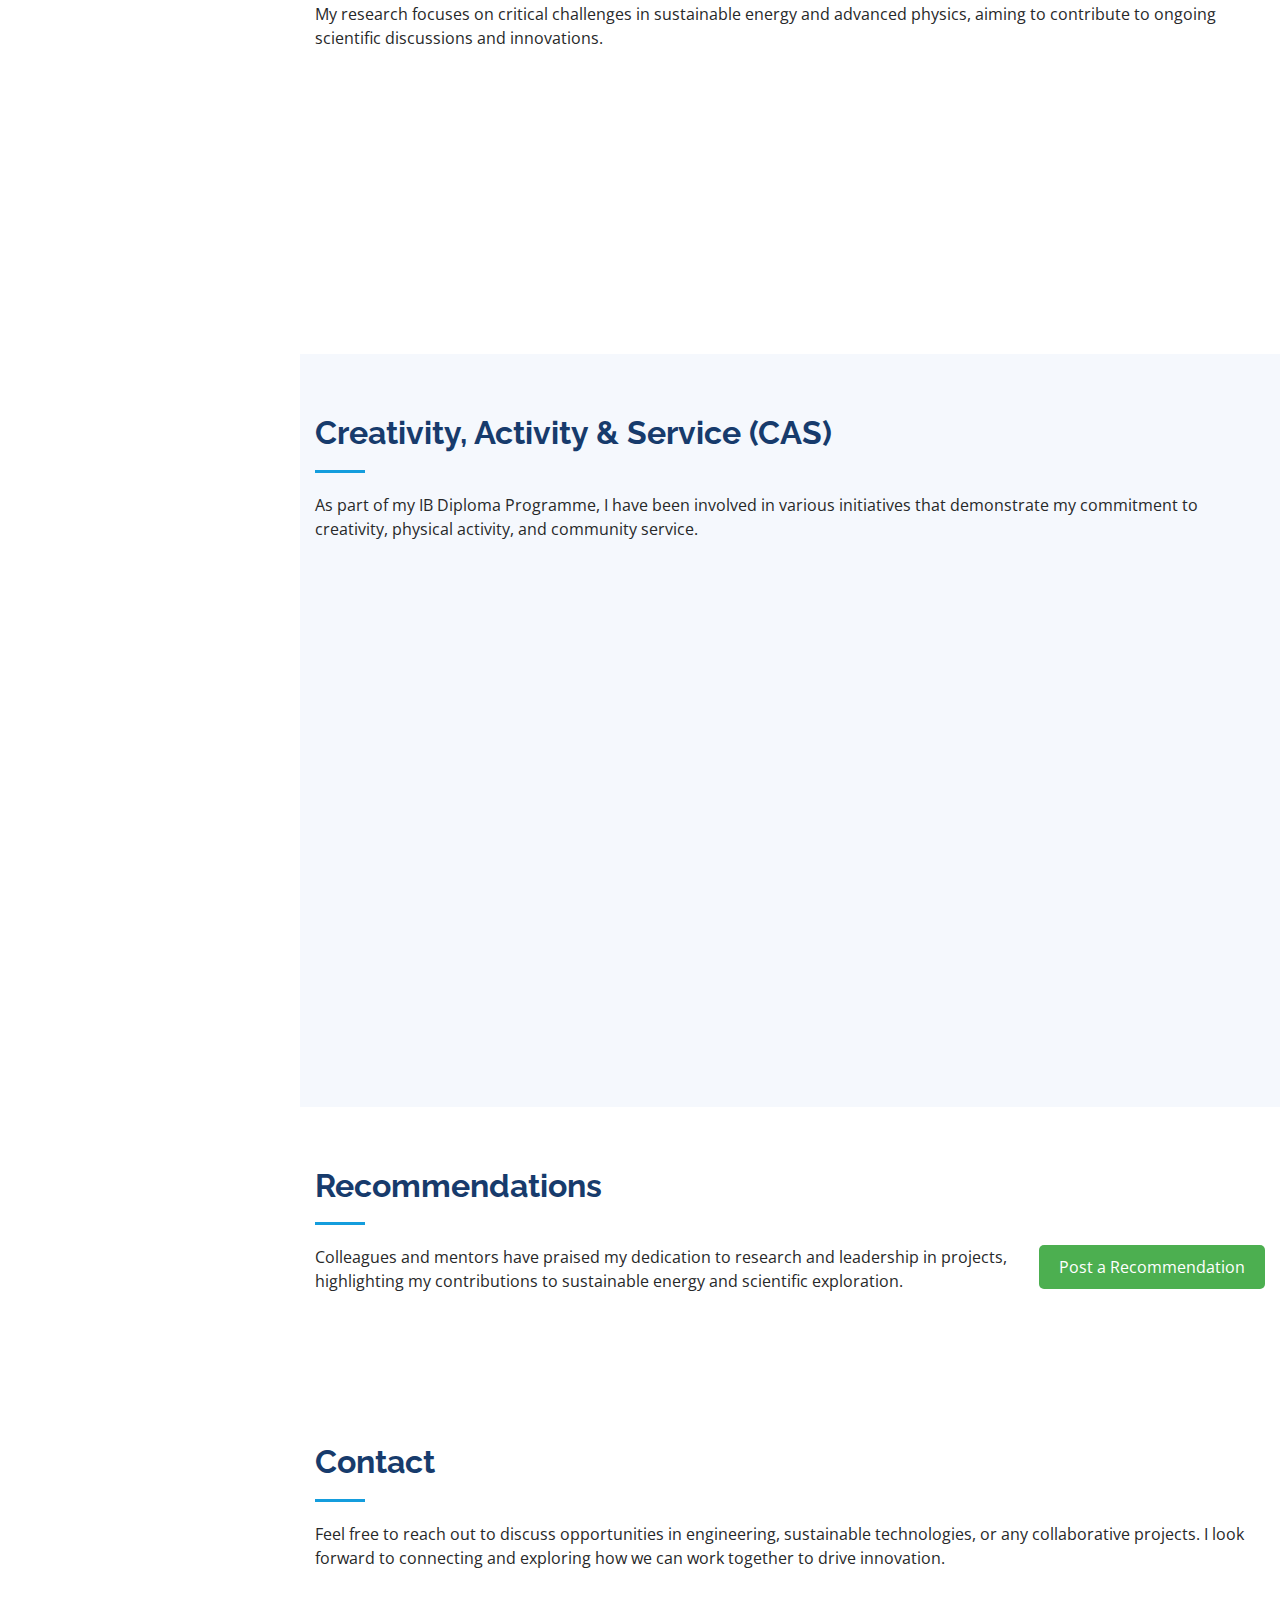
==== commit 4e59e7c1: "updated styles" ====
--- a/index.html
+++ b/index.html
@@ -54,7 +54,7 @@
           <li class="active"><a href="#hero"><i class="bx bx-home"></i> <span>Home</span></a></li>
           <li><a href="#about"><i class="bx bx-user"></i> <span>About</span></a></li>
           <li><a href="#resume"><i class="bx bx-file-blank"></i> <span>Resume</span></a></li>
-		 <li><a href="#certificates"><i class="fa fa-certificate"></i> Certificates</a></li> 
+		 <li><a href="certificates-gallery.html"><i class="fa fa-certificate"></i> My Certificates</a></li> 
       <!--  <li><a href="#portfolio"><i class="bx bx-book-content"></i> Portfolio</a></li>  
         -->  <li><a href="#publications"><i class="bx bx-server"></i> Publications</a></li>
           <li><a href="#contact"><i class="bx bx-envelope"></i> Contact</a></li>
@@ -613,6 +613,187 @@
 
   </div>
 </section>
+
+
+<section id="recommendations" class="recommendations services" style="position:relative;">
+  <div class="container">
+    <div class="section-title">
+      <h2>Recommendations</h2>
+      <button class="post-recommendation-btn" onclick="showPopup()">Post a Recommendation</button>
+      <p>Colleagues and mentors have praised my dedication to research and leadership in projects, highlighting my contributions to sustainable energy and scientific exploration.</p>
+    </div>
+
+    <div id="recommendation-list" class="row">
+      <!-- Recommendations will be dynamically added here -->
+    </div>
+
+    <!-- Popup Form -->
+    <div id="recommendation-popup" class="popup-recommendation">
+      <div class="popup-content">
+        <span class="close" onclick="closePopup()">&times;</span>
+        <h3>Post a Recommendation</h3>
+        <form id="recommendation-form">
+          <label for="name">Name:</label>
+          <input type="text" id="name" name="name" required>
+          <label for="email">Email:</label>
+          <input type="email" id="email" name="email" required>
+          <label for="text">Recommendation:</label>
+          <textarea id="text" name="text" required></textarea>
+          <button type="submit" class="submit-btn">Submit</button>
+        </form>
+      </div>
+    </div>
+
+  </div>
+</section>
+
+<script>
+  // Fetch recommendations and render only those with approvalStatus = "approved"
+  function fetchRecommendations() {
+    fetch('https://server-for-recommendations.vercel.app/recommendations')
+      .then(response => response.json())
+      .then(data => {
+        const recommendationList = document.getElementById('recommendation-list');
+        recommendationList.innerHTML = '';  // Clear the current recommendations
+        
+        data.forEach(recommendation => {
+          if (recommendation.approvalStatus === 'approved') {
+            const recommendationItem = document.createElement('div');
+            recommendationItem.classList.add('col-lg-6', 'col-md-6', 'icon-box');
+            recommendationItem.setAttribute('data-aos', 'fade-up');
+            recommendationItem.innerHTML = `
+              <div class="icon"><i class="fa fa-user"></i></div>
+              <h4 class="title">${recommendation.name}</h4>
+              <p class="description">"${recommendation.text}"</p>
+            `;
+            recommendationList.appendChild(recommendationItem);
+          }
+        });
+      })
+      .catch(error => console.error('Error fetching recommendations:', error));
+  }
+
+  // Load recommendations on page load
+  window.onload = fetchRecommendations;
+
+</script>
+
+<script>
+  function showPopup() {
+    document.getElementById('recommendation-popup').style.display = 'flex';
+  }
+
+  function closePopup() {
+    document.getElementById('recommendation-popup').style.display = 'none';
+  }
+
+  document.getElementById('recommendation-form').addEventListener('submit', function (e) {
+    e.preventDefault();
+    
+    const data = {
+      name: document.getElementById('name').value,
+      email: document.getElementById('email').value,
+      text: document.getElementById('text').value
+    };
+    
+    fetch('https://server-for-recommendations.vercel.app/recommendation', {
+      method: 'POST',
+      headers: {
+        'Content-Type': 'application/json',
+      },
+      body: JSON.stringify(data),
+    })
+    .then(response => response.json())
+    .then(data => {
+      console.log('Success:', data);
+	    alert('Your recommendation has been submitted. The admin will review it shortly.');
+      closePopup();
+    })
+    .catch((error) => {
+      console.error('Error:', error);
+    });
+  });
+</script>
+<style>
+/* Button Styles */
+.post-recommendation-btn {
+  float: right;
+  padding: 10px 20px;
+  background-color: #4CAF50;
+  color: white;
+  border: none;
+  cursor: pointer;
+  font-size: 16px;
+  border-radius: 5px;
+}
+
+.post-recommendation-btn:hover {
+  background-color: #45a049;
+}
+/* Popup Styles */
+.popup-recommendation {
+display:none;
+  position: fixed;
+  top: 50%;
+  left: 50%;
+  transform: translate(-50%, -50%);
+  width: 100%;
+  height: 100%;
+  background-color: rgba(0,0,0,0.7);
+  justify-content: center;
+  align-items: center;
+  
+  z-index:99999;
+}
+
+.popup-content {
+  background-color: #fff;
+  padding: 20px;
+  border-radius: 10px;
+  width: 300px;
+  max-width: 90%;
+  position: relative;
+  box-shadow: 0 5px 15px rgba(0, 0, 0, 0.3);
+}
+
+.popup-recommendation .popup-content h3 {
+  margin-top: 0;
+}
+
+.popup-recommendation .popup-content .close {
+  position: absolute;
+  top: 10px;
+  right: 15px;
+  font-size: 20px;
+  cursor: pointer;
+}
+
+.popup-recommendation .popup-content form {
+  display: flex;
+  flex-direction: column;
+}
+
+.popup-recommendation .popup-content input,
+.popup-recommendation .popup-content textarea {
+  margin: 10px 0;
+  padding: 10px;
+  border: 1px solid #ccc;
+  border-radius: 5px;
+}
+
+.popup-recommendation .submit-btn {
+  padding: 10px;
+  background-color: #4CAF50;
+  color: white;
+  border: none;
+  border-radius: 5px;
+  cursor: pointer;
+}
+
+.popup-recommendation .submit-btn:hover {
+  background-color: #45a049;
+}
+</style>
 
     <!-- ======= Testimonials Section ======= 
     <section id="testimonials" class="testimonials section-bg">
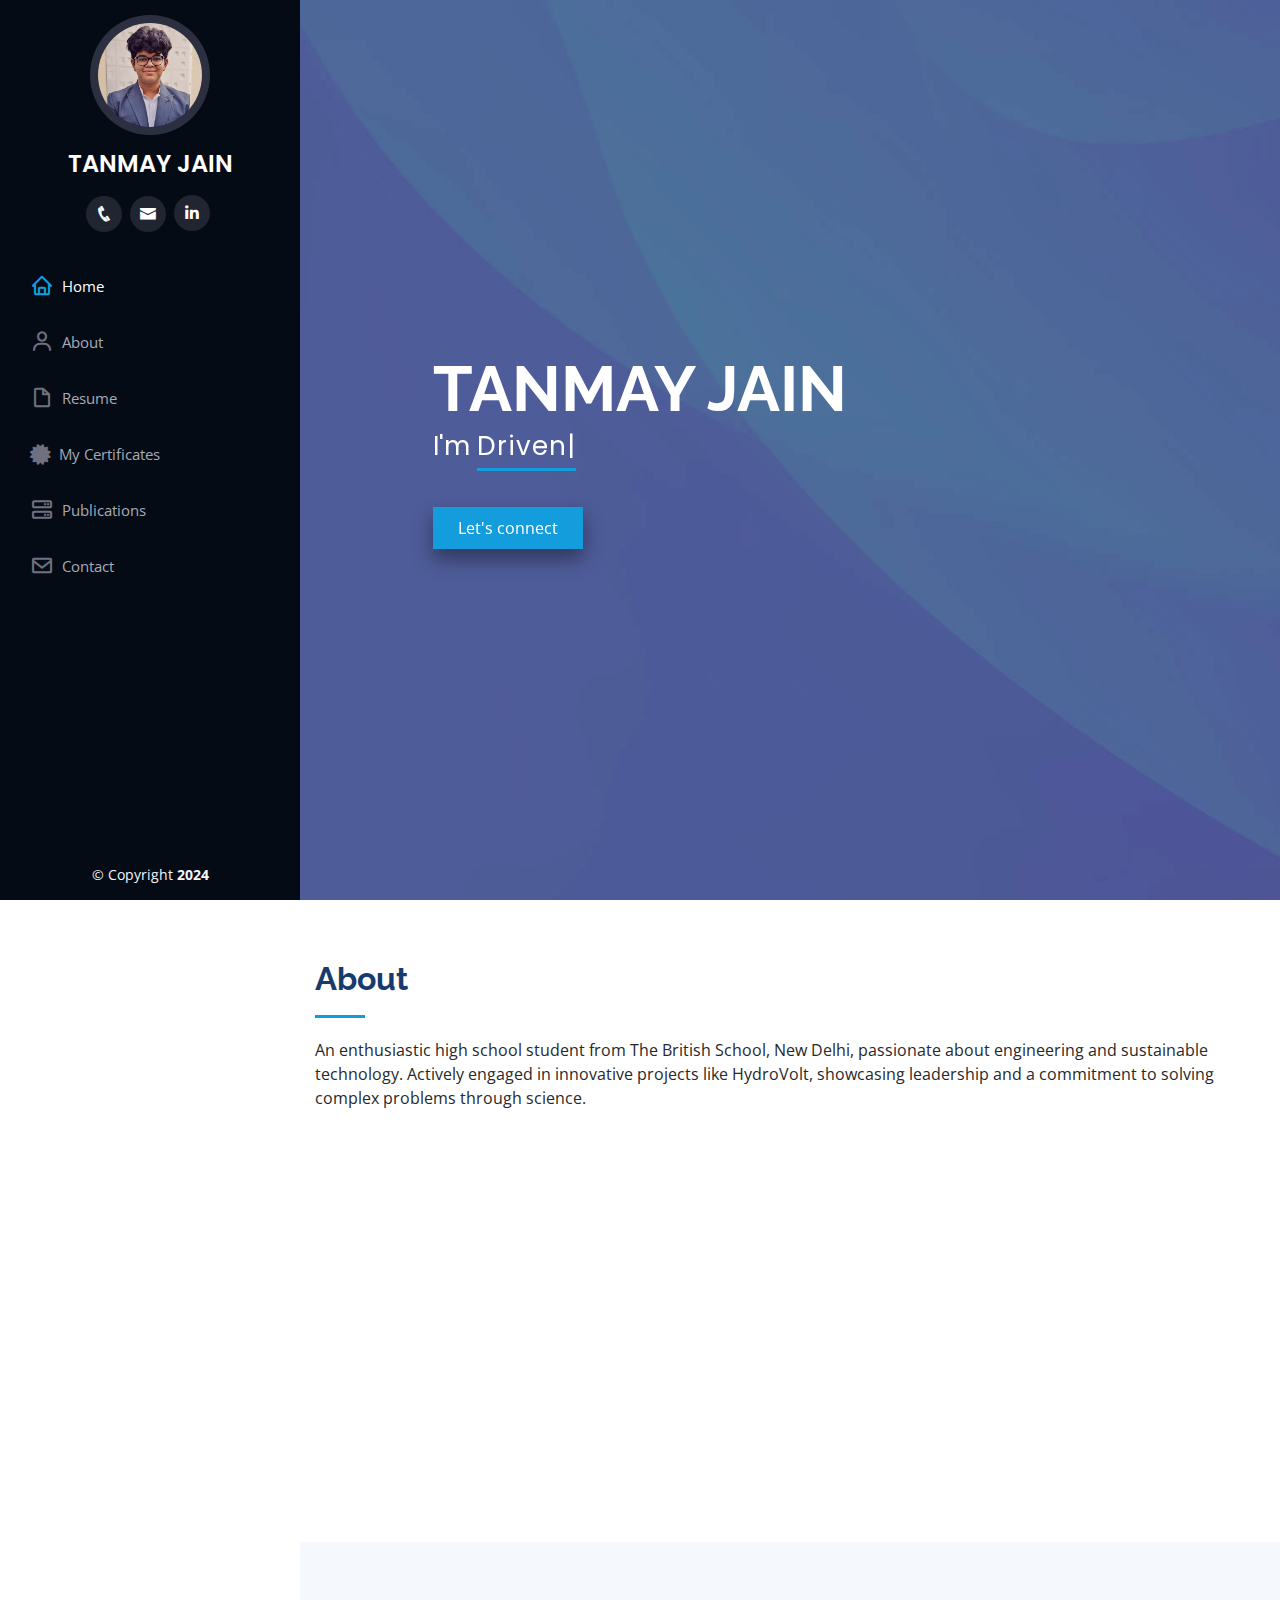
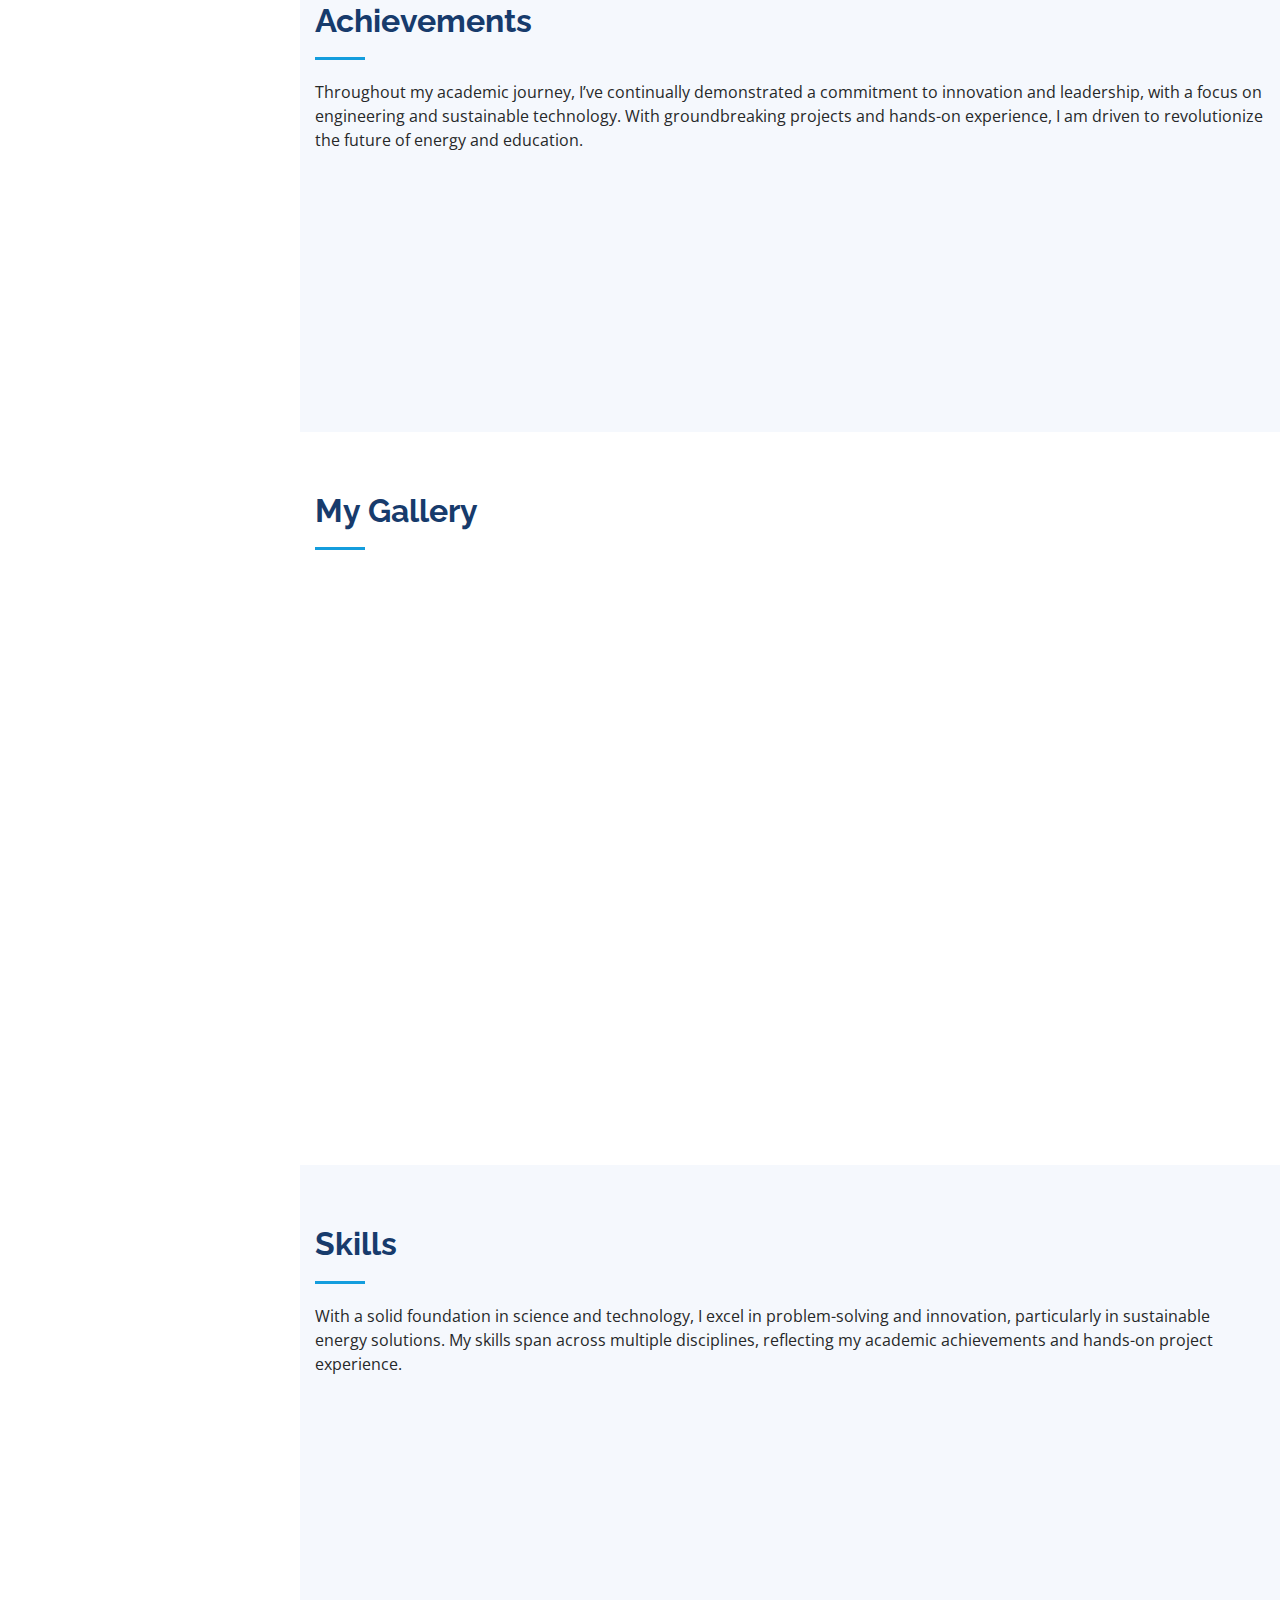
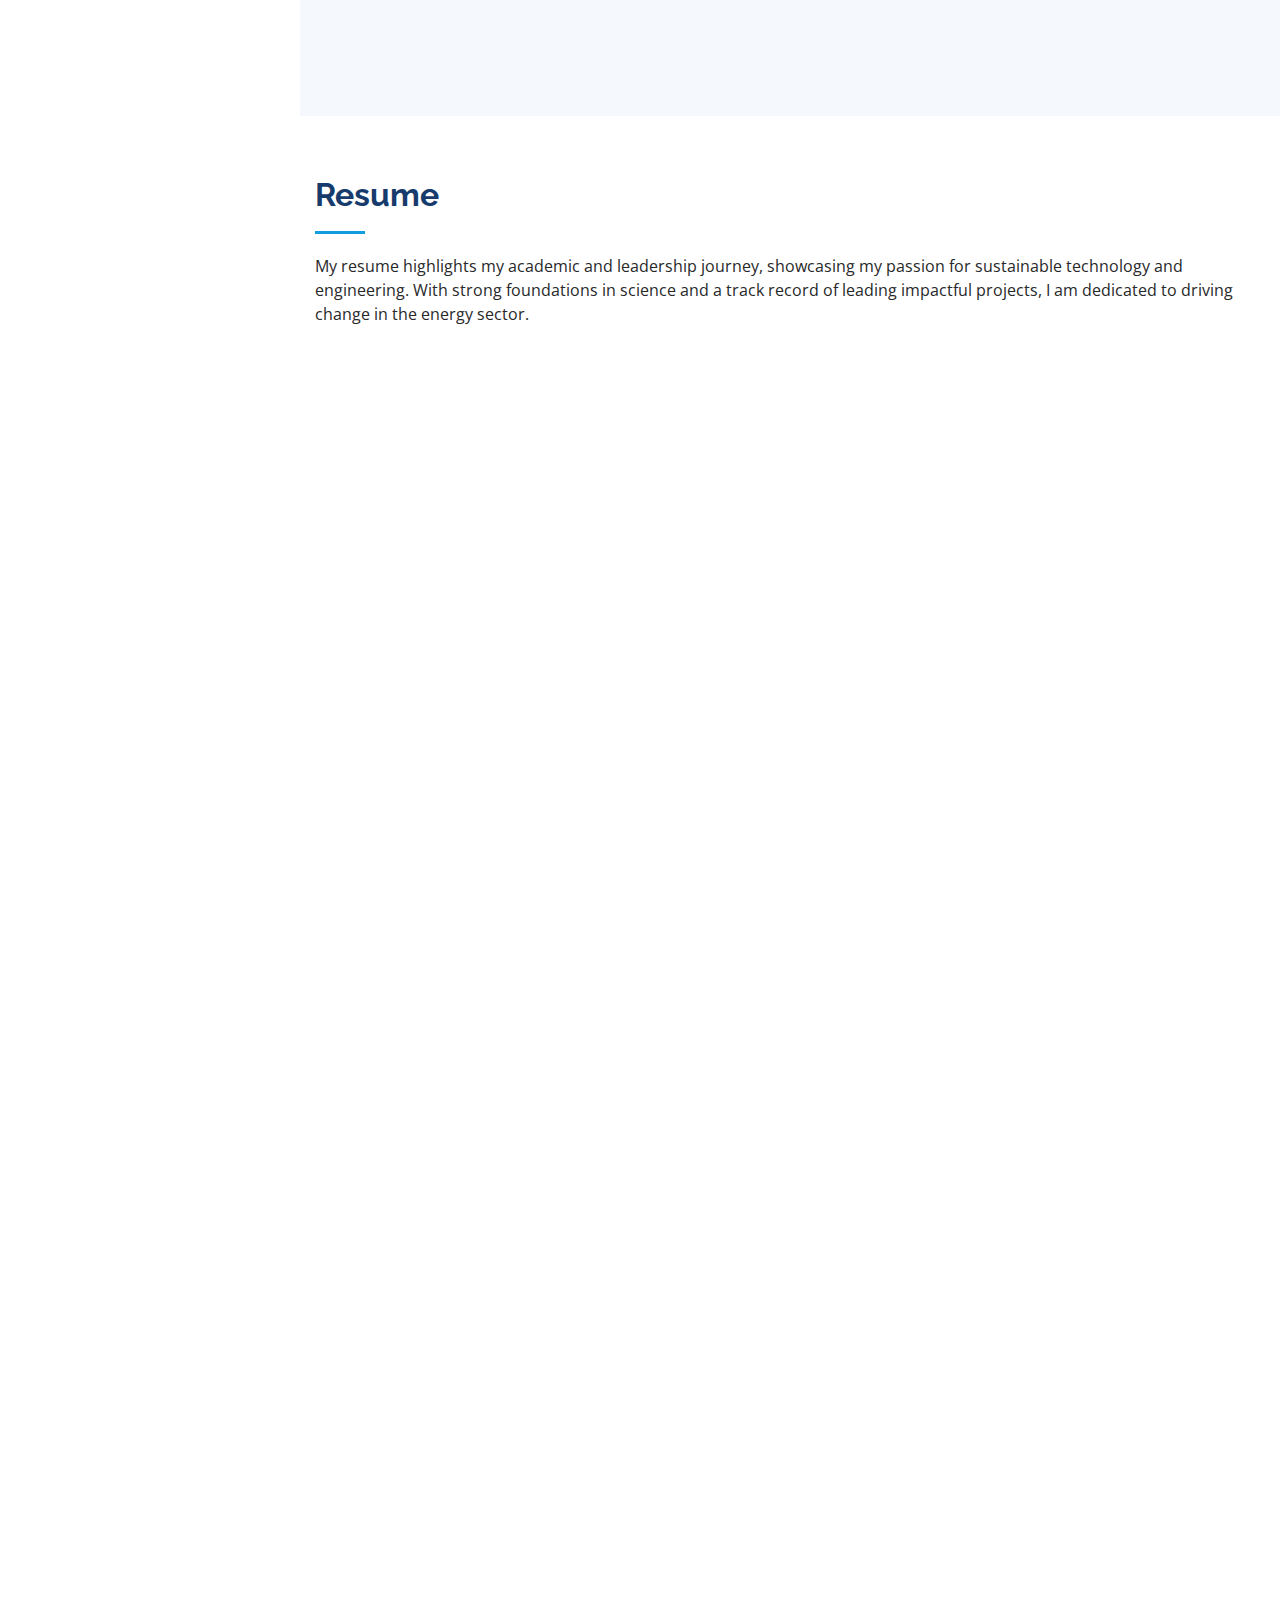
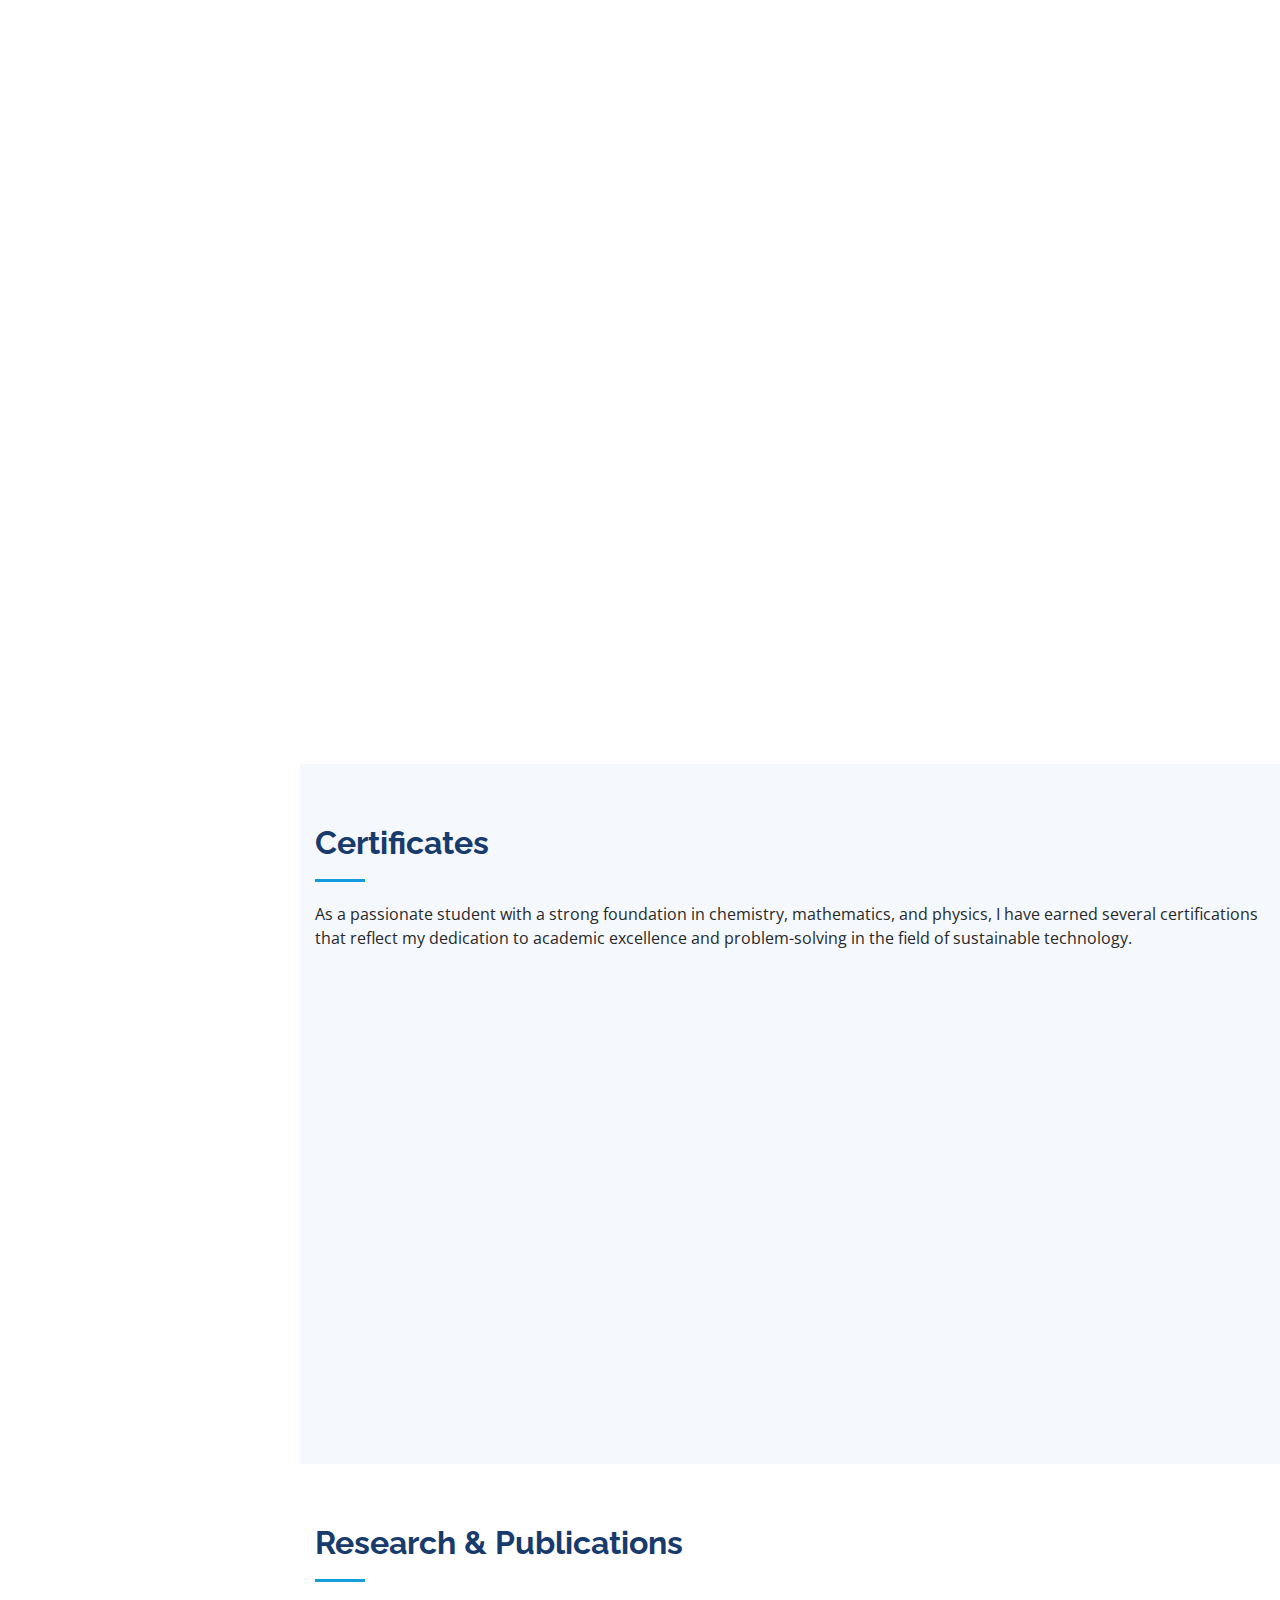
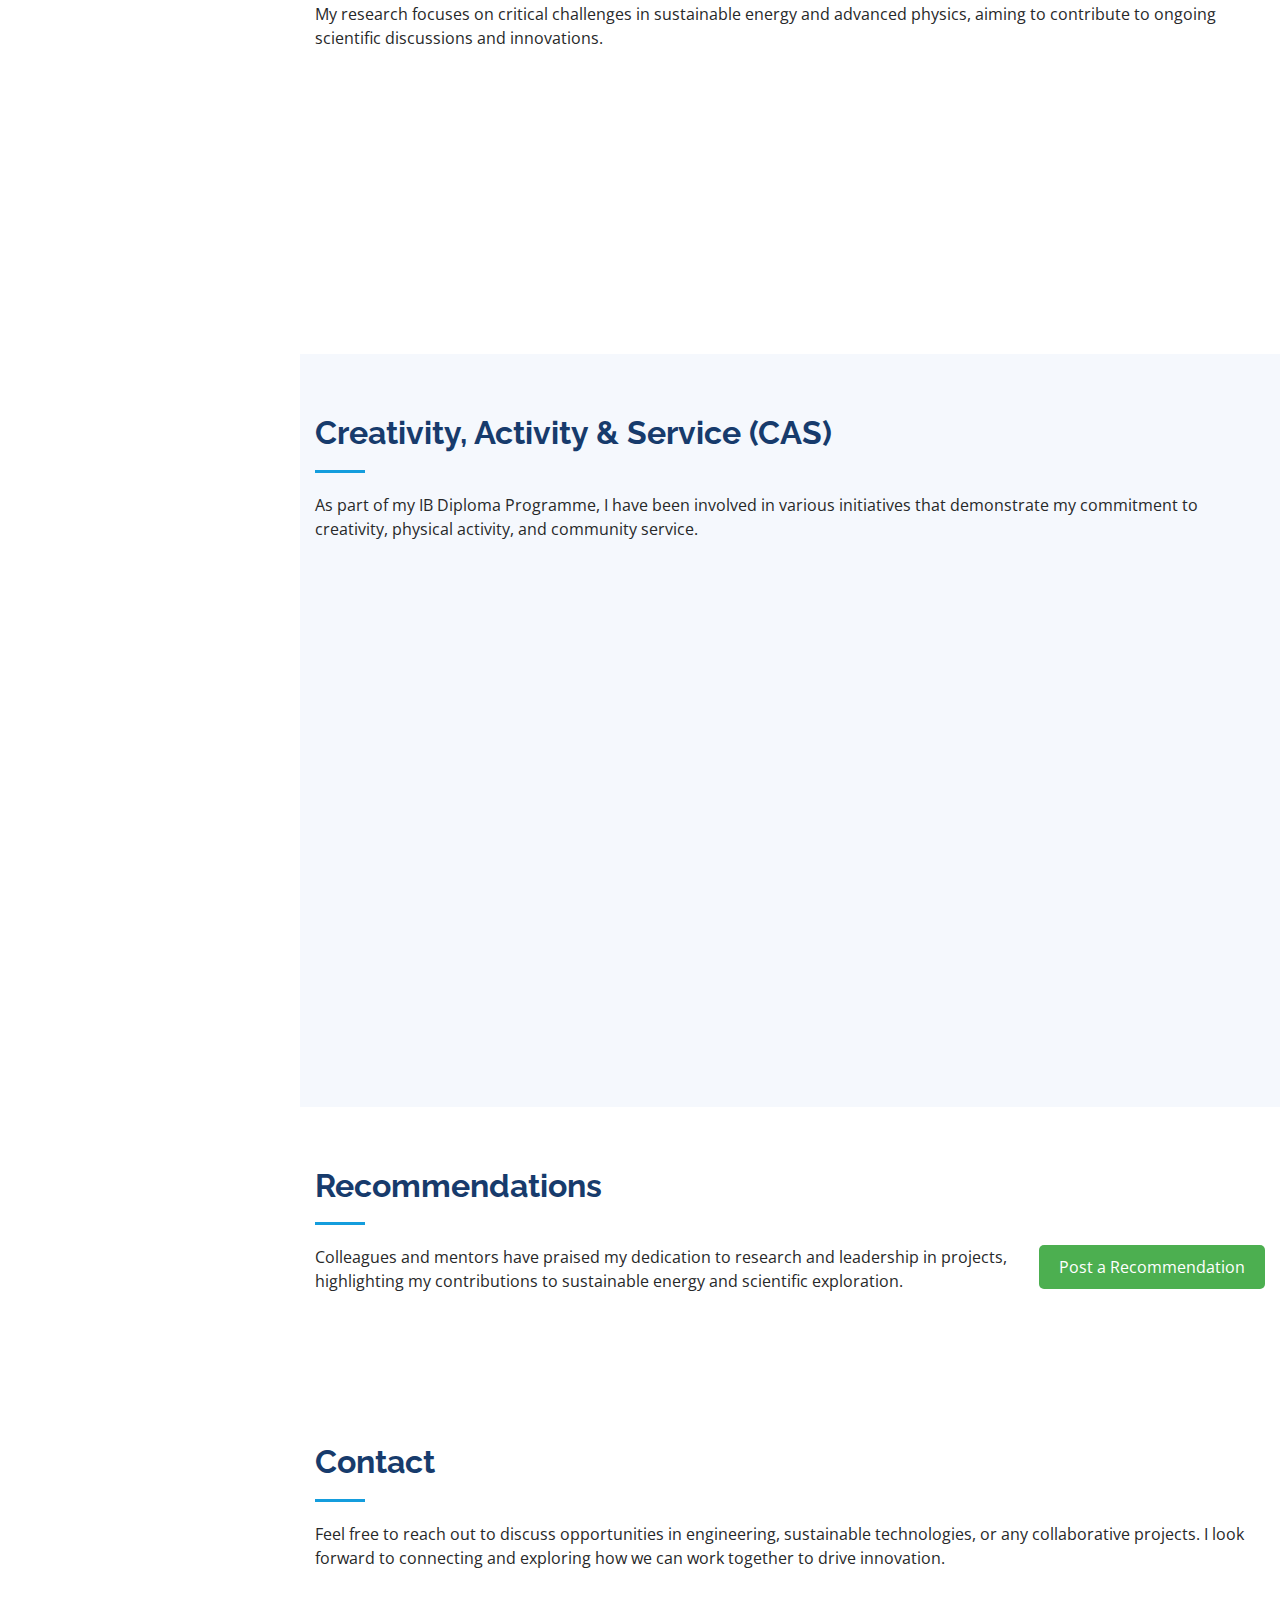
==== commit 206359b6: "updated subjects" ====
--- a/index.html
+++ b/index.html
@@ -410,7 +410,7 @@
   <h5>2021 - 2023</h5>
   <p><em>The British School, New Delhi</em></p>
   <ul>
-    <li>Subjects: English, Mathematics, Chemistry, Physics, Computer Science</li>
+    <li>Subjects: English Literature, First Language English, International Mathematics, Additional Mathematics, Chemistry, Physics, Computer Science, Economics, Business Studies</li>
     <li>Achieved Distinction in all subjects</li>
   </ul>
 </div>
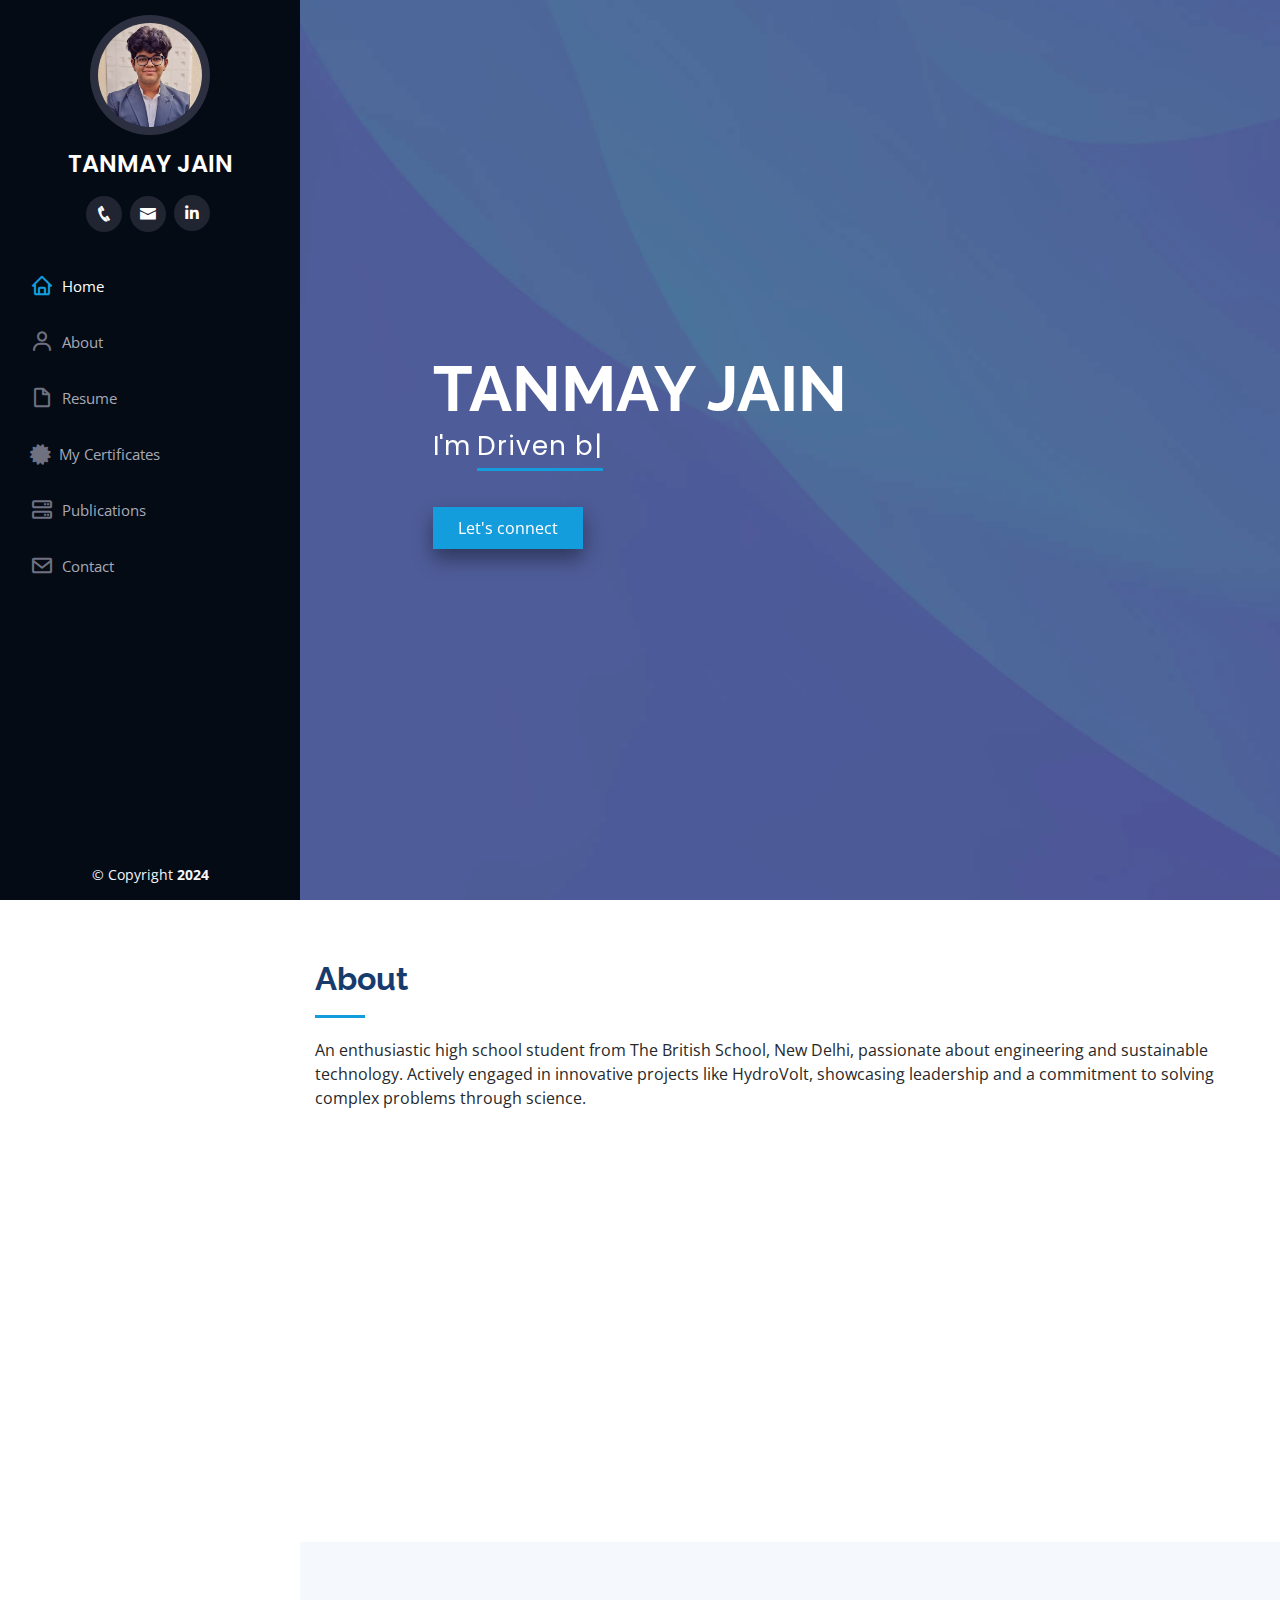
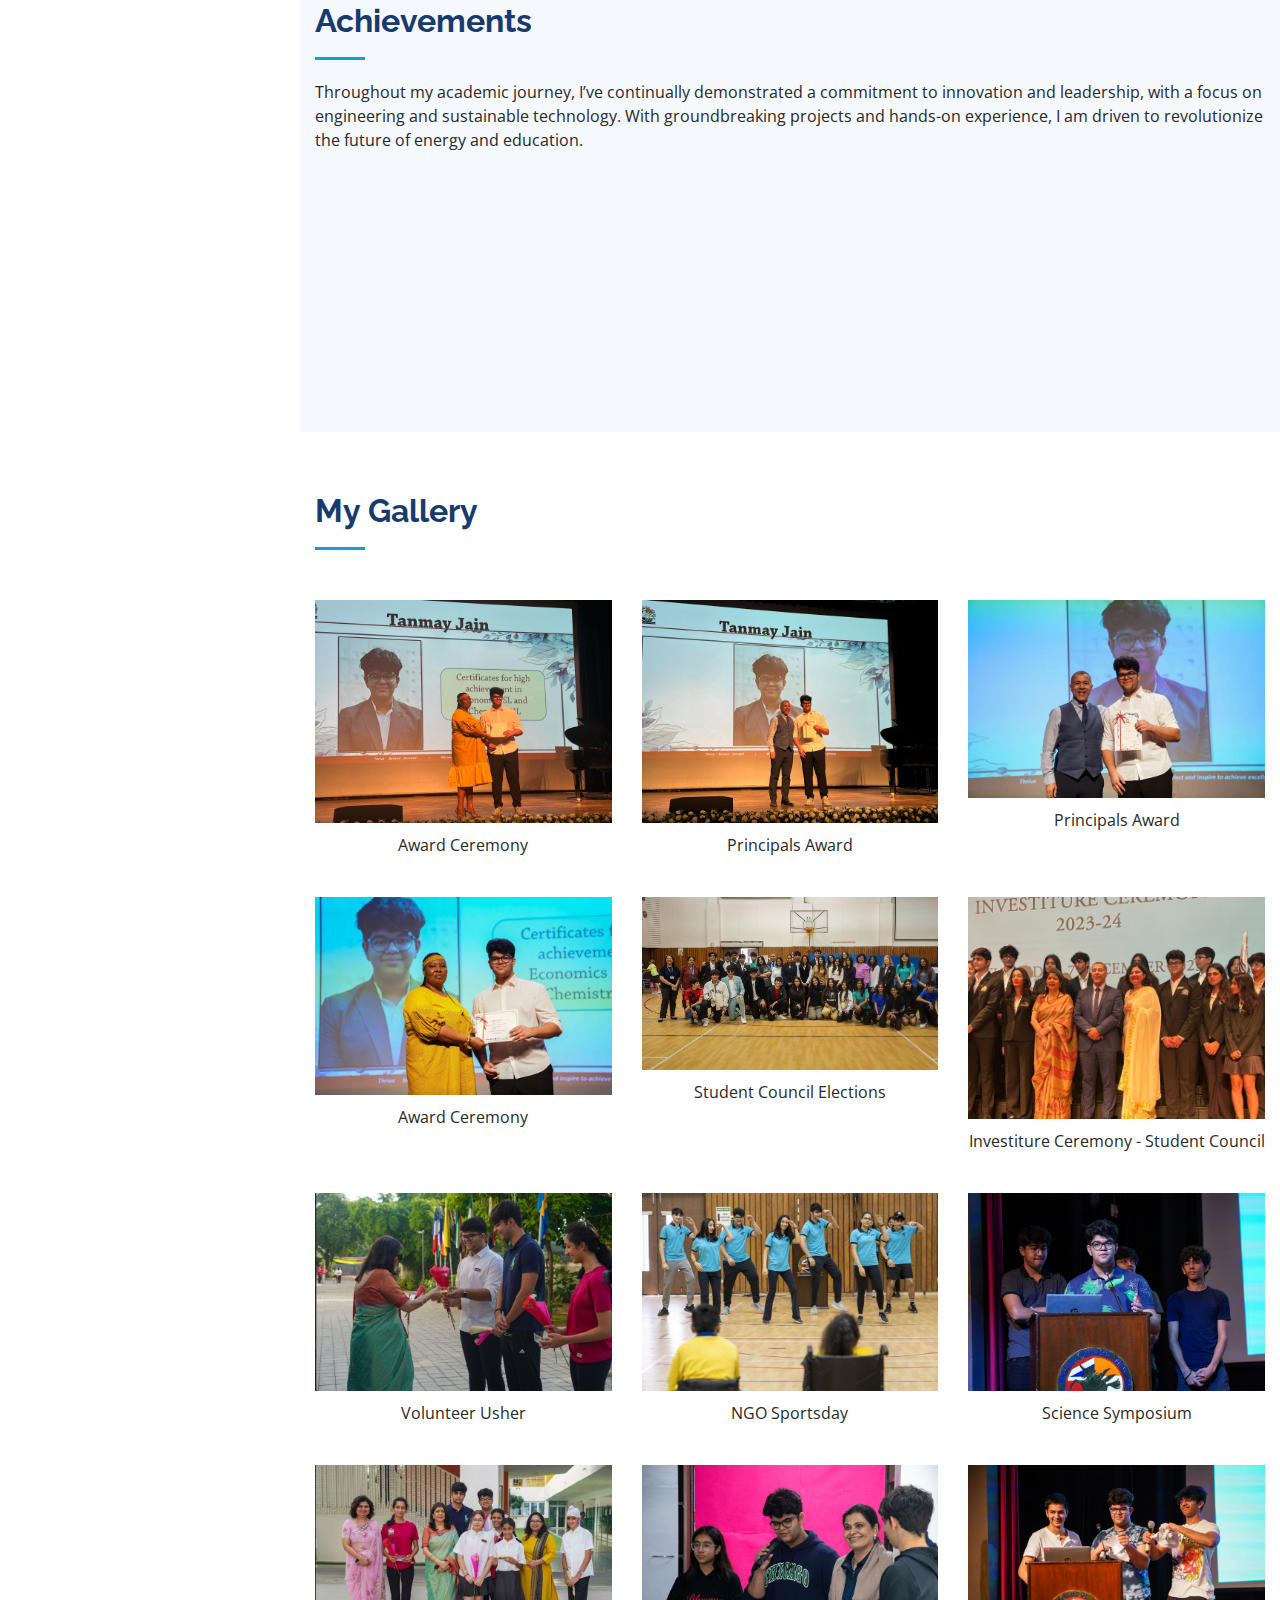
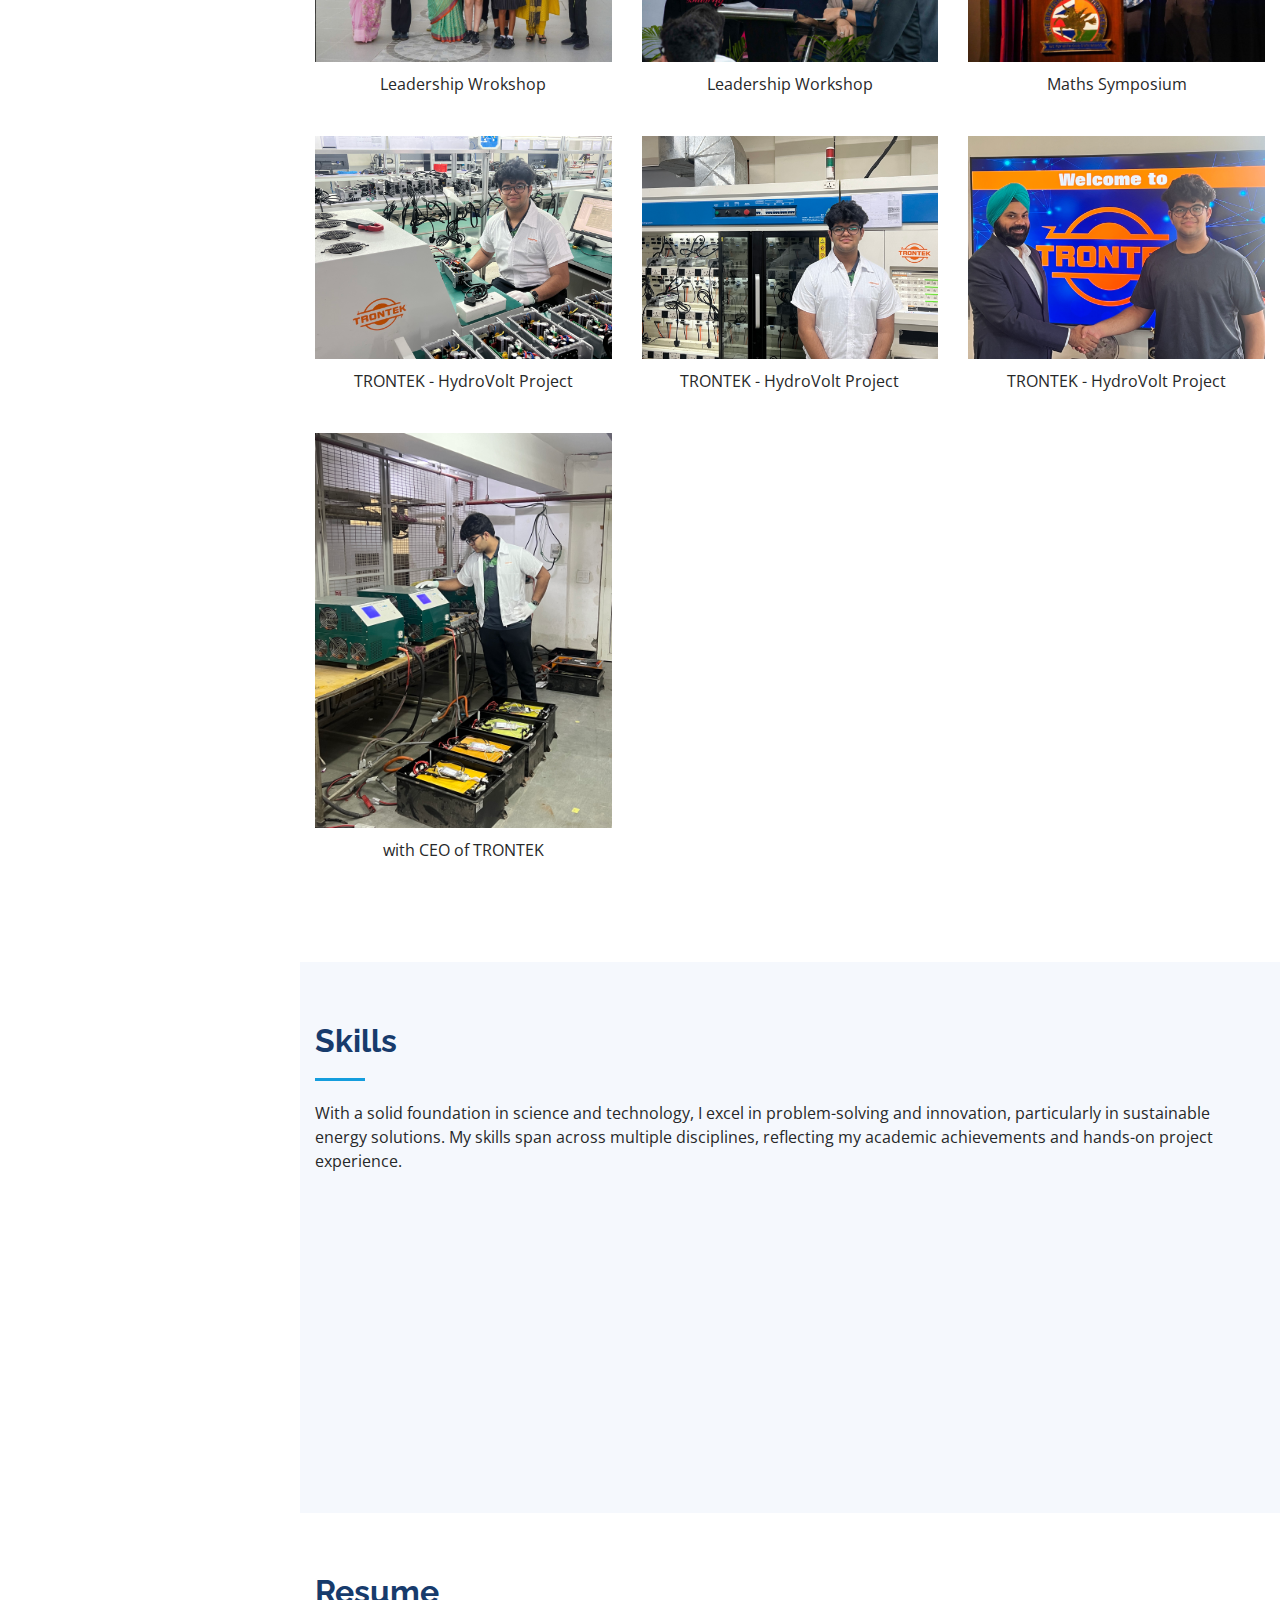
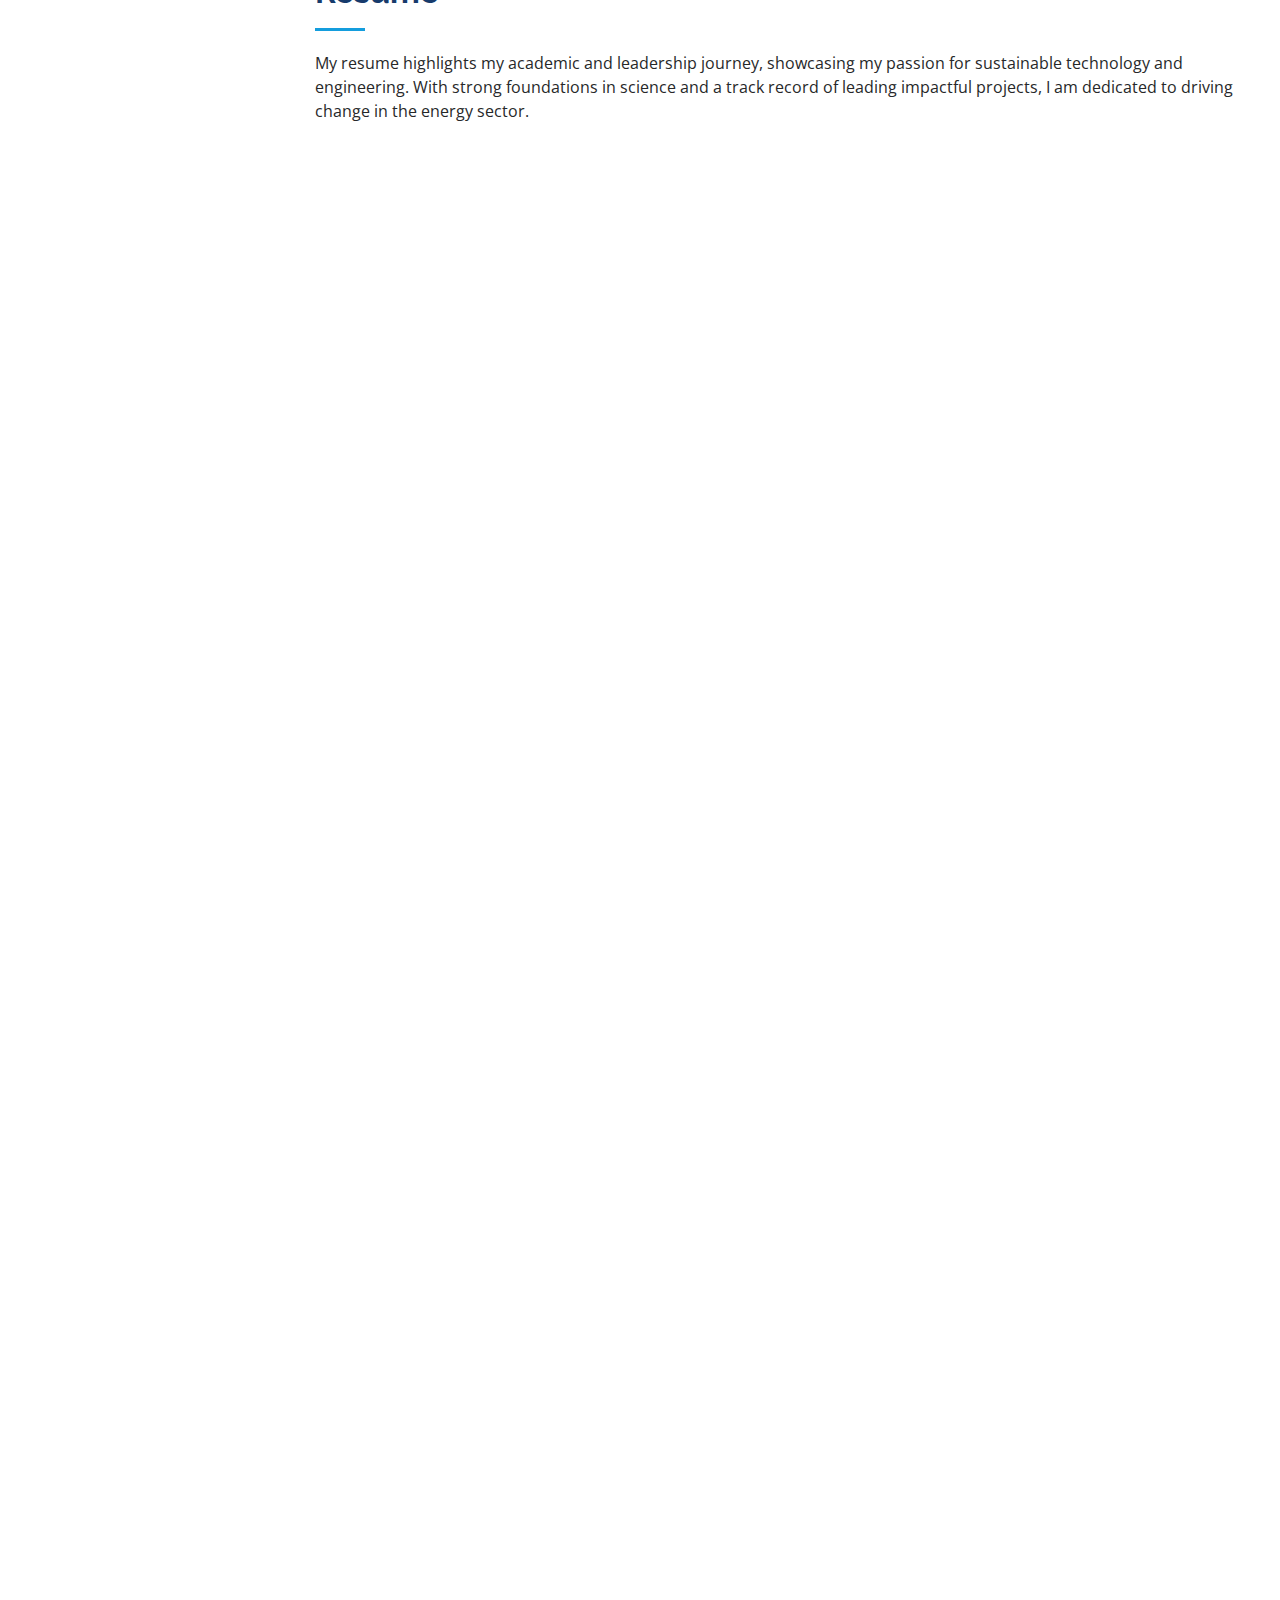
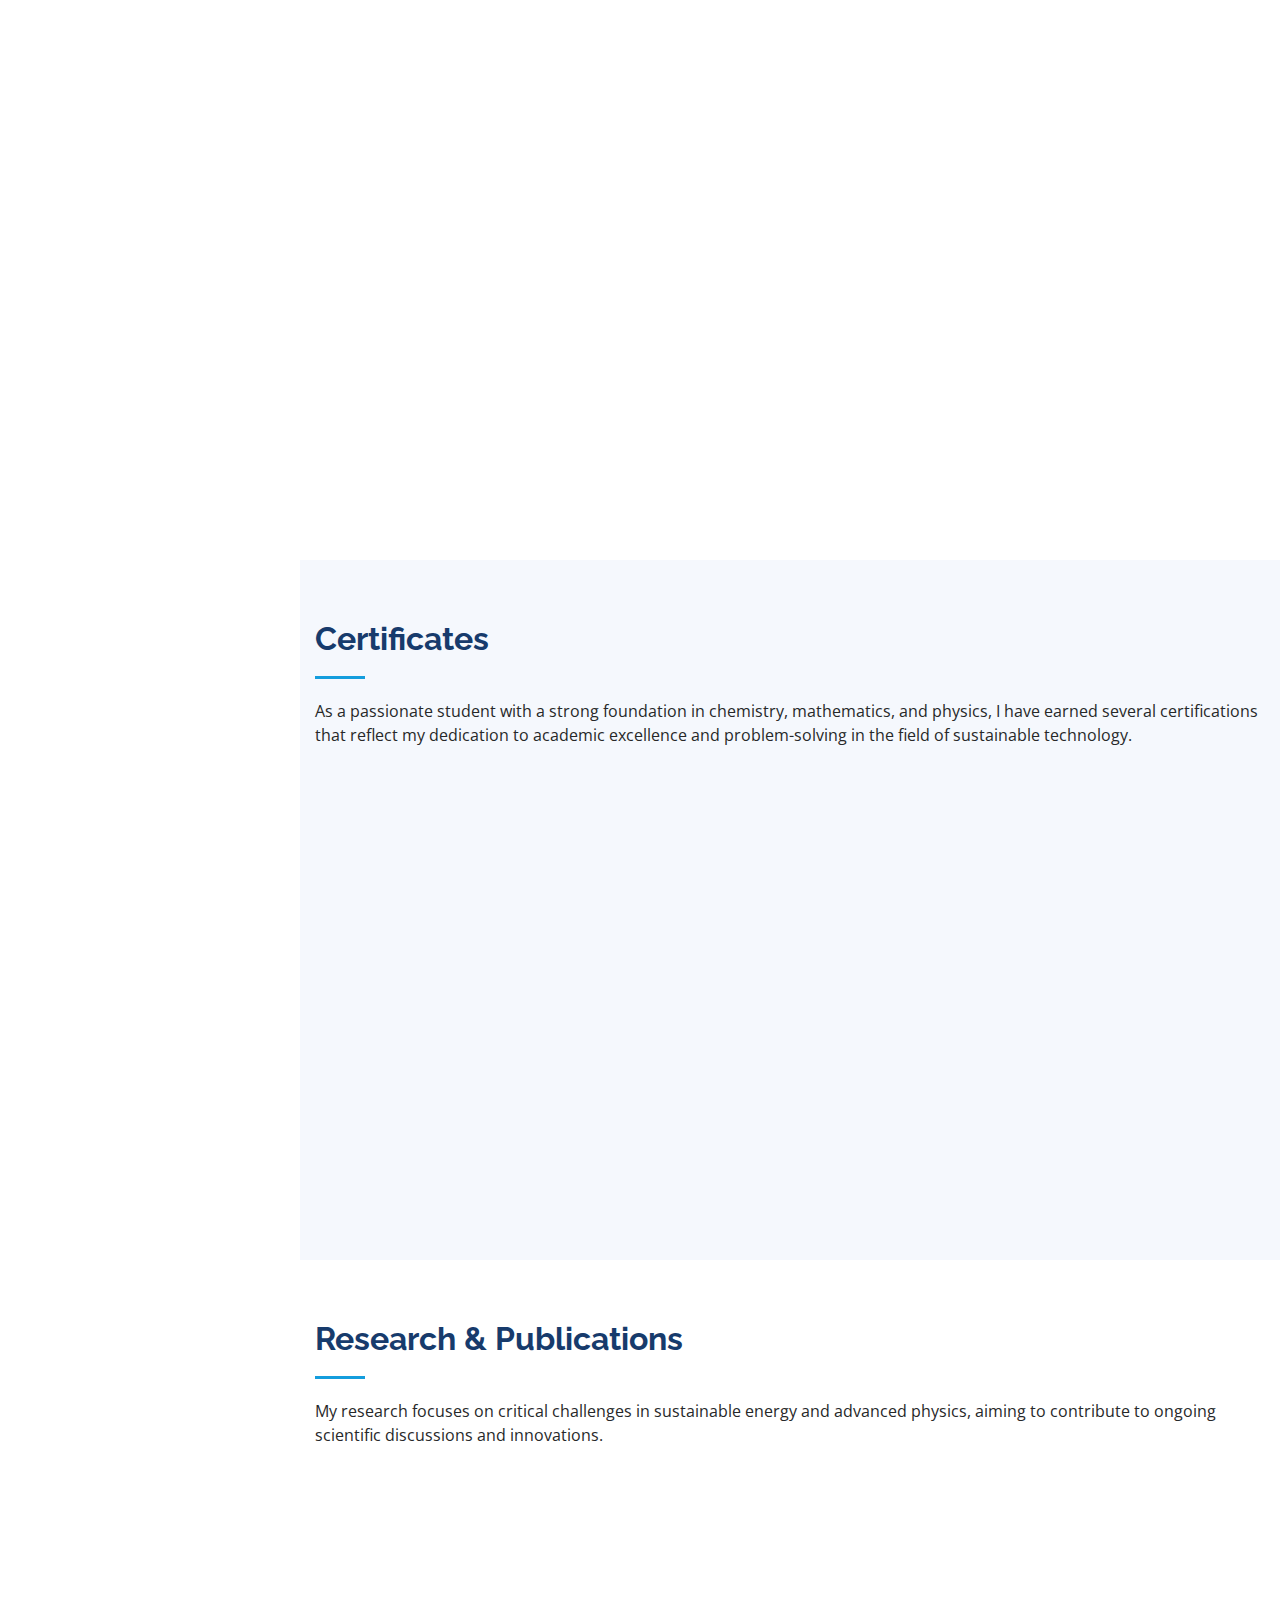
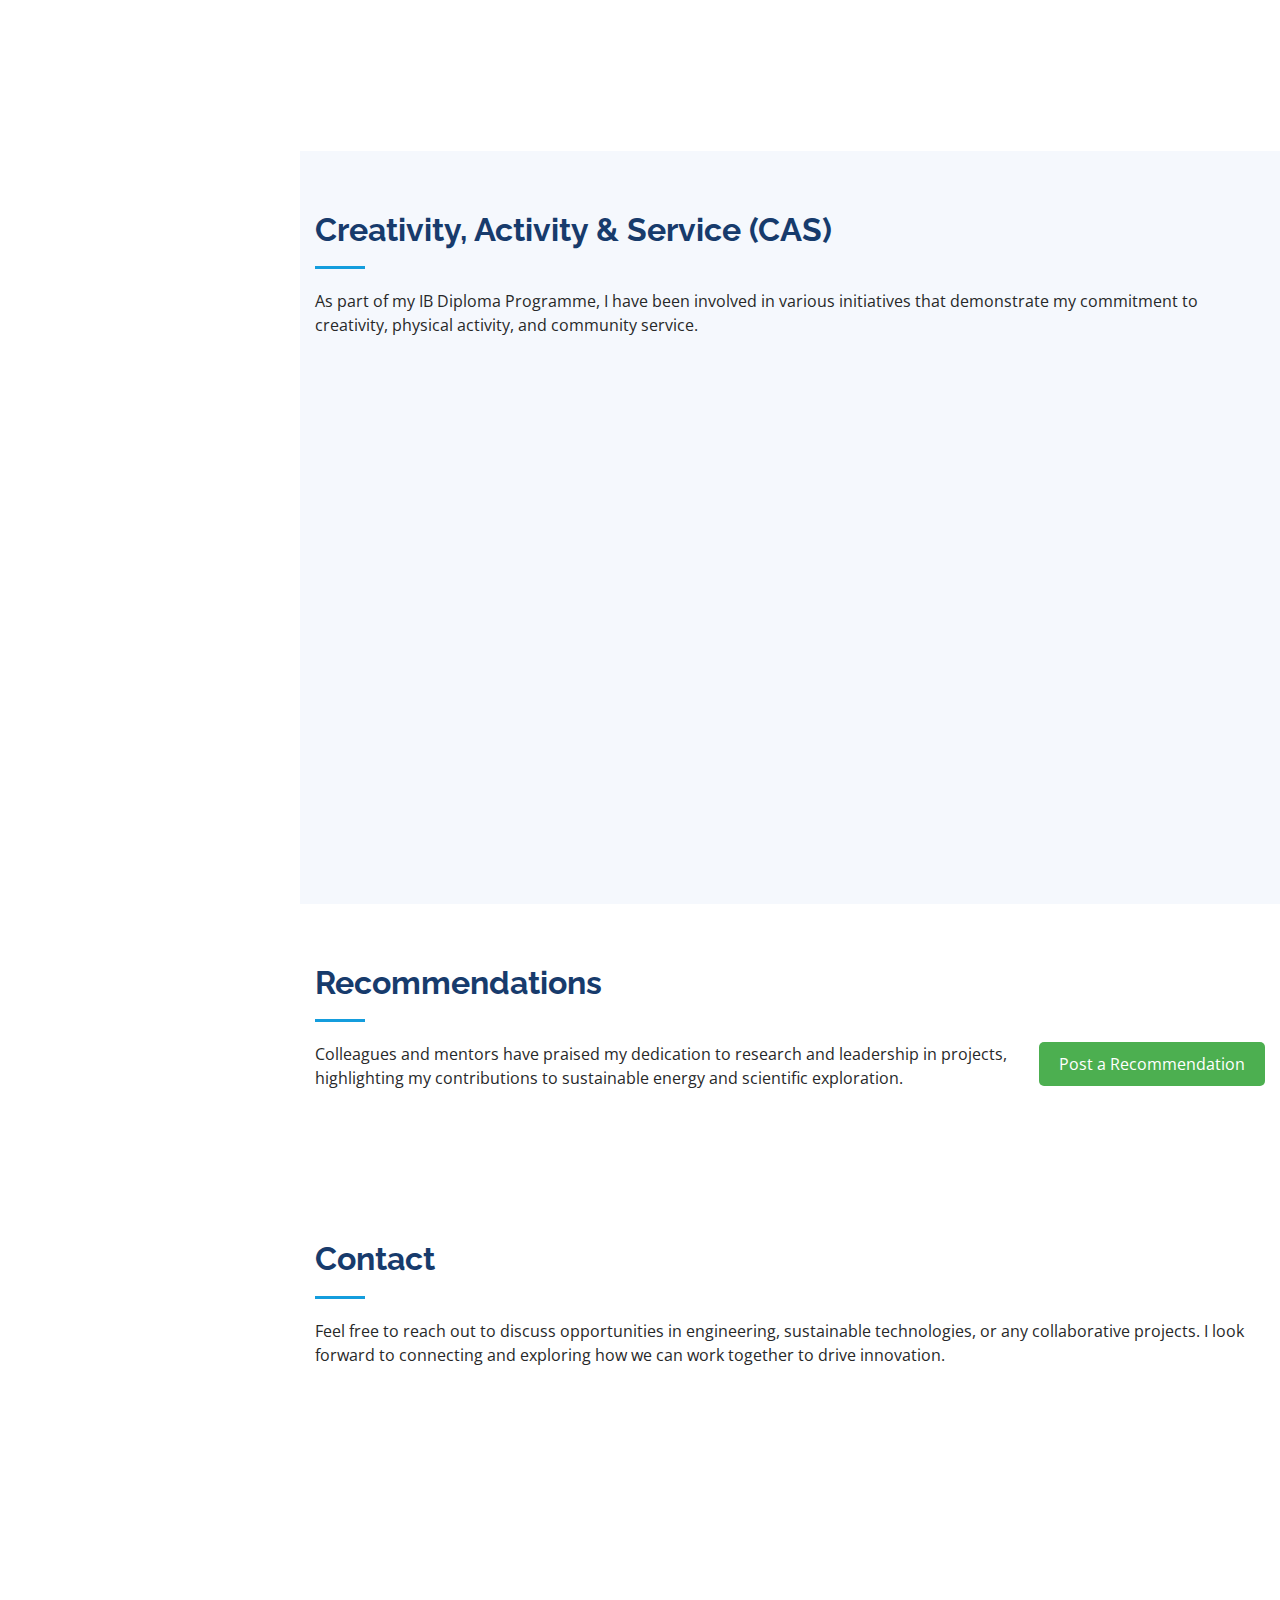
==== commit 54adfdda: "added gallery photos" ====
--- a/index.html
+++ b/index.html
@@ -28,6 +28,15 @@
 
 
 </head>
+<!-- Google tag (gtag.js) -->
+<script async src="https://www.googletagmanager.com/gtag/js?id=G-9T33RE6XEX"></script>
+<script>
+  window.dataLayer = window.dataLayer || [];
+  function gtag(){dataLayer.push(arguments);}
+  gtag('js', new Date());
+
+  gtag('config', 'G-9T33RE6XEX');
+</script>
 
 <body>
 
@@ -186,7 +195,7 @@
 
        
 	   
-        <div class="row portfolio-container" data-aos="fade-up" data-aos-delay="100">
+        <div class="row portfolio-container" >
 
           <div class="col-lg-4 col-md-6 portfolio-item filter-app">
             <div class="portfolio-wrap">
@@ -195,6 +204,7 @@
                 <a href="imgone.jpg" data-gall="portfolioGallery" class="venobox" title="Certificate 1"><i class="bx bx-plus"></i></a>
                 
               </div>
+			  			  <p style="font-family: Open Sans, sans-serif; color: #272829; margin:10px auto; text-align:center;">Award Ceremony</p>
             </div>
           </div>
 
@@ -207,6 +217,7 @@
                 <a href="imgtwo.jpg" data-gall="portfolioGallery" class="venobox" title="Certificate 1"><i class="bx bx-plus"></i></a>
                 
               </div>
+			  			  <p style="font-family: Open Sans, sans-serif; color: #272829; margin:10px auto; text-align:center;">Principals Award</p>
             </div>
           </div>
 
@@ -219,6 +230,7 @@
                 <a href="imgthree.jpg" data-gall="portfolioGallery" class="venobox" title="Certificate 1"><i class="bx bx-plus"></i></a>
                 
               </div>
+			  			  <p style="font-family: Open Sans, sans-serif; color: #272829; margin:10px auto; text-align:center;">Principals Award</p>
             </div>
           </div>
 
@@ -233,6 +245,7 @@
                 <a href="imgfour.jpg" data-gall="portfolioGallery" class="venobox" title="Certificate 1"><i class="bx bx-plus"></i></a>
                 
               </div>
+			  			  <p style="font-family: Open Sans, sans-serif; color: #272829; margin:10px auto; text-align:center;">Award Ceremony</p>
             </div>
           </div>
 
@@ -247,6 +260,7 @@
                 <a href="imgfive.jpg" data-gall="portfolioGallery" class="venobox" title="Certificate 1"><i class="bx bx-plus"></i></a>
                 
               </div>
+			  			  <p style="font-family: Open Sans, sans-serif; color: #272829; margin:10px auto; text-align:center;">Student Council Elections</p>
             </div>
           </div>
 
@@ -261,14 +275,170 @@
                 <a href="imgsix.jpg" data-gall="portfolioGallery" class="venobox" title="Certificate 1"><i class="bx bx-plus"></i></a>
                 
               </div>
-            </div>
-          </div>
-
-
-
-
-        </div>
-
+			  			  <p style="font-family: Open Sans, sans-serif; color: #272829; margin:10px auto; text-align:center;">Investiture Ceremony - Student Council</p>
+            </div>
+          </div>
+
+
+
+
+        </div>
+
+
+
+        <div class="row portfolio-container" >
+
+          <div class="col-lg-4 col-md-6 portfolio-item filter-app">
+            <div class="portfolio-wrap">
+              <img src="imgseven.jpeg" class="img-fluid" alt="" >
+              <div class="portfolio-links">
+                <a href="imgseven.jpeg" data-gall="portfolioGallery" class="venobox" title="Certificate 1"><i class="bx bx-plus"></i></a>
+                
+              </div>
+			  			  <p style="font-family: Open Sans, sans-serif; color: #272829; margin:10px auto; text-align:center;">Volunteer Usher</p>
+            </div>
+          </div>
+
+
+
+          <div class="col-lg-4 col-md-6 portfolio-item filter-app">
+            <div class="portfolio-wrap">
+              <img src="imgeight.jpeg" class="img-fluid" alt="" >
+              <div class="portfolio-links">
+                <a href="imgeight.jpeg" data-gall="portfolioGallery" class="venobox" title="Certificate 1"><i class="bx bx-plus"></i></a>
+                
+              </div>
+			  			  <p style="font-family: Open Sans, sans-serif; color: #272829; margin:10px auto; text-align:center;">NGO Sportsday</p>
+            </div>
+          </div>
+
+
+
+          <div class="col-lg-4 col-md-6 portfolio-item filter-app">
+            <div class="portfolio-wrap">
+              <img src="imgnine.jpeg" class="img-fluid" alt="" >
+              <div class="portfolio-links">
+                <a href="imgnine.jpeg" data-gall="portfolioGallery" class="venobox" title="Certificate 1"><i class="bx bx-plus"></i></a>
+                
+              </div>
+			  			  <p style="font-family: Open Sans, sans-serif; color: #272829; margin:10px auto; text-align:center;">Science Symposium </p>
+            </div>
+          </div>
+
+
+
+
+
+          <div class="col-lg-4 col-md-6 portfolio-item filter-app">
+            <div class="portfolio-wrap">
+              <img src="imgten.jpeg" class="img-fluid" alt="" >
+              <div class="portfolio-links">
+                <a href="imgten.jpeg" data-gall="portfolioGallery" class="venobox" title="Certificate 1"><i class="bx bx-plus"></i></a>
+                
+              </div>
+			  			  <p style="font-family: Open Sans, sans-serif; color: #272829; margin:10px auto; text-align:center;">Leadership Wrokshop</p>
+            </div>
+          </div>
+
+
+
+
+
+          <div class="col-lg-4 col-md-6 portfolio-item filter-app">
+            <div class="portfolio-wrap">
+              <img src="imgeleven.jpeg" class="img-fluid" alt="" >
+              <div class="portfolio-links">
+                <a href="imgeleven.jpeg" data-gall="portfolioGallery" class="venobox" title="Certificate 1"><i class="bx bx-plus"></i></a>
+                
+              </div>
+			  			  <p style="font-family: Open Sans, sans-serif; color: #272829; margin:10px auto; text-align:center;">Leadership Workshop</p>
+            </div>
+          </div>
+
+
+
+
+
+          <div class="col-lg-4 col-md-6 portfolio-item filter-app">
+            <div class="portfolio-wrap">
+              <img src="imgtwelve.jpeg" class="img-fluid" alt="" >
+              <div class="portfolio-links">
+                <a href="imgtwelve.jpeg" data-gall="portfolioGallery" class="venobox" title="Certificate 1"><i class="bx bx-plus"></i></a>
+                
+              </div>
+			  			  <p style="font-family: Open Sans, sans-serif; color: #272829; margin:10px auto; text-align:center;">Maths Symposium </p>
+            </div>
+          </div>
+
+
+
+
+        </div>
+		
+		
+		
+		
+        <div class="row portfolio-container">
+
+          <div class="col-lg-4 col-md-6 portfolio-item filter-app">
+            <div class="portfolio-wrap">
+              <img src="imgthirteen.jpeg" class="img-fluid" alt="" >
+              <div class="portfolio-links">
+                <a href="imgthirteen.jpeg" data-gall="portfolioGallery" class="venobox" title="Certificate 1"><i class="bx bx-plus"></i></a>
+                
+              </div>
+			  			  <p style="font-family: Open Sans, sans-serif; color: #272829; margin:10px auto; text-align:center;">TRONTEK - HydroVolt Project</p>
+            </div>
+          </div>
+
+
+
+          <div class="col-lg-4 col-md-6 portfolio-item filter-app">
+            <div class="portfolio-wrap">
+              <img src="imgfourteen.jpeg" class="img-fluid" alt="" >
+              <div class="portfolio-links">
+                <a href="imgfourteen.jpeg" data-gall="portfolioGallery" class="venobox" title="Certificate 1"><i class="bx bx-plus"></i></a>
+                
+              </div>
+			  			  <p style="font-family: Open Sans, sans-serif; color: #272829; margin:10px auto; text-align:center;">TRONTEK - HydroVolt Project</p>
+            </div>
+          </div>
+
+
+
+
+
+
+          <div class="col-lg-4 col-md-6 portfolio-item filter-app">
+            <div class="portfolio-wrap">
+              <img src="imgsixteen.jpeg" class="img-fluid" alt="" >
+              <div class="portfolio-links">
+                <a href="imgsixteen.jpeg" data-gall="portfolioGallery" class="venobox" title="Certificate 1"><i class="bx bx-plus"></i></a>
+                
+              </div>
+			  			  <p style="font-family: Open Sans, sans-serif; color: #272829; margin:10px auto; text-align:center;">TRONTEK - HydroVolt Project</p>
+            </div>
+          </div>
+
+
+          <div class="col-lg-4 col-md-6 portfolio-item filter-app">
+            <div class="portfolio-wrap">
+              <img src="imgfifteen.jpeg" class="img-fluid" alt="" >
+              <div class="portfolio-links">
+                <a href="imgfifteen.jpeg" data-gall="portfolioGallery" class="venobox" title="Certificate 1"><i class="bx bx-plus"></i></a>
+                
+              </div>
+			  <p style="font-family: Open Sans, sans-serif; color: #272829; margin:10px auto; text-align:center;">with CEO of TRONTEK </p>
+            </div>
+          </div>
+
+
+
+
+
+
+
+        </div>
       </div>
     </section>
 	
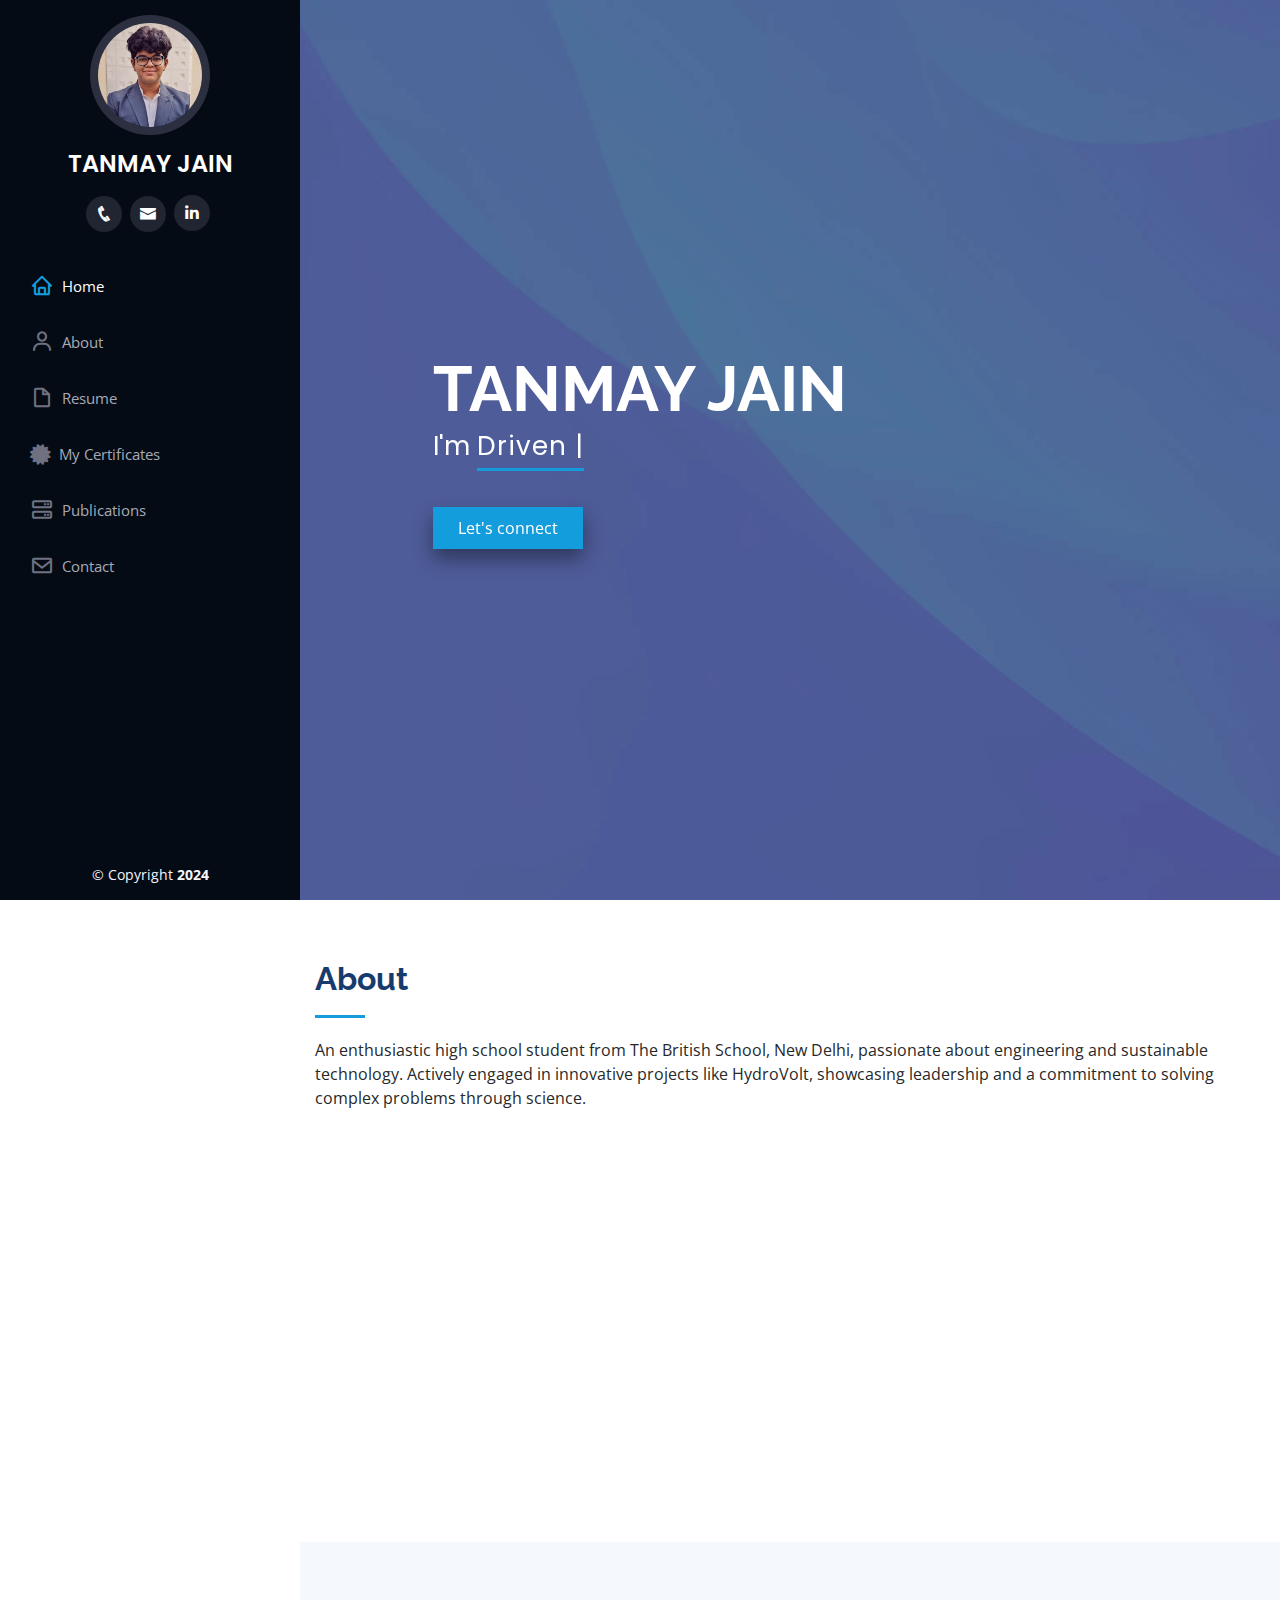
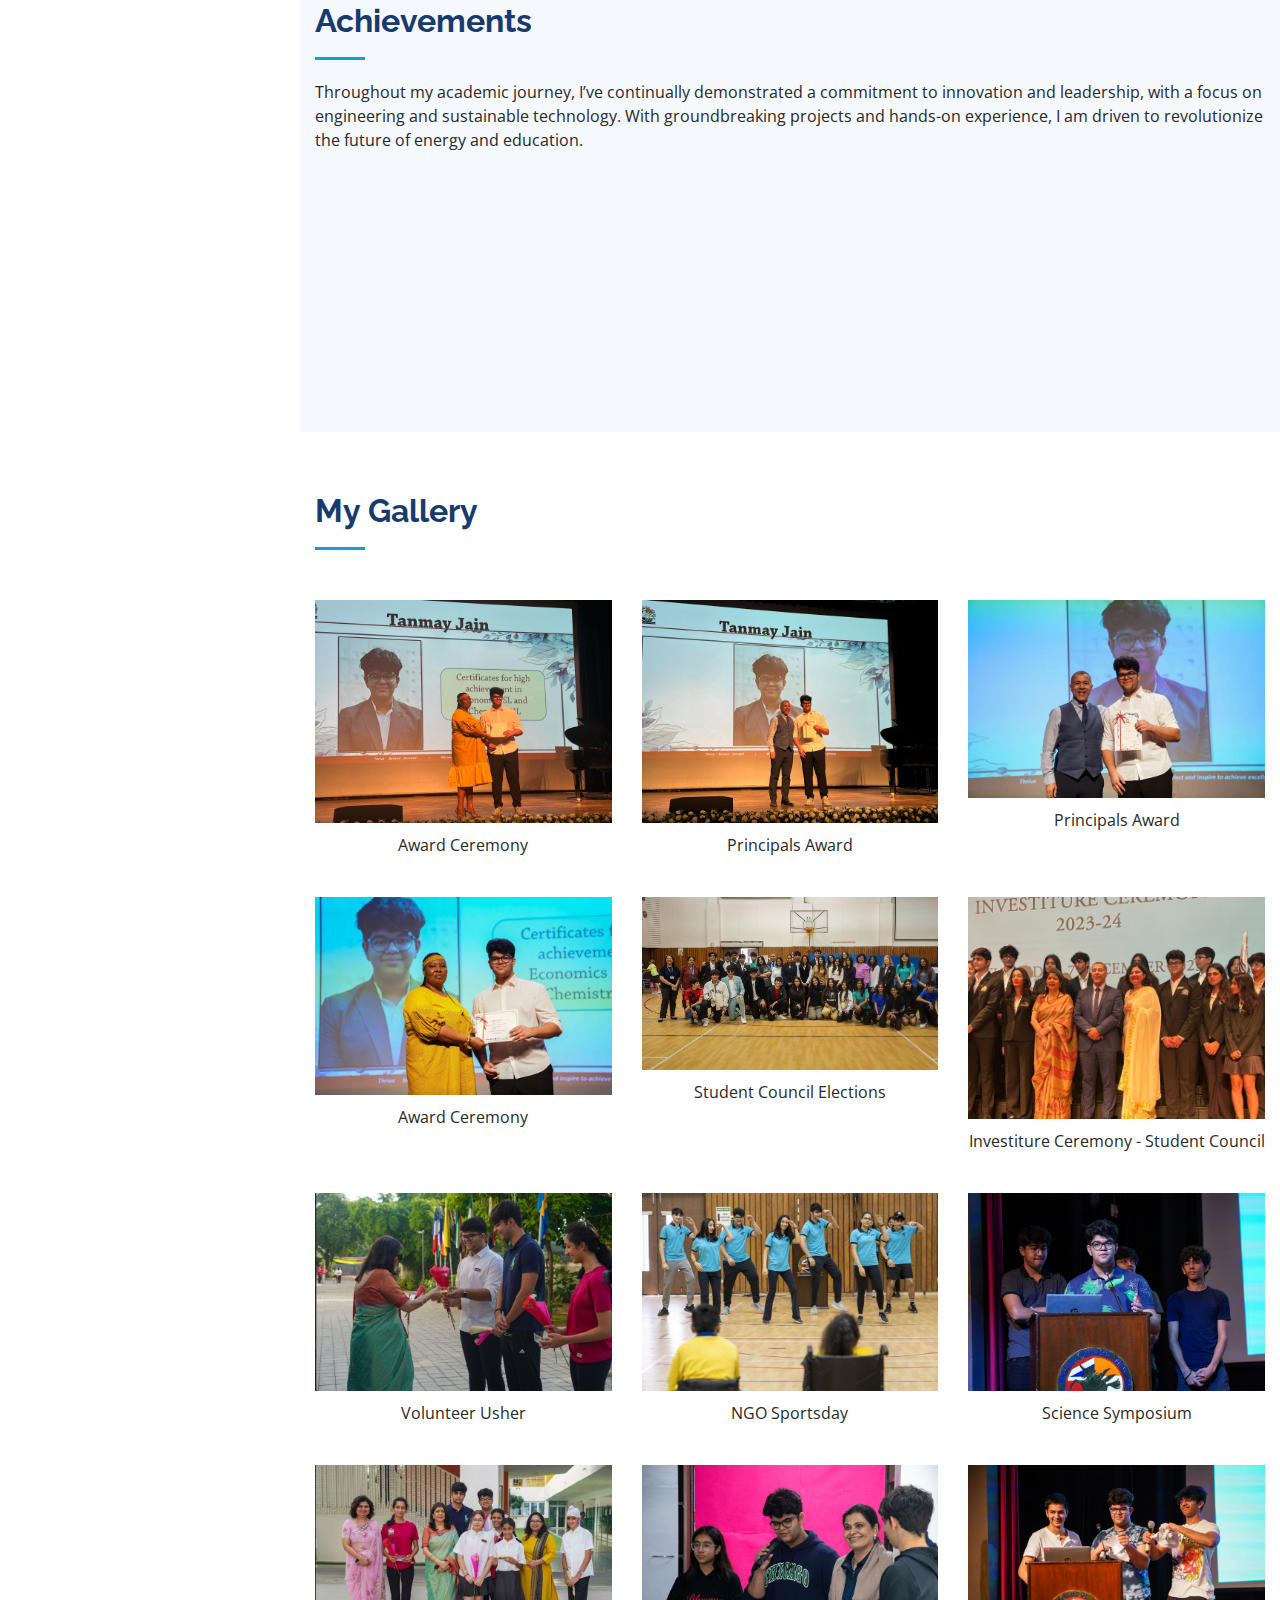
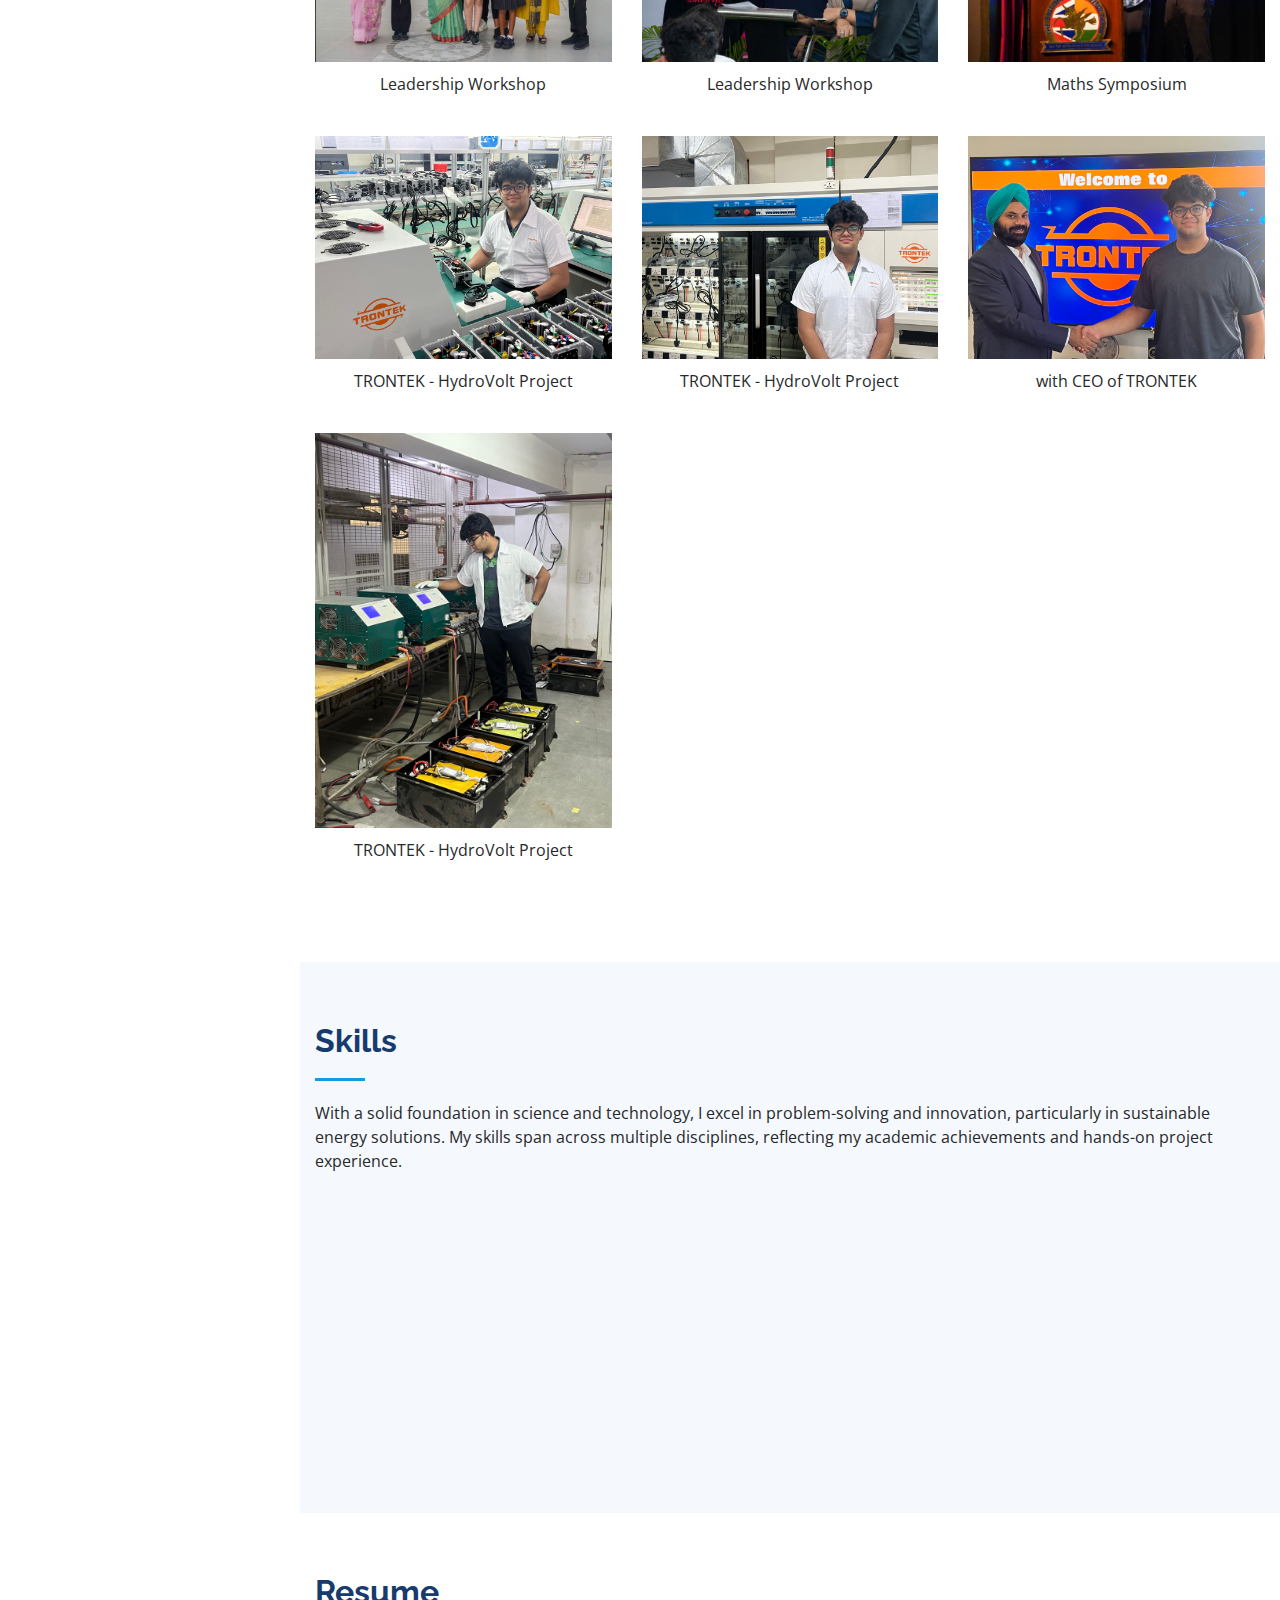
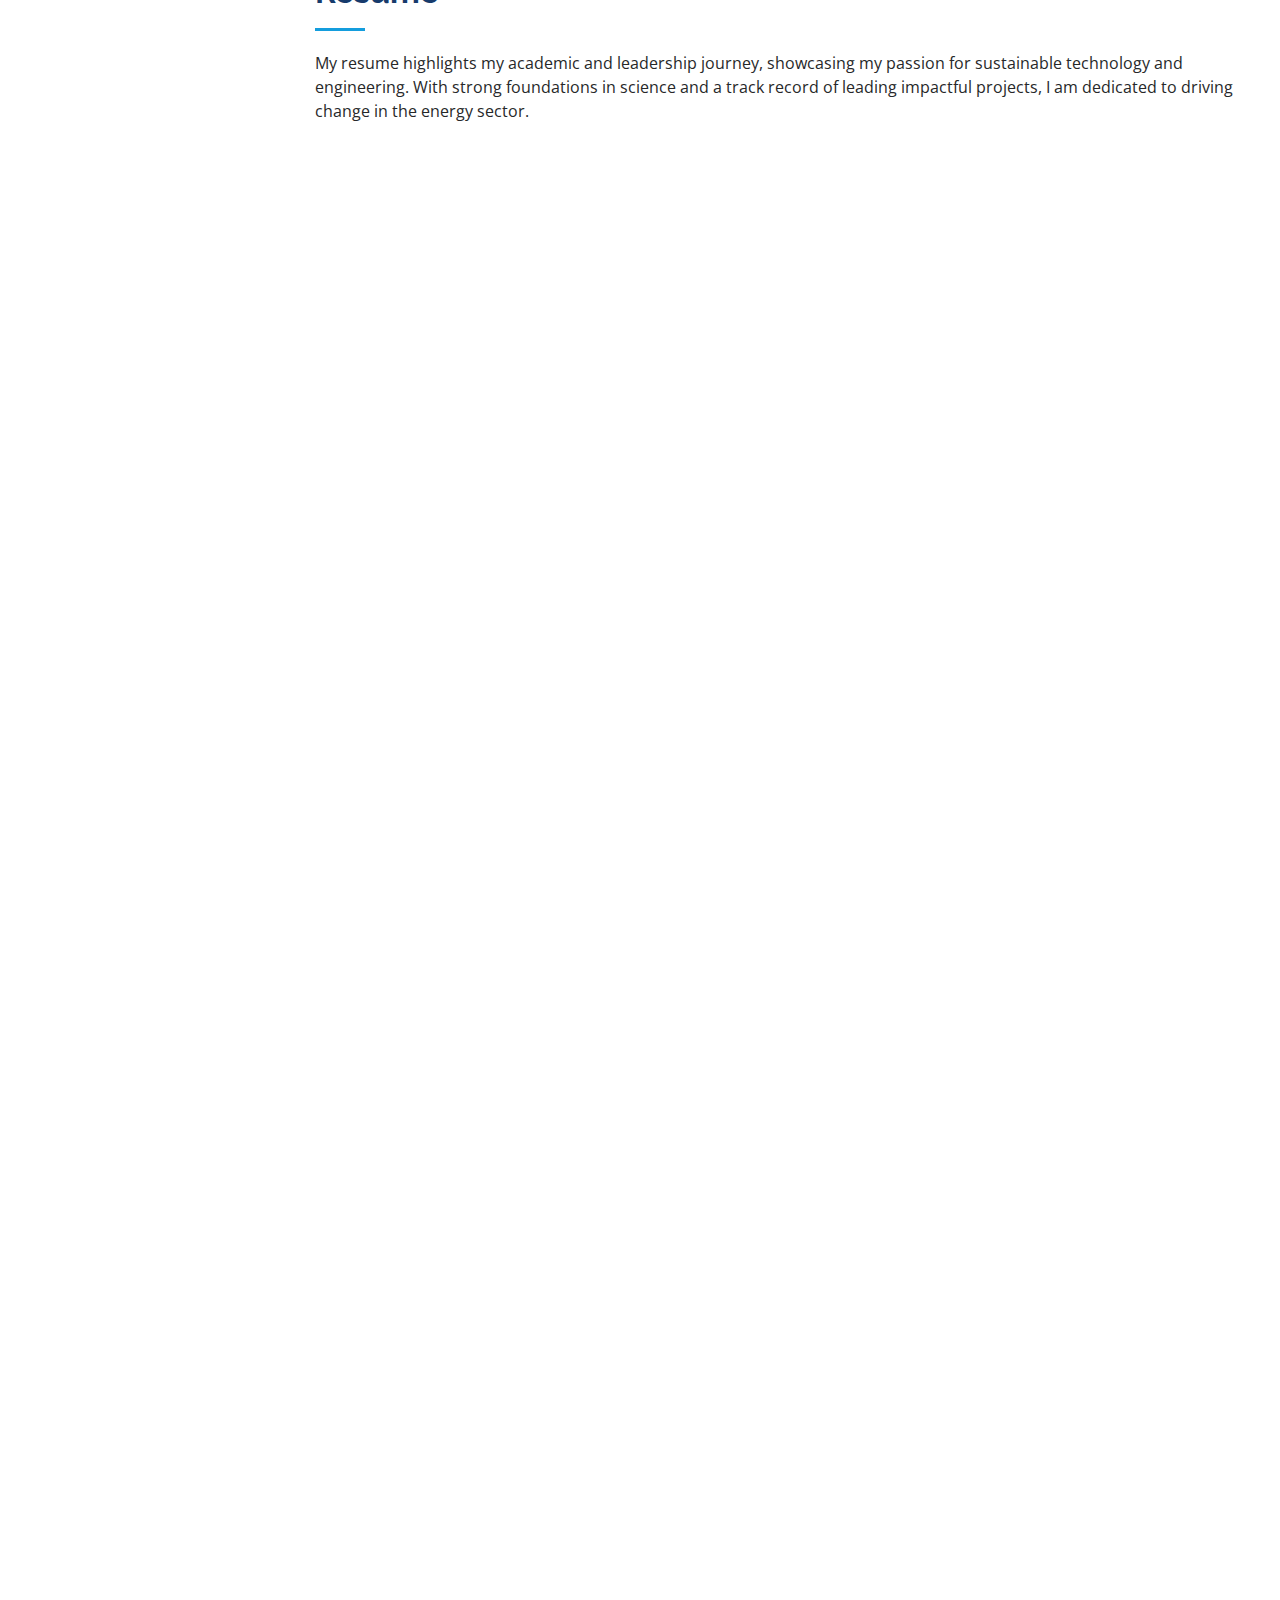
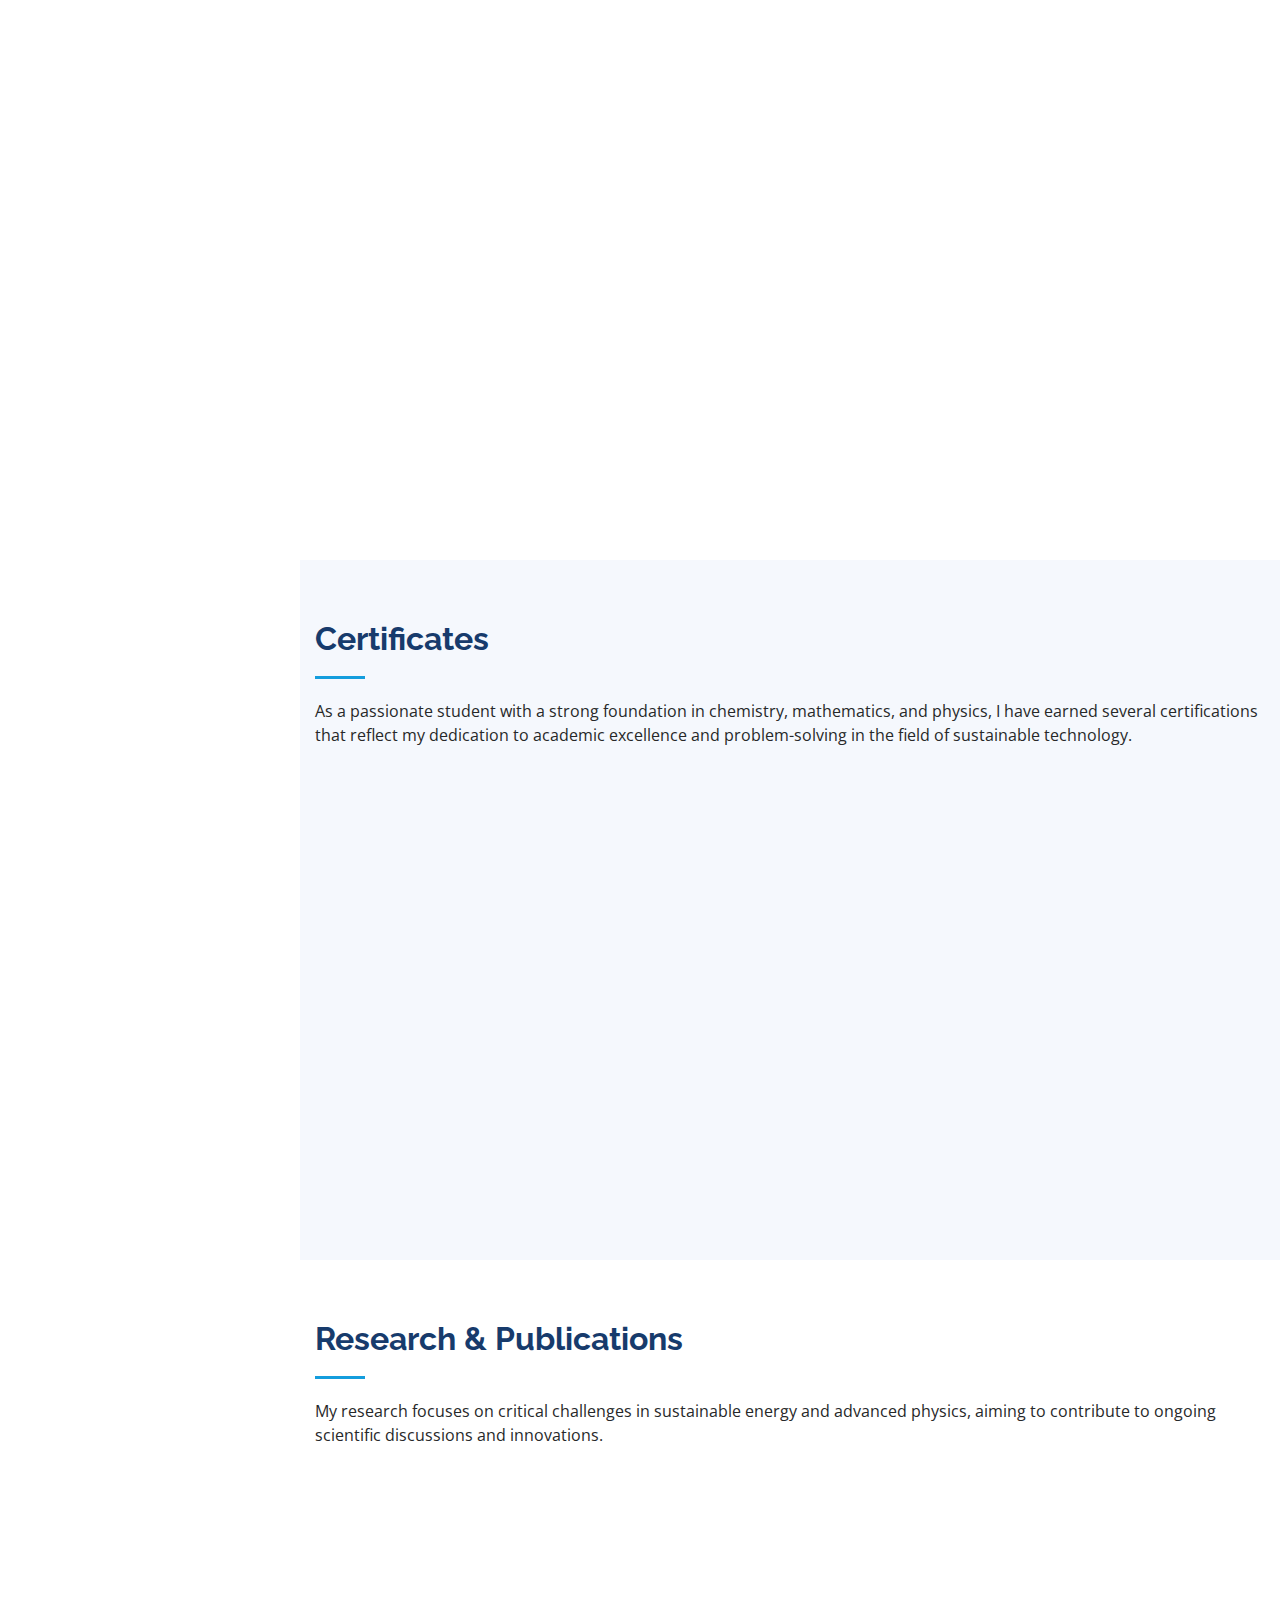
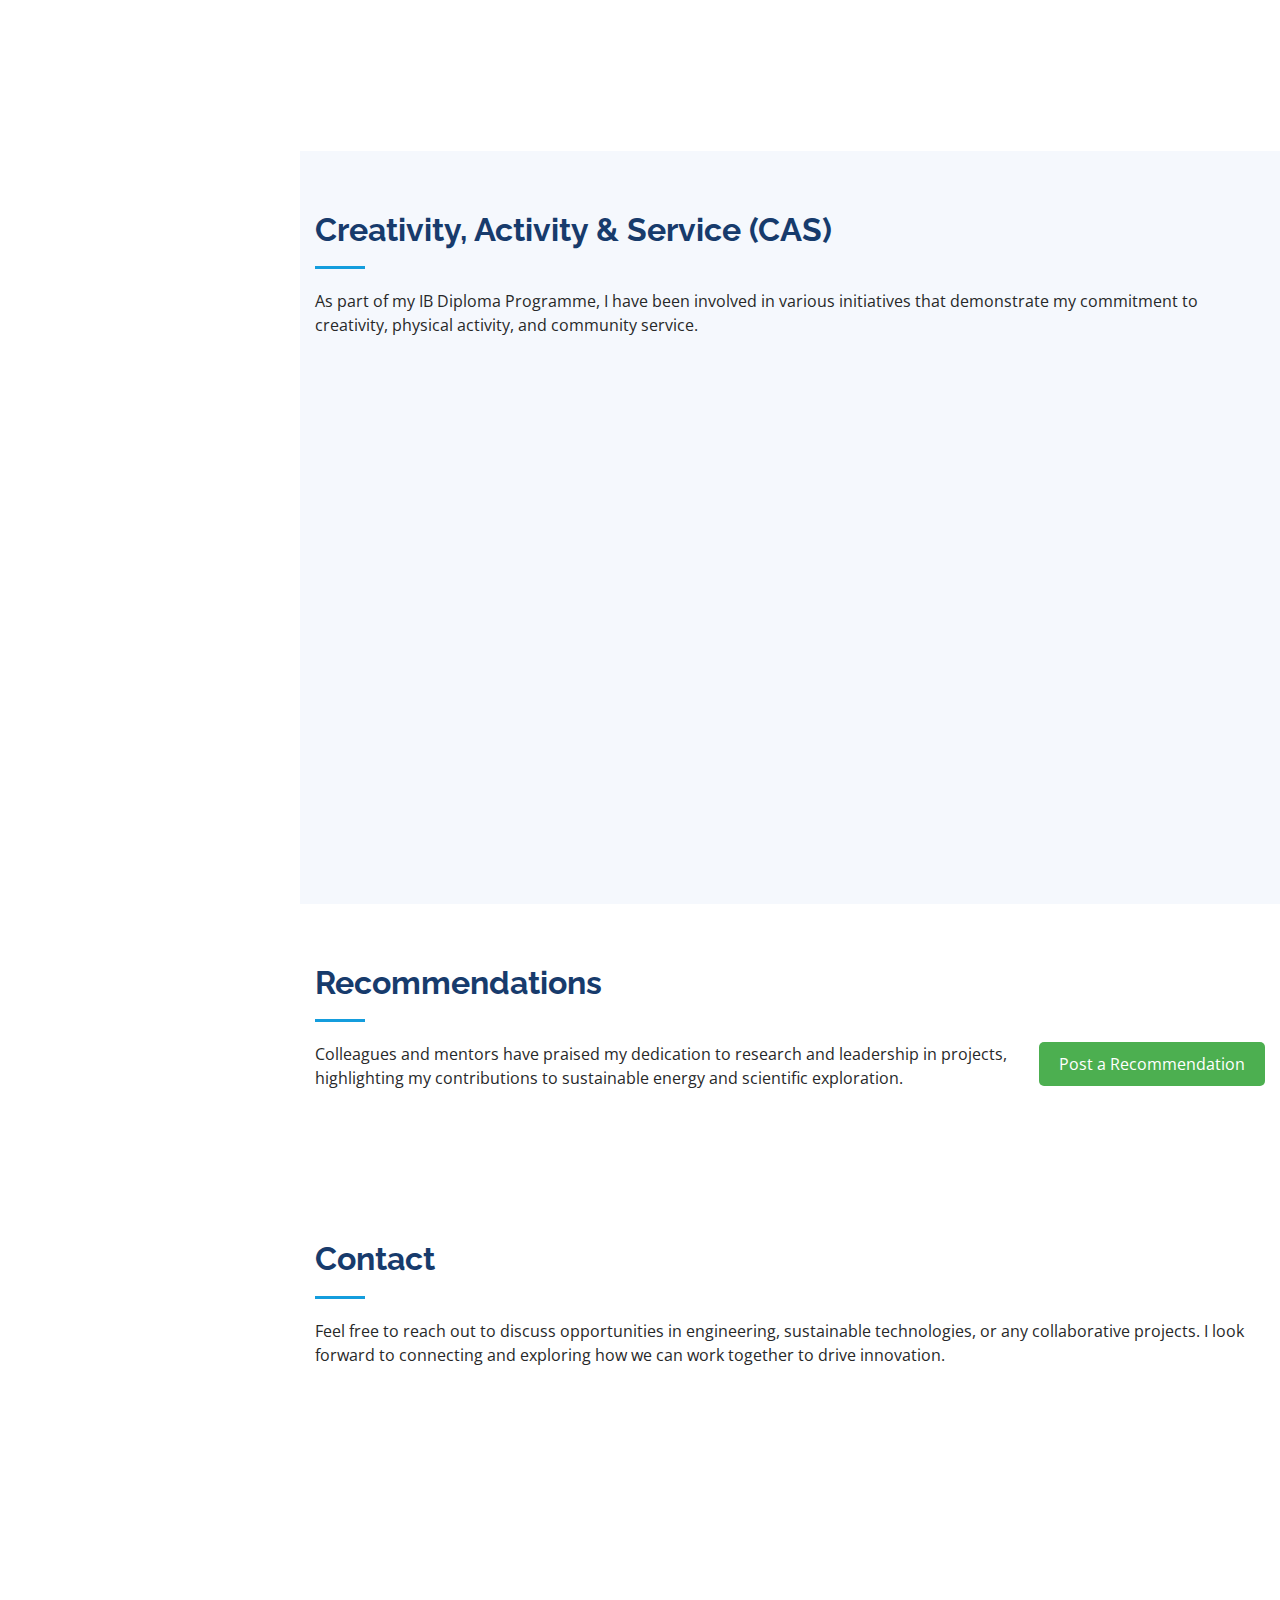
==== commit 5e891b62: "updated gallery" ====
--- a/index.html
+++ b/index.html
@@ -336,7 +336,7 @@
                 <a href="imgten.jpeg" data-gall="portfolioGallery" class="venobox" title="Certificate 1"><i class="bx bx-plus"></i></a>
                 
               </div>
-			  			  <p style="font-family: Open Sans, sans-serif; color: #272829; margin:10px auto; text-align:center;">Leadership Wrokshop</p>
+			  			  <p style="font-family: Open Sans, sans-serif; color: #272829; margin:10px auto; text-align:center;">Leadership Workshop</p>
             </div>
           </div>
 
@@ -416,7 +416,7 @@
                 <a href="imgsixteen.jpeg" data-gall="portfolioGallery" class="venobox" title="Certificate 1"><i class="bx bx-plus"></i></a>
                 
               </div>
-			  			  <p style="font-family: Open Sans, sans-serif; color: #272829; margin:10px auto; text-align:center;">TRONTEK - HydroVolt Project</p>
+			  			  <p style="font-family: Open Sans, sans-serif; color: #272829; margin:10px auto; text-align:center;">with CEO of TRONTEK</p>
             </div>
           </div>
 
@@ -428,7 +428,7 @@
                 <a href="imgfifteen.jpeg" data-gall="portfolioGallery" class="venobox" title="Certificate 1"><i class="bx bx-plus"></i></a>
                 
               </div>
-			  <p style="font-family: Open Sans, sans-serif; color: #272829; margin:10px auto; text-align:center;">with CEO of TRONTEK </p>
+			  <p style="font-family: Open Sans, sans-serif; color: #272829; margin:10px auto; text-align:center;">TRONTEK - HydroVolt Project </p>
             </div>
           </div>
 
